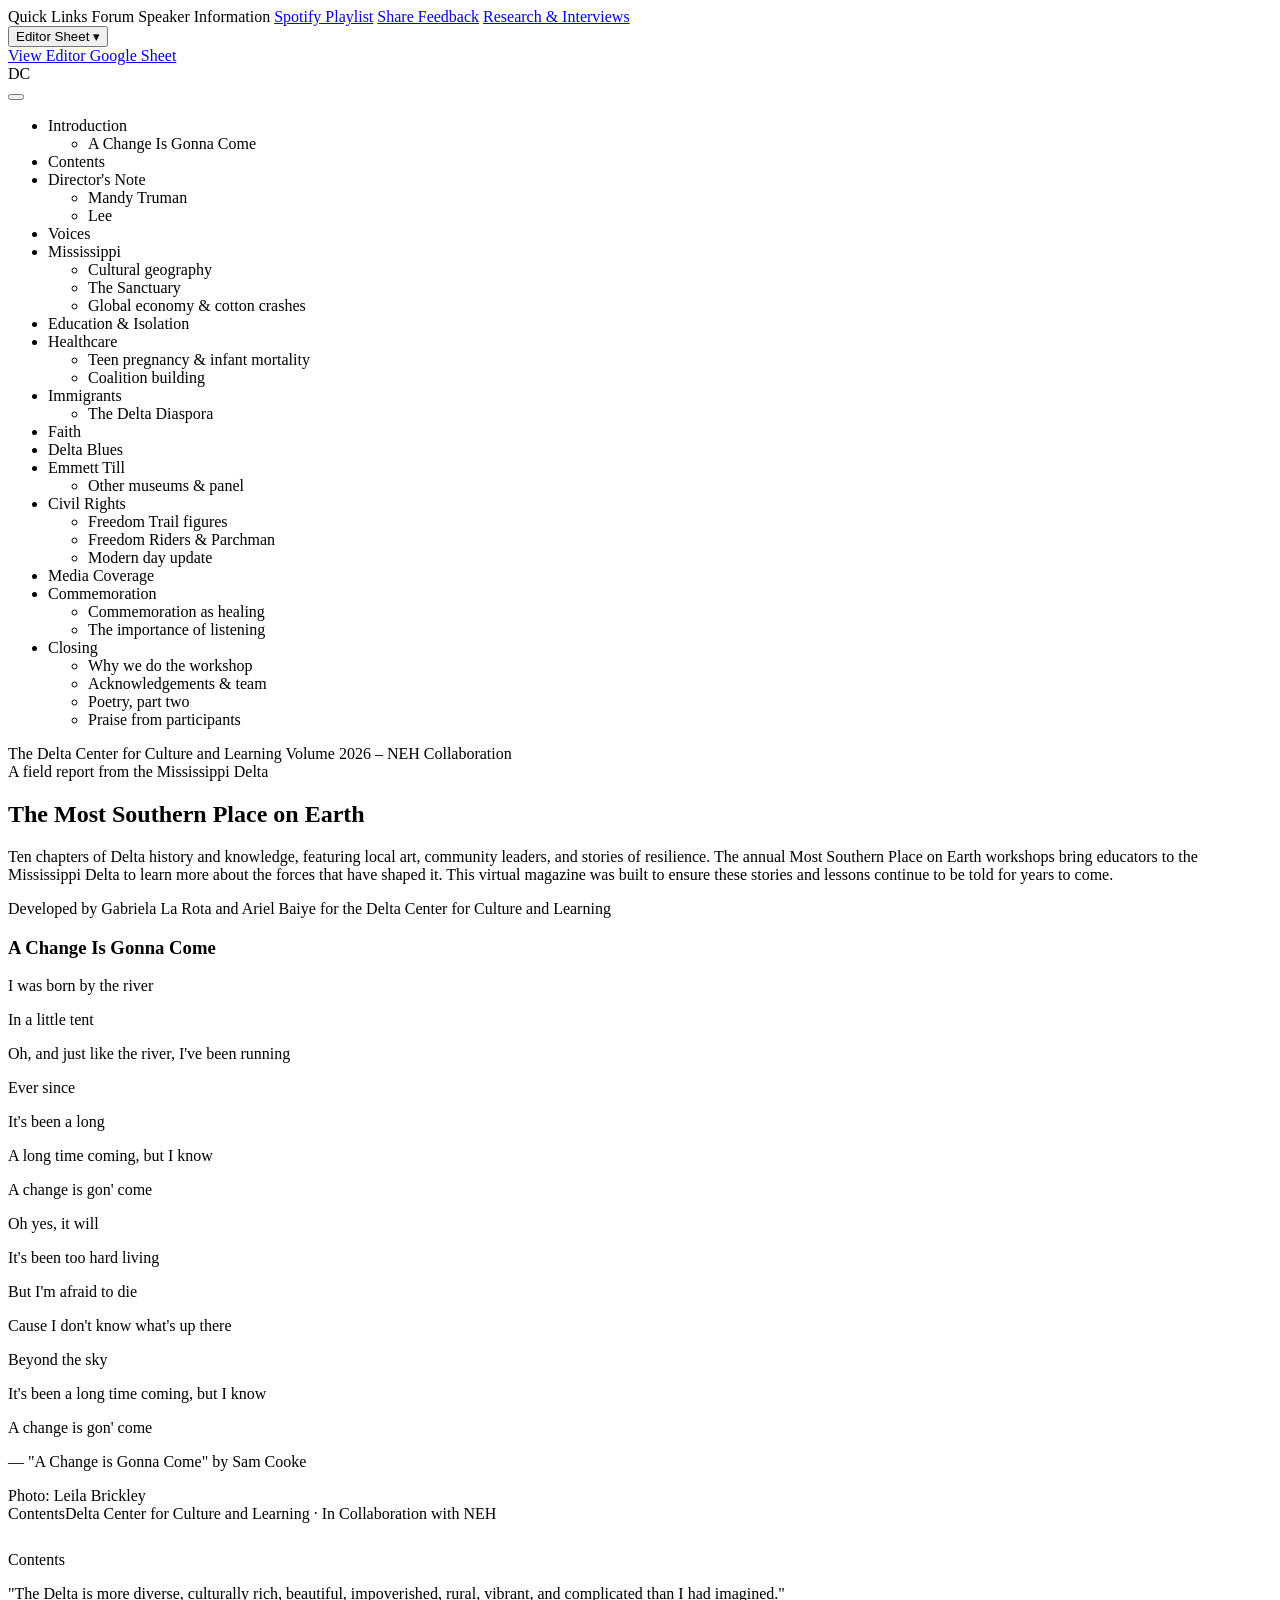
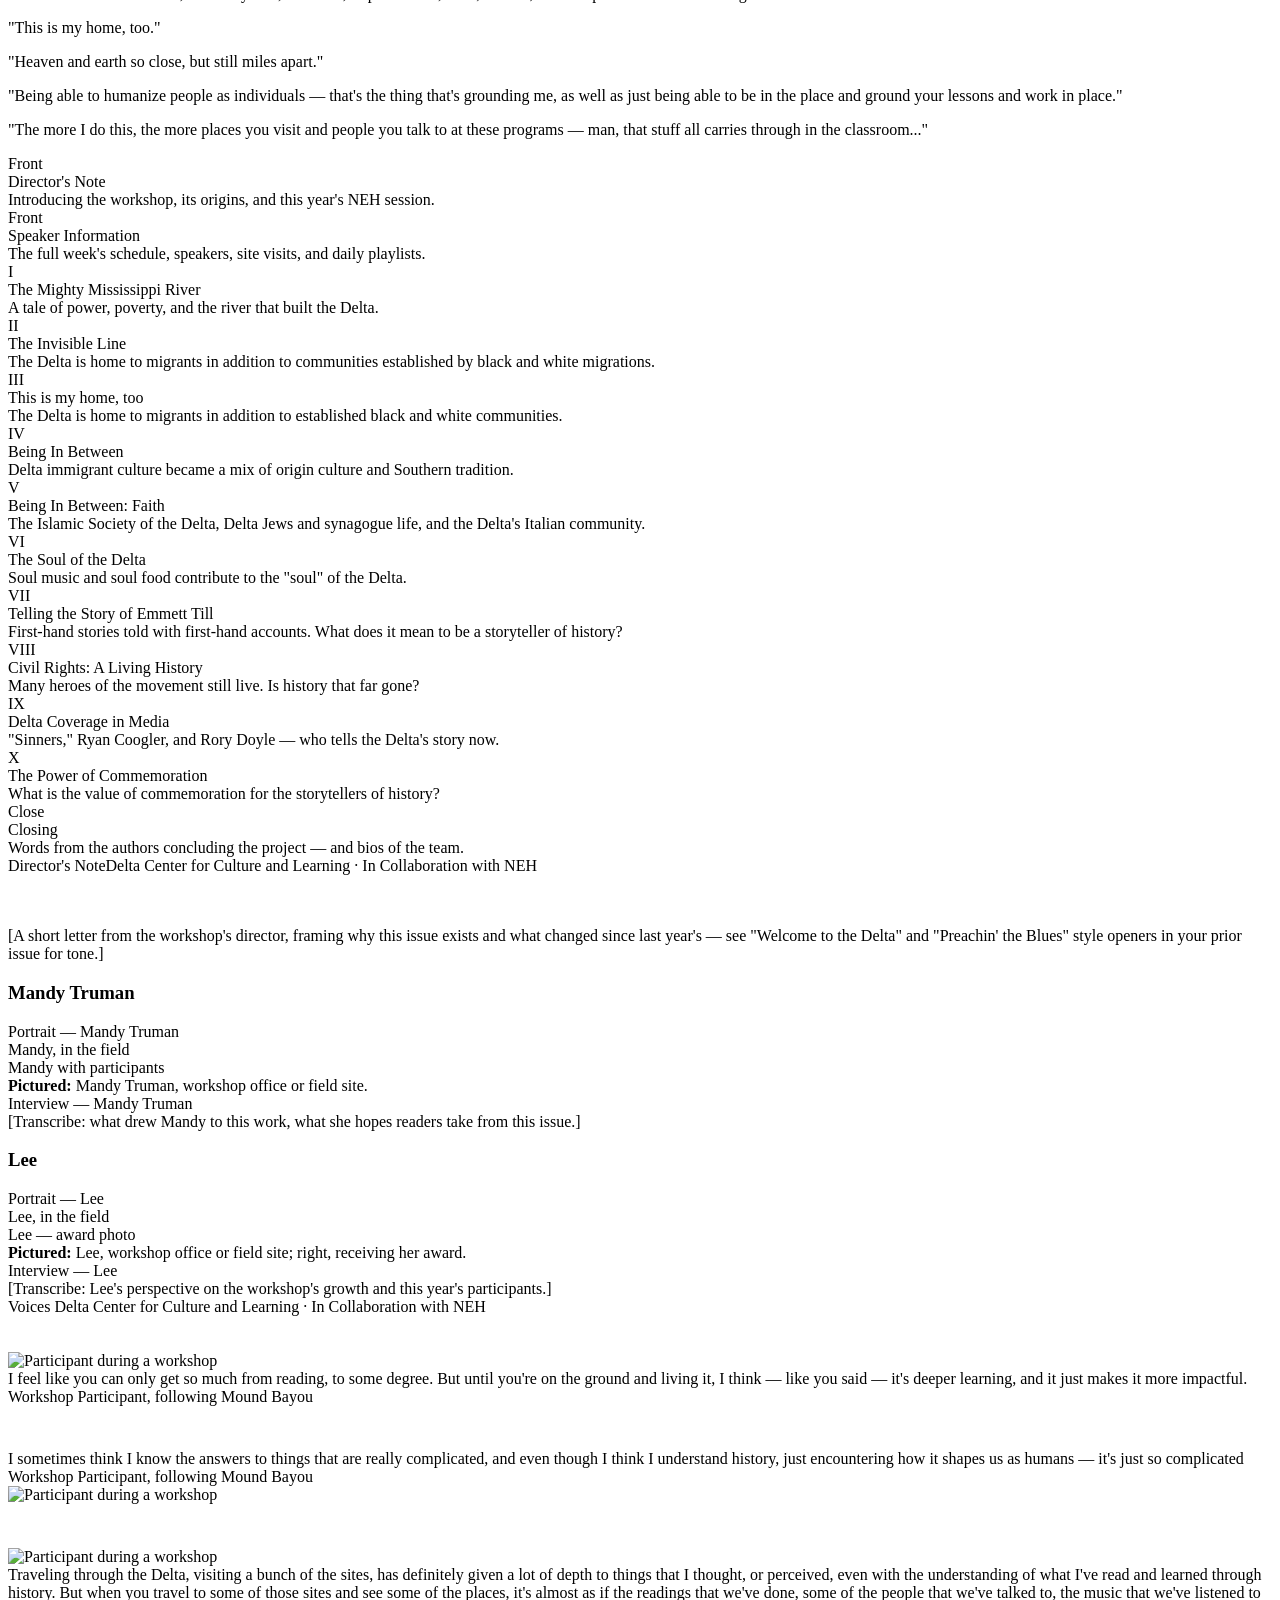
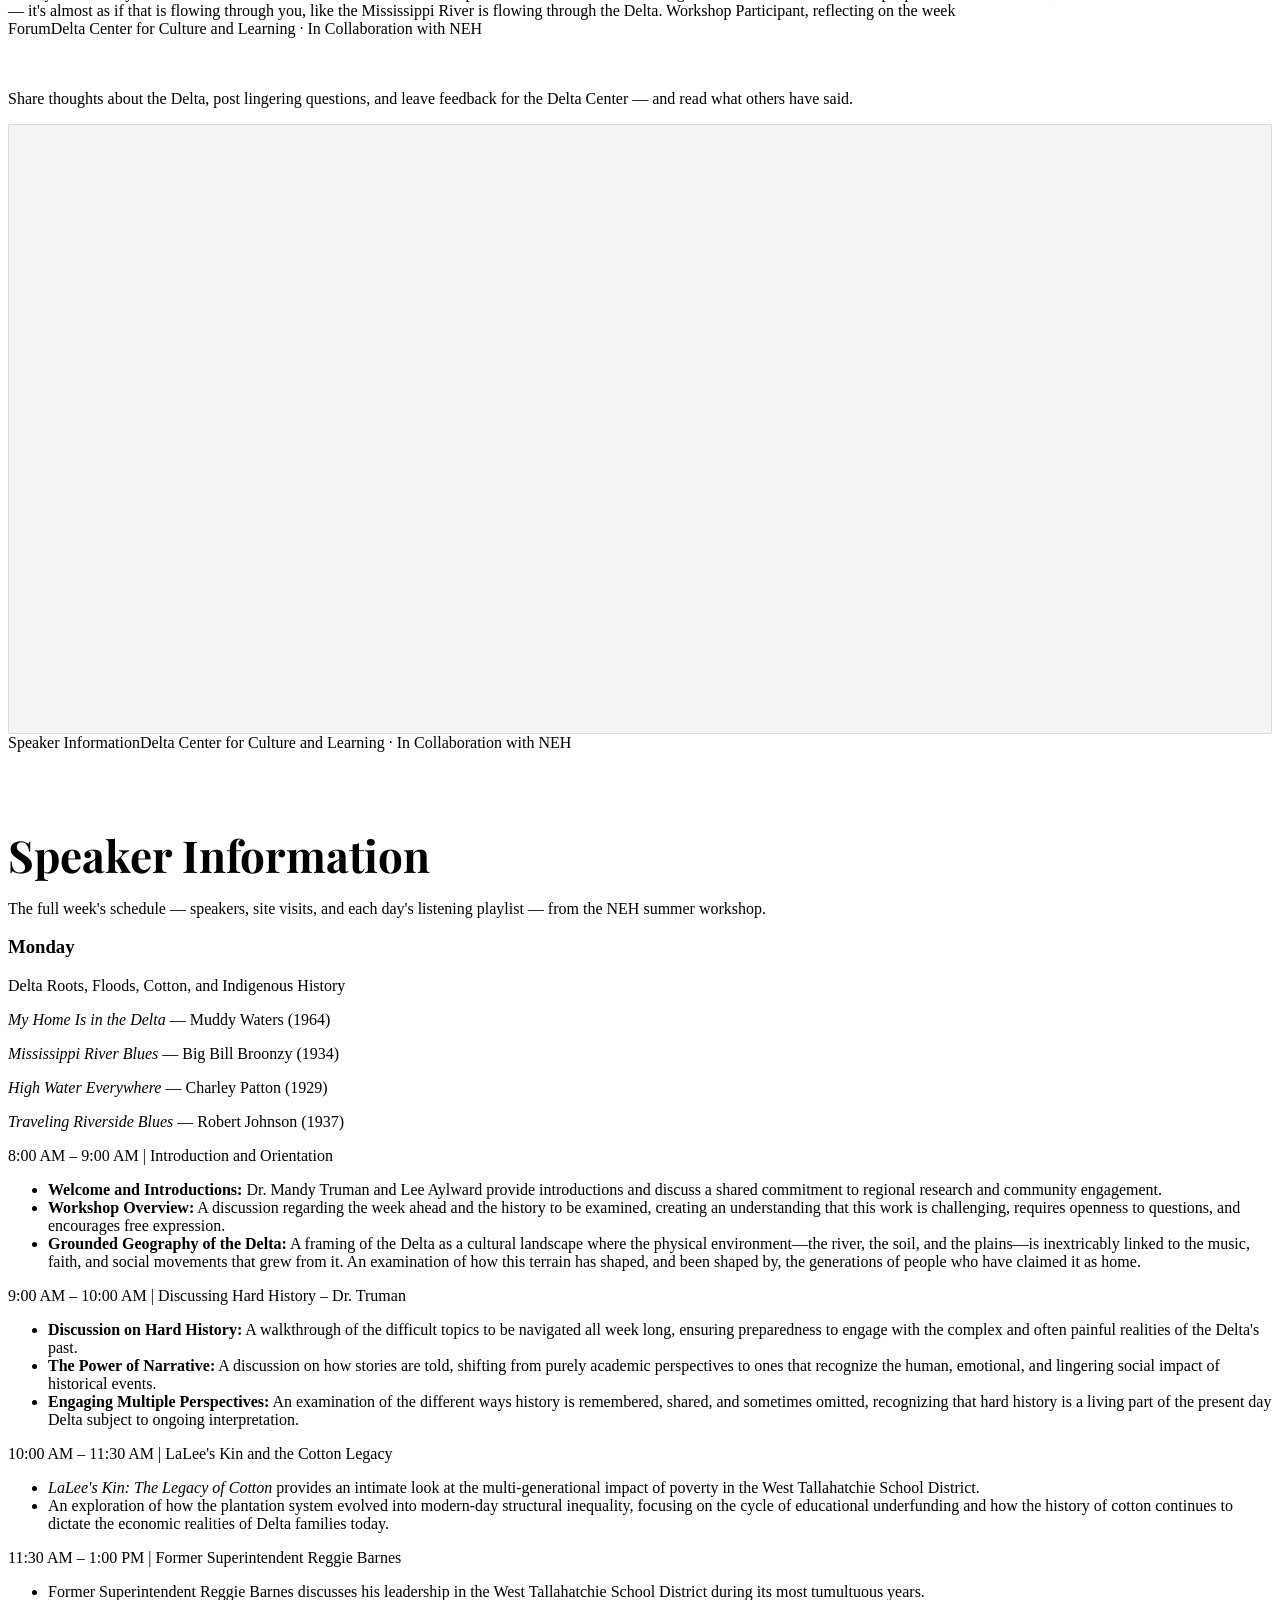
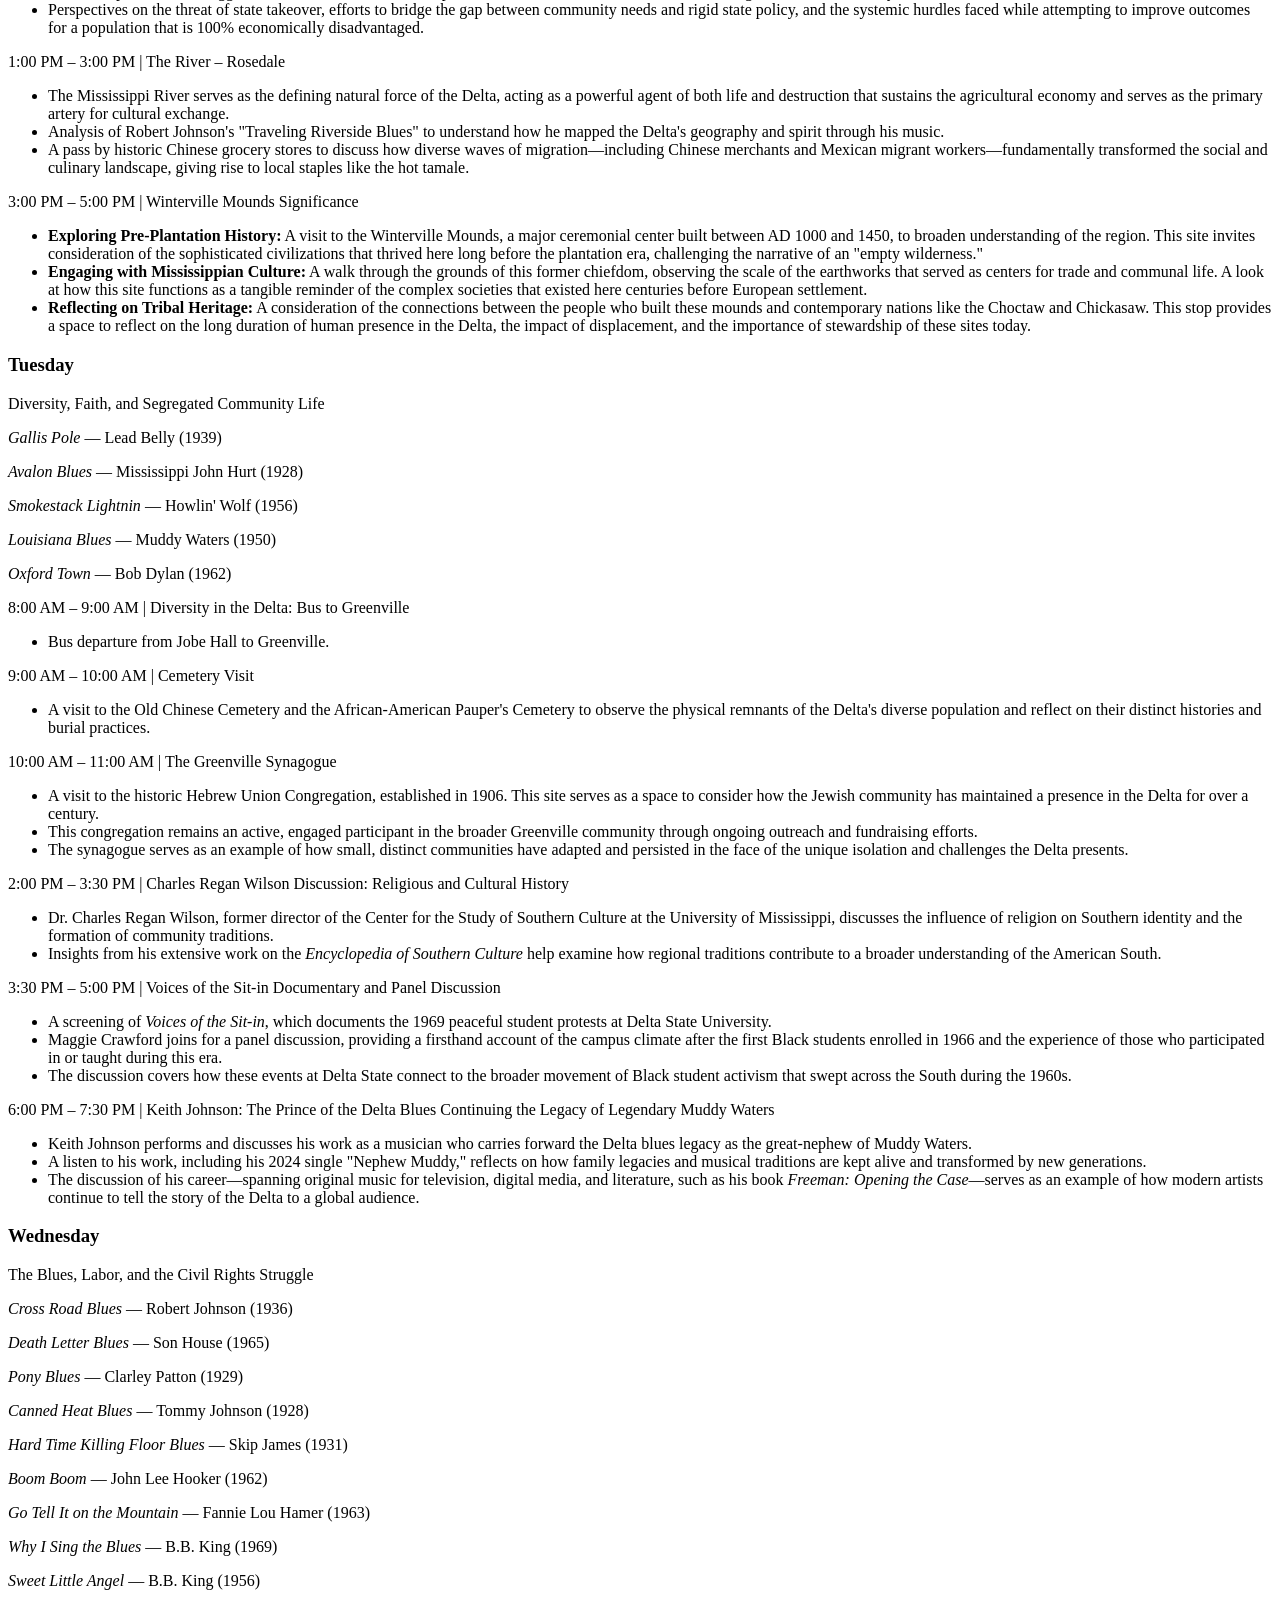
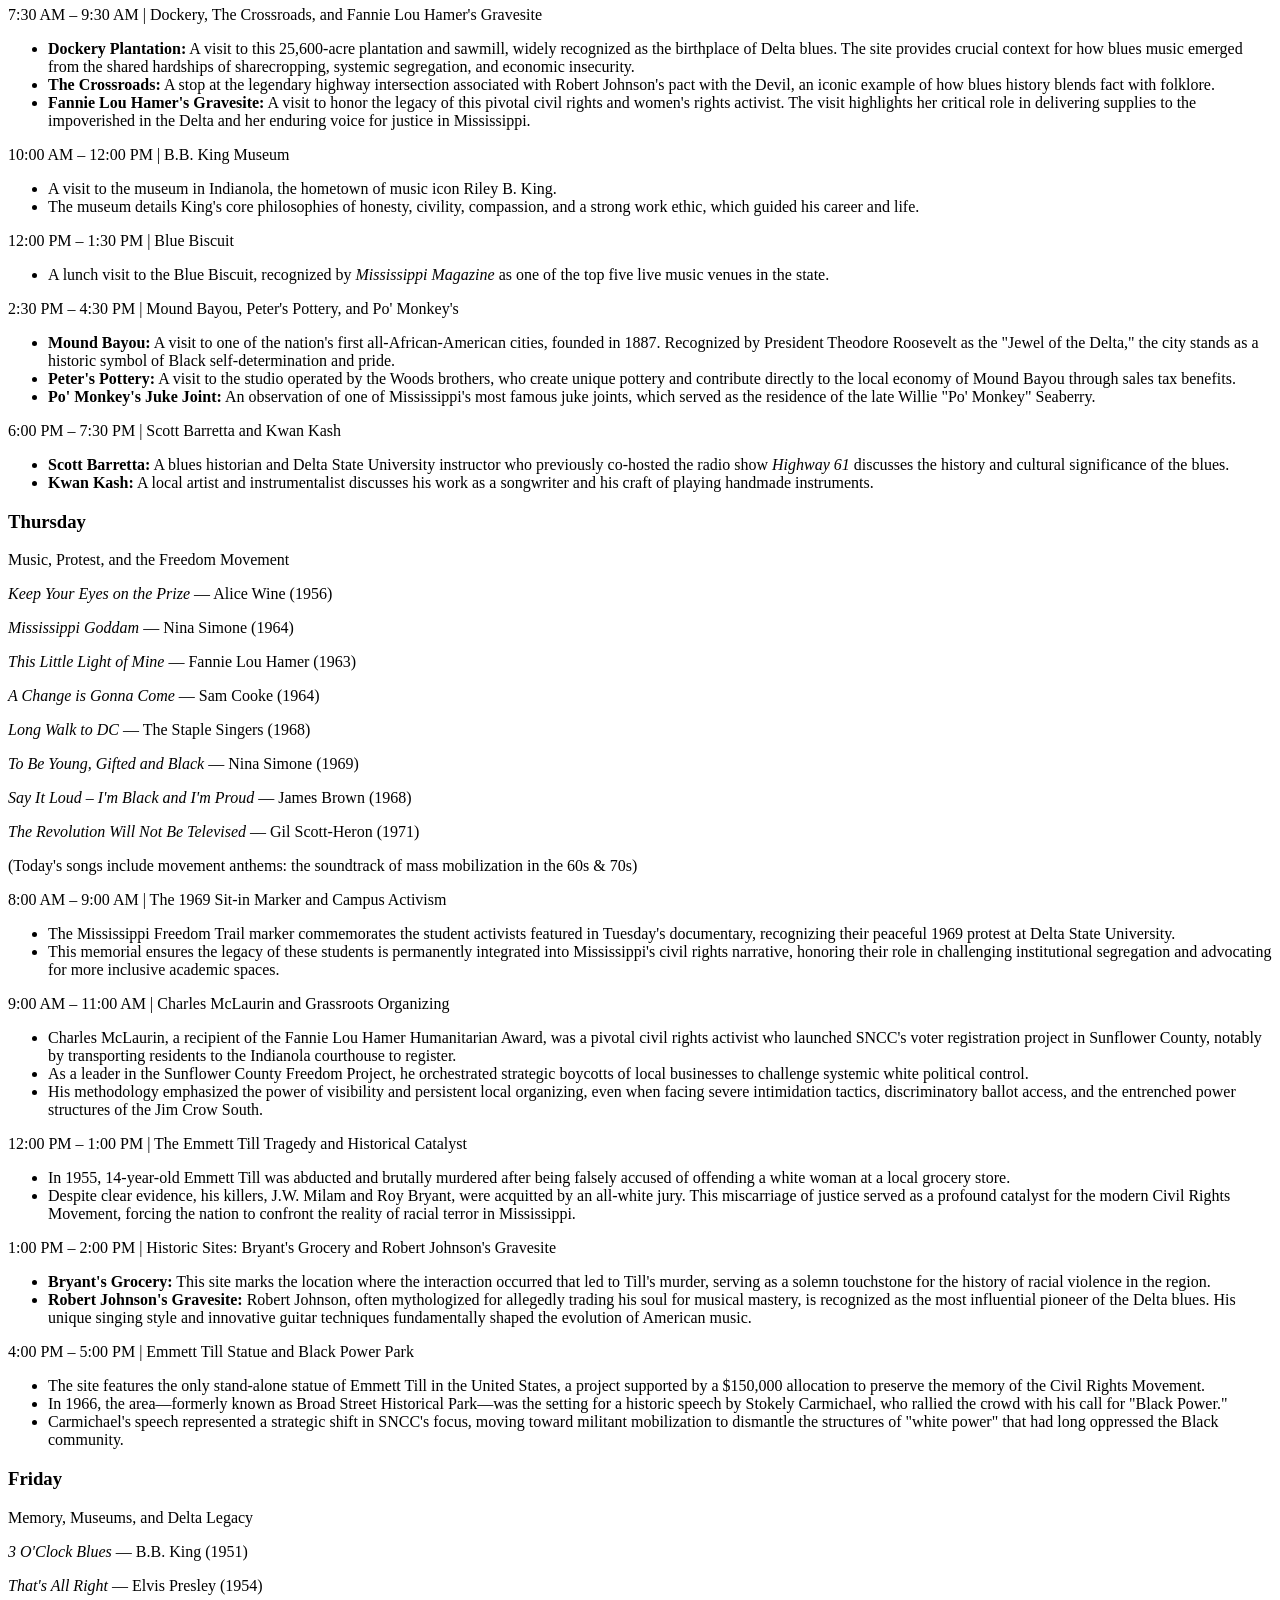
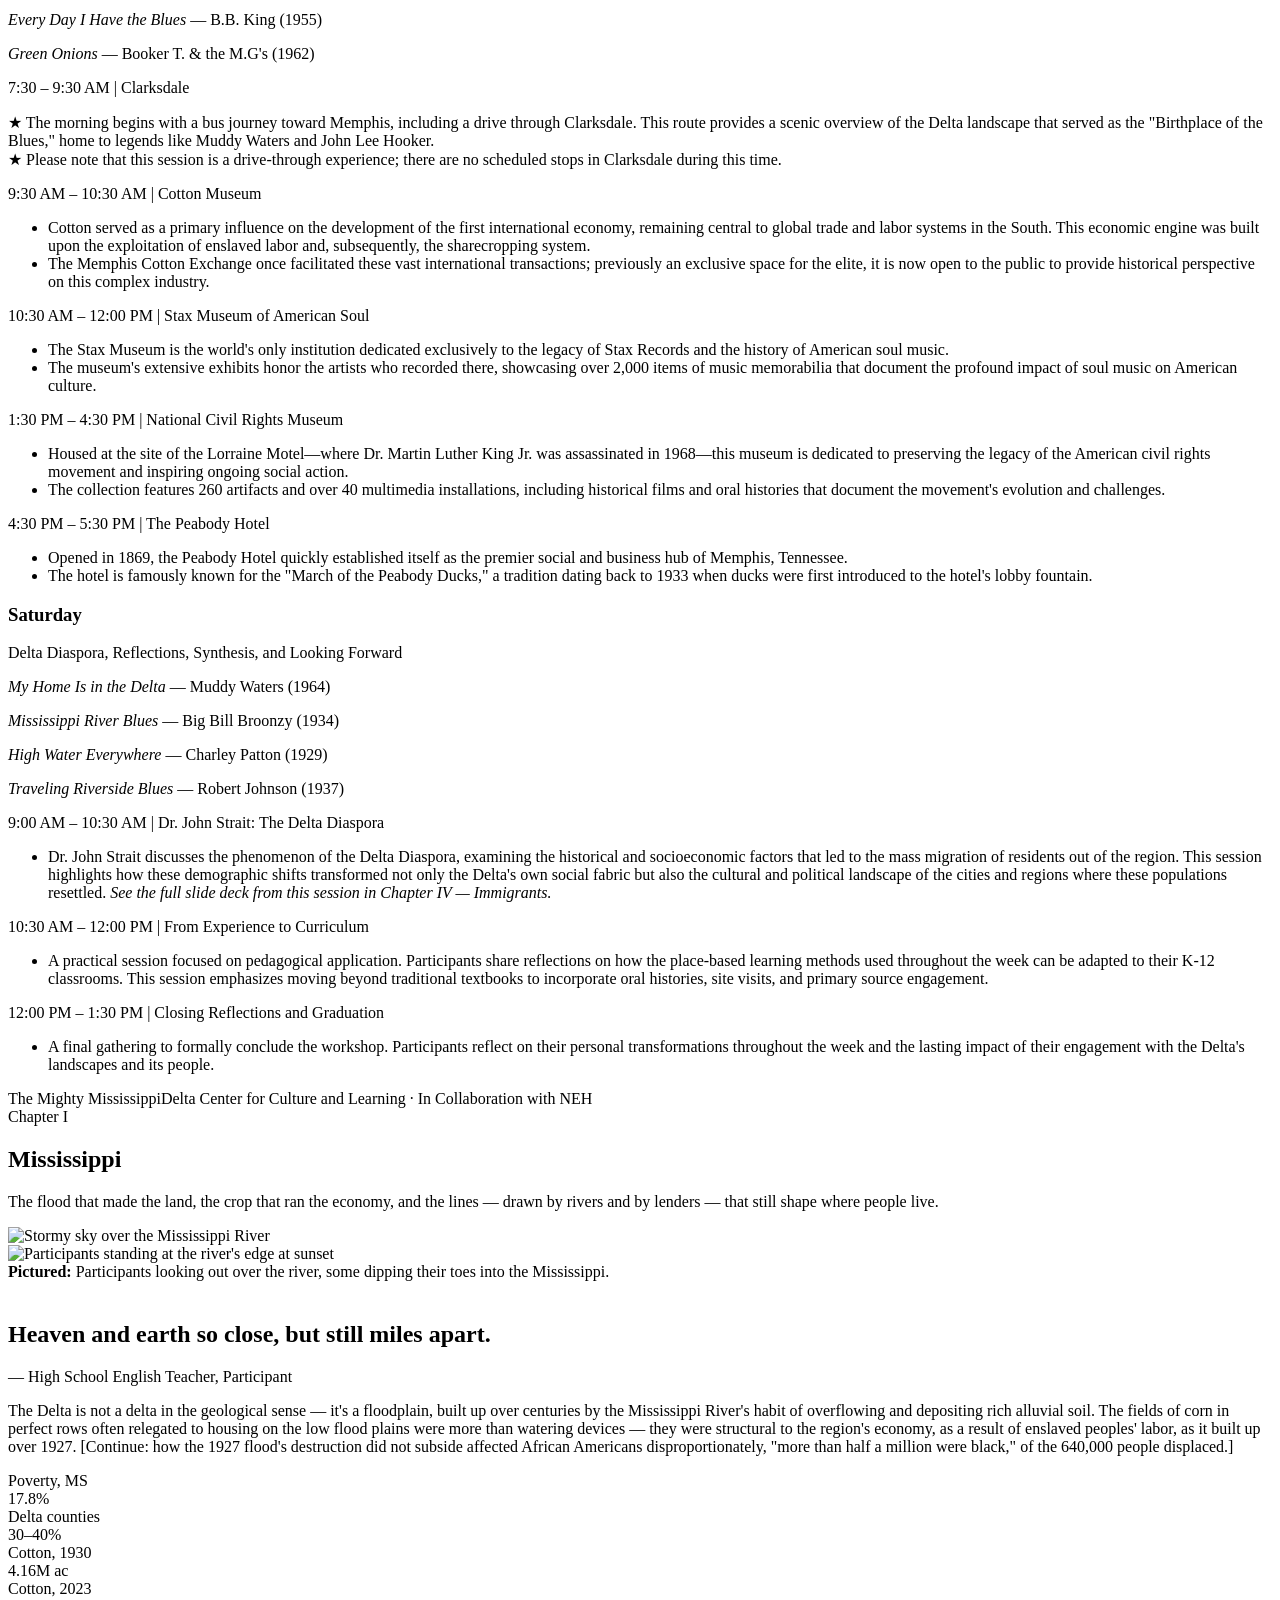
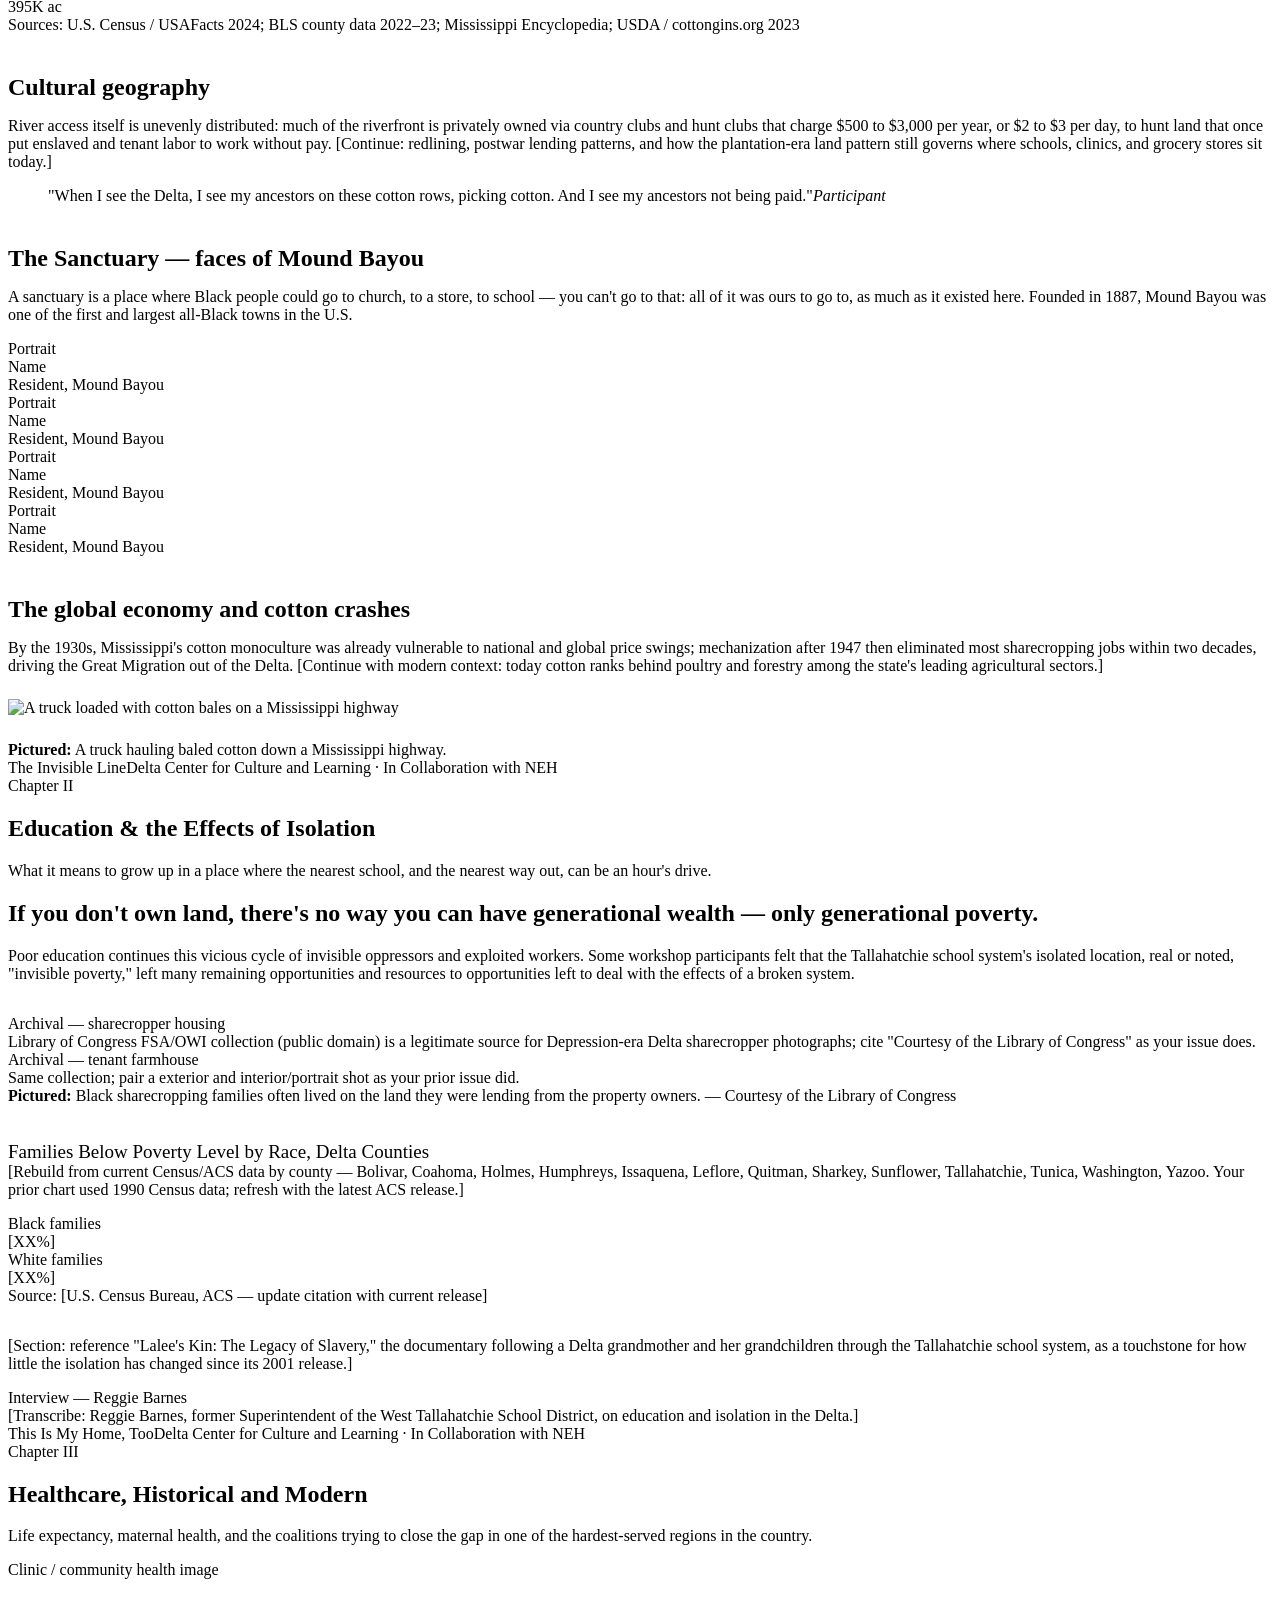
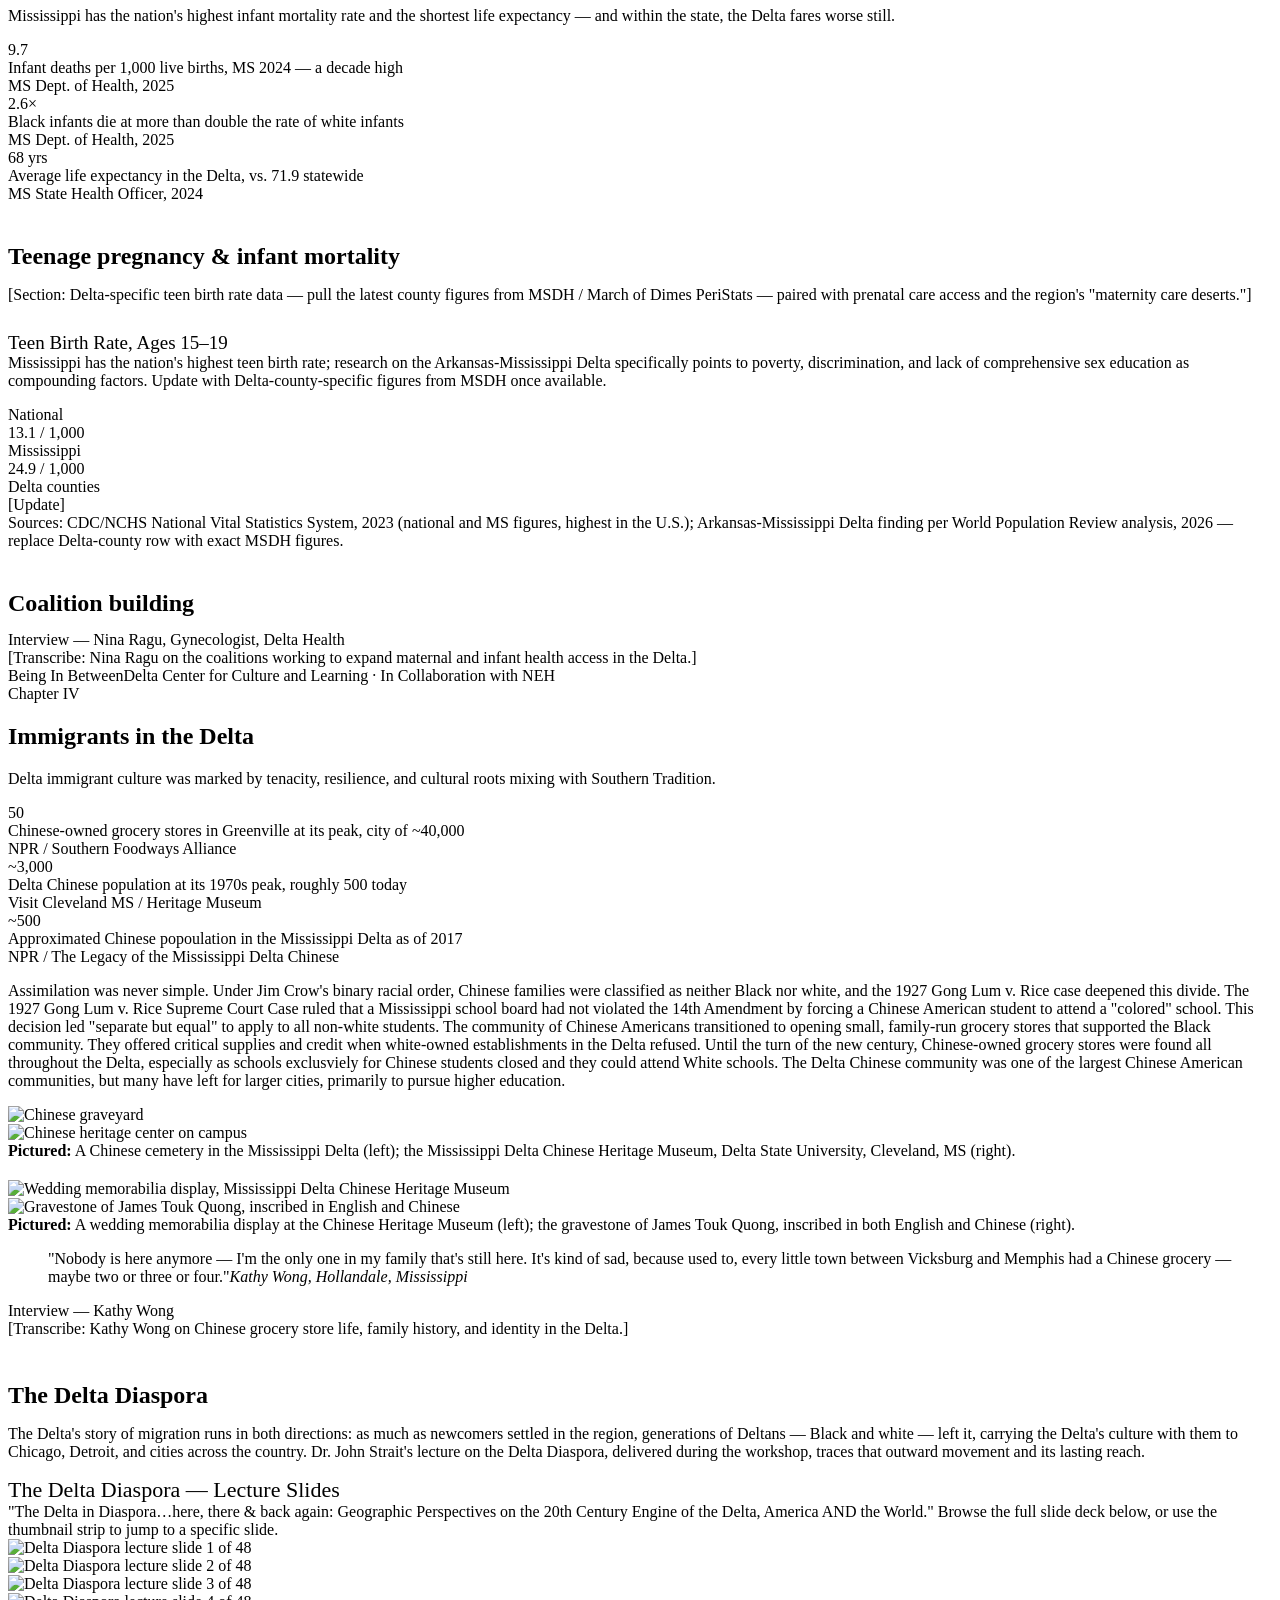
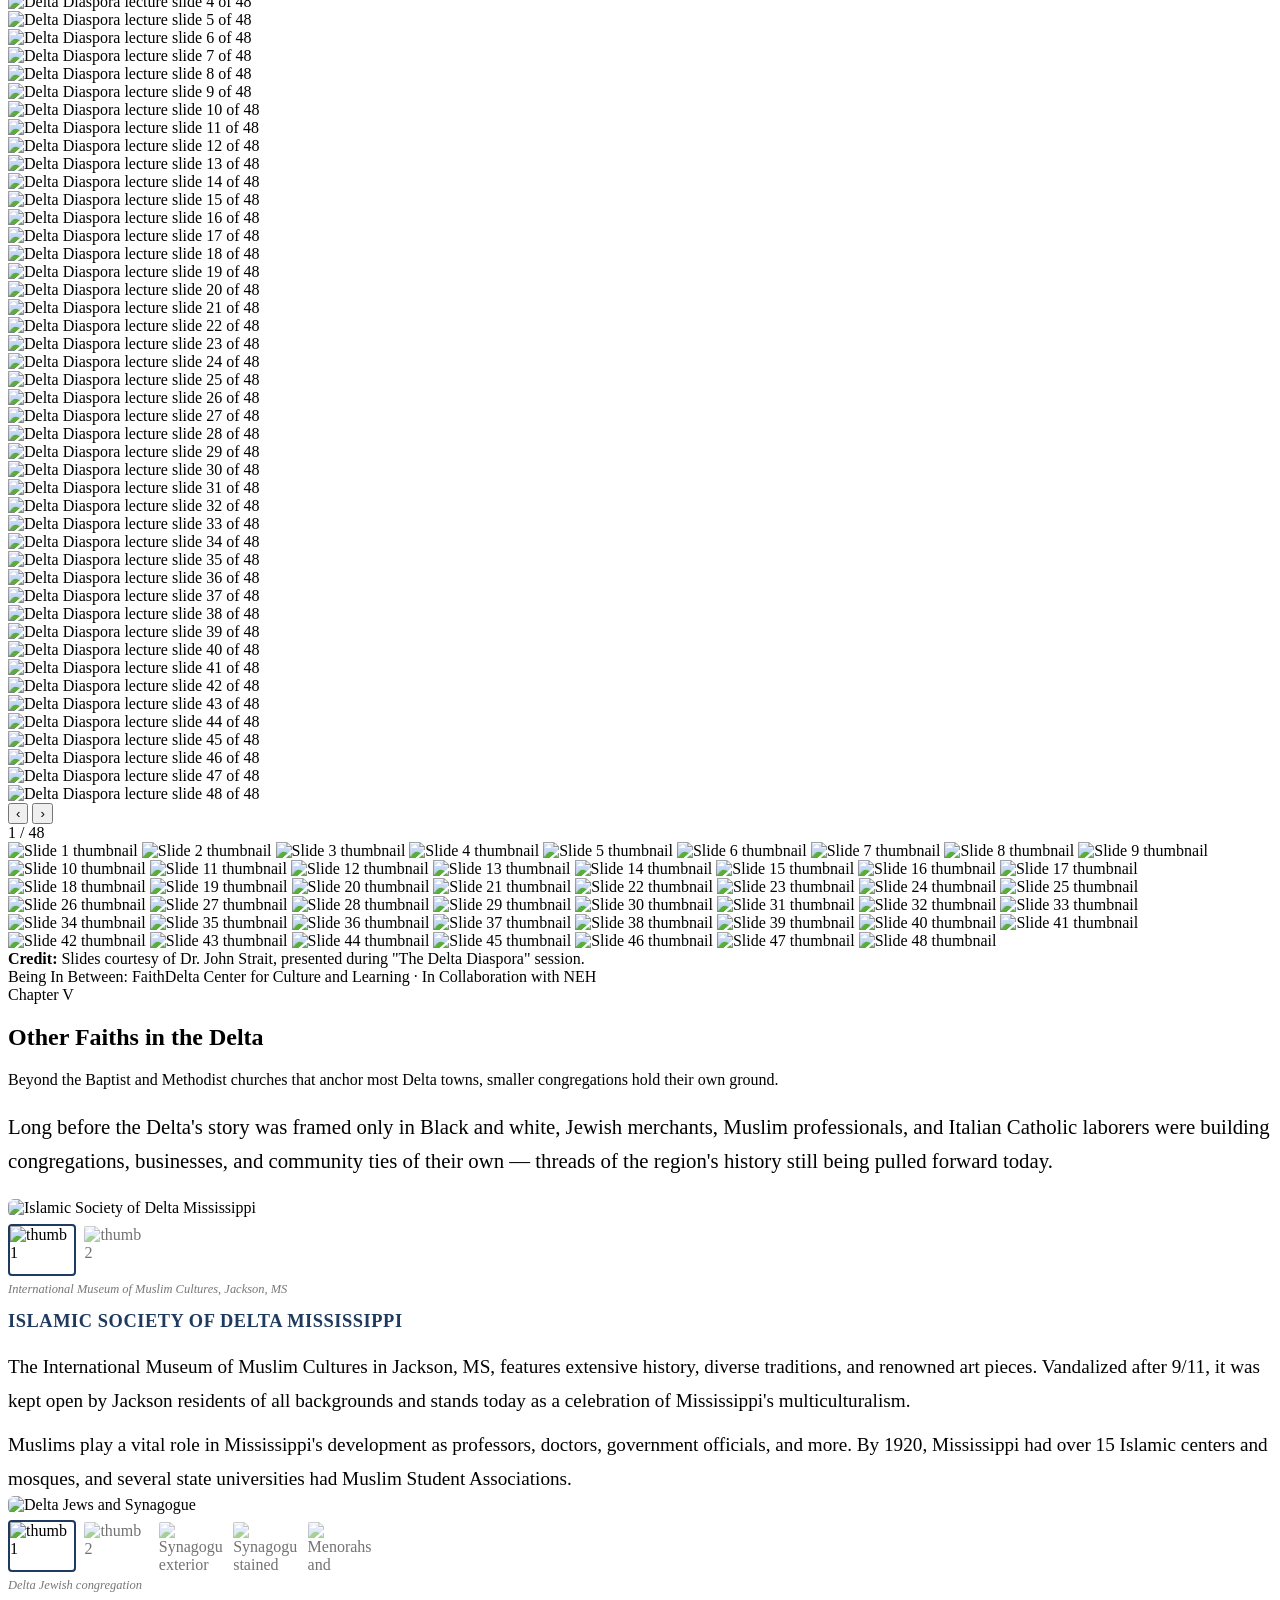
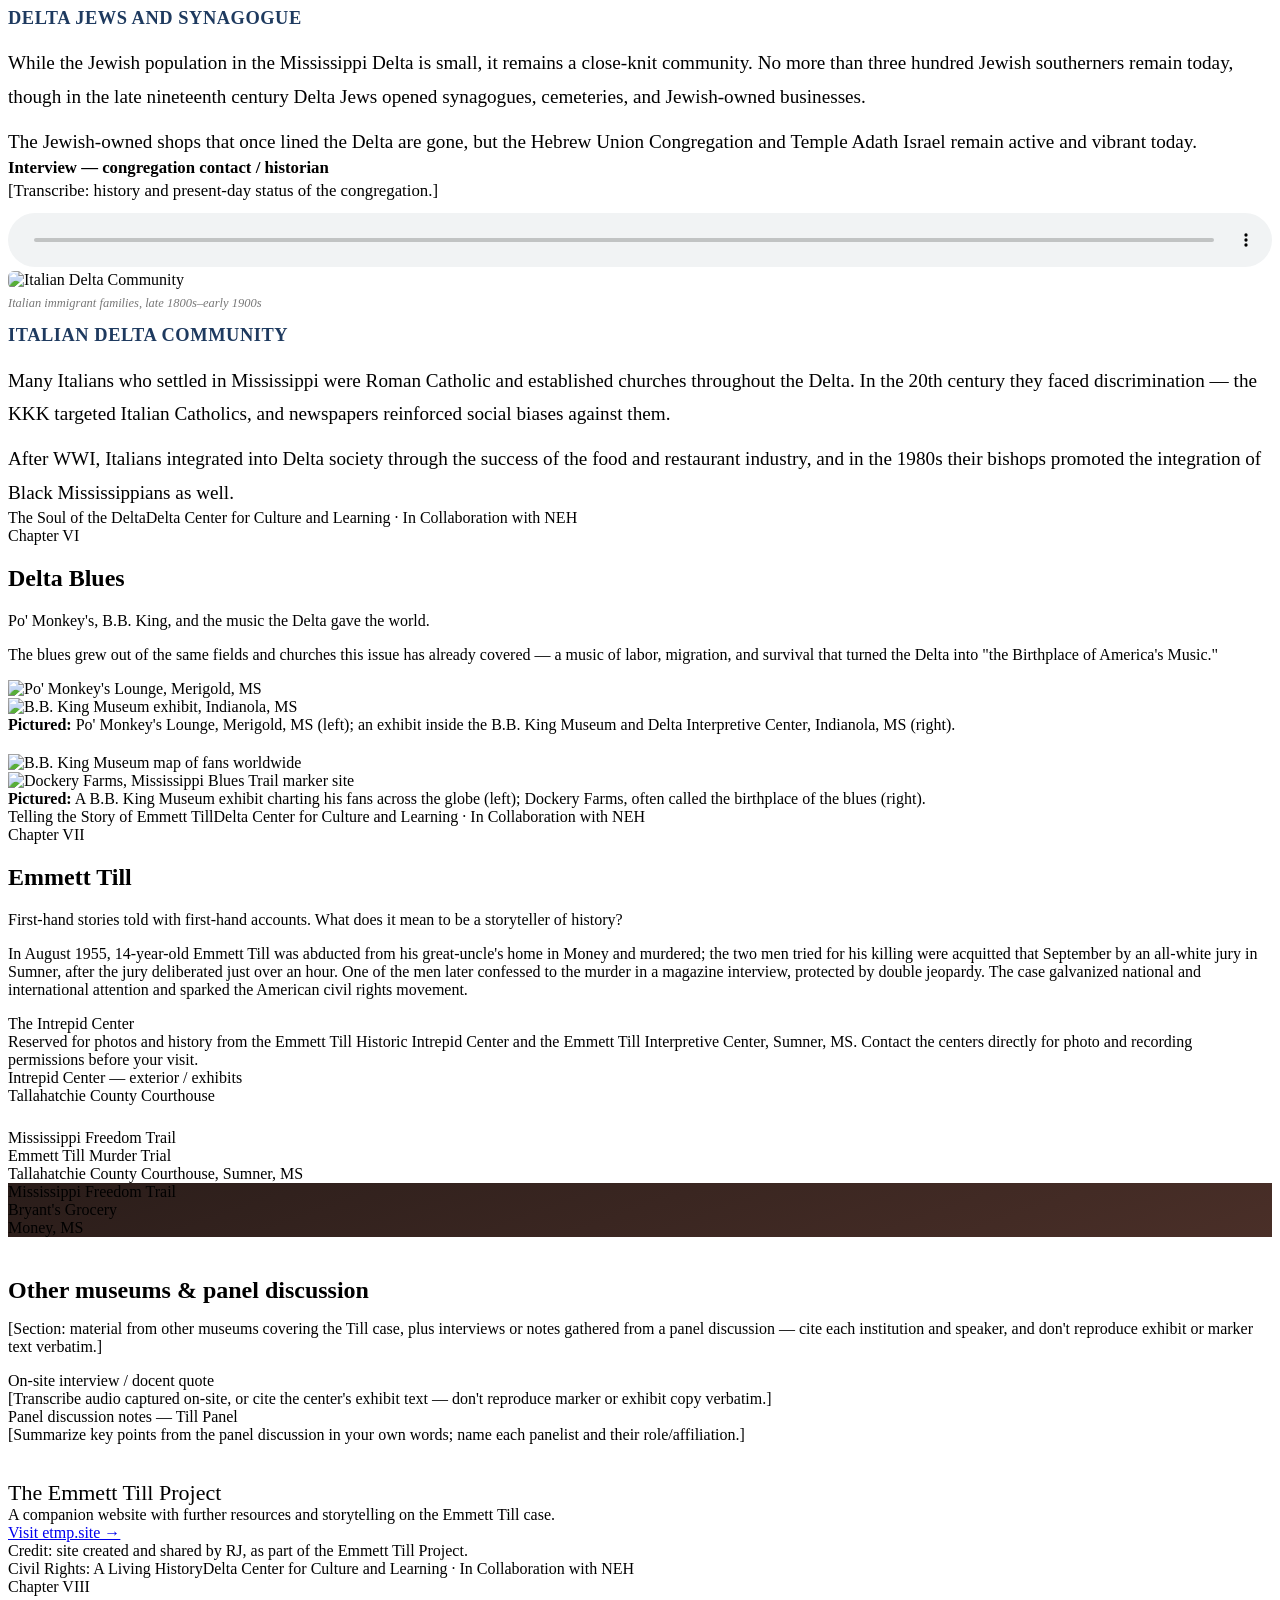
==== images/index.html @ 6dad5e68 "Add files via upload" ====
<!DOCTYPE html>
<html lang="en">
<head>
<meta charset="UTF-8">
<meta name="viewport" content="width=device-width, initial-scale=1.0">
<title>The Delta Center for Culture and Learning — Delta Issue</title>
<link rel="preconnect" href="https://fonts.googleapis.com">
<link rel="preconnect" href="https://fonts.gstatic.com" crossorigin>
<link href="https://fonts.googleapis.com/css2?family=Playfair+Display:ital,wght@0,400;0,500;0,600;0,700;0,800;0,900;1,400;1,500;1,600;1,700;1,900&family=Source+Serif+4:ital,opsz,wght@0,8..60,400;0,8..60,500;0,8..60,600;1,8..60,400;1,8..60,500&family=Inter:wght@400;500;600;700&display=swap" rel="stylesheet">
<link rel="stylesheet" href="style.css">
</head>
<body>

<div id="utility-bar">
  <span class="ub-tag">Quick Links</span>
  <a class="ub-link ub-forum" onclick="showTab('forum')"><span class="ub-dot"></span>Forum</a>
  <a class="ub-link" onclick="showTab('speaker-info')">Speaker Information</a>
  <a class="ub-link" href="https://open.spotify.com/playlist/6NhfGKLC6Xp1E72k2JzBjh?si=ULI50h9TSjuNsazALEF53g" target="_blank" rel="noopener">Spotify Playlist</a>
  <a class="ub-link" href="https://docs.google.com/forms/d/e/1FAIpQLSdi079kkEh_SqEe2CEZ43gurtfbxNzGVz-3DhPPpC2FtzV7uQ/viewform?usp=dialog" target="_blank" rel="noopener">Share Feedback</a>
  <a class="ub-link" href="https://drive.google.com/drive/folders/1-0xJCeeuGb4RIqsmR_c7o-OCWT8lrQpI?usp=sharing" target="_blank" rel="noopener">Research &amp; Interviews</a>
  <div class="ub-dropdown">
    <button class="ub-link ub-dropdown-btn" onclick="toggleDropdown(event)">Editor Sheet ▾</button>
    <div class="ub-dropdown-menu" id="editor-dropdown">
      <a href="https://docs.google.com/spreadsheets/d/1Xf6y4uyLqFO4zrjT4_mNOWg7-rJALG3hPVKj_UsiA2A/edit?usp=sharing" target="_blank" rel="noopener">View Editor Google Sheet</a>
    </div>
  </div>
</div>

<nav id="spine">
  <div class="spine-head">
    <div class="mark" onclick="showTab('cover')" title="Home — back to cover">DC</div>
    <button id="spine-toggle" class="spine-toggle" onclick="toggleSpine()" aria-label="Expand sidebar" aria-expanded="false">
      <span></span><span></span><span></span>
    </button>
  </div>
  <ul id="spine-list">
    <li><a data-tab="intro" title="Introduction">Introduction</a>
      <ul class="spine-sub">
        <li><a data-tab="intro" data-target="sub-i-too">A Change Is Gonna Come</a></li>
      </ul>
    </li>
    <li><a data-tab="toc-front" title="Table of Contents">Contents</a></li>
    <li><a data-tab="directors-note" title="Director's Note">Director's Note</a>
      <ul class="spine-sub">
        <li><a data-tab="directors-note" data-target="sub-mandy">Mandy Truman</a></li>
        <li><a data-tab="directors-note" data-target="sub-lee">Lee</a></li>
      </ul>
    </li>
    <li><a data-tab="voices" title="Voices">Voices</a></li>
    <li><a data-tab="ch-mississippi" title="Chapter I — Mississippi">Mississippi</a>
      <ul class="spine-sub">
        <li><a data-tab="ch-mississippi" data-target="sub-cultural-geography">Cultural geography</a></li>
        <li><a data-tab="ch-mississippi" data-target="sub-sanctuary">The Sanctuary</a></li>
        <li><a data-tab="ch-mississippi" data-target="sub-global-economy">Global economy &amp; cotton crashes</a></li>
      </ul>
    </li>
    <li><a data-tab="ch-education" title="Chapter II — Education">Education &amp; Isolation</a></li>
    <li><a data-tab="ch-healthcare" title="Chapter III — Healthcare">Healthcare</a>
      <ul class="spine-sub">
        <li><a data-tab="ch-healthcare" data-target="sub-teen-pregnancy">Teen pregnancy &amp; infant mortality</a></li>
        <li><a data-tab="ch-healthcare" data-target="sub-coalition-building">Coalition building</a></li>
      </ul>
    </li>
    <li><a data-tab="ch-immigrants" title="Chapter IV — Immigrants">Immigrants</a>
      <ul class="spine-sub">
        <li><a data-tab="ch-immigrants" data-target="sub-delta-diaspora">The Delta Diaspora</a></li>
      </ul>
    </li>
    <li><a data-tab="ch-faiths" title="Chapter V — Other Faiths">Faith</a></li>
    <li><a data-tab="ch-blues" title="Chapter VI — Delta Blues">Delta Blues</a></li>
    <li><a data-tab="ch-emmetttill" title="Chapter VII — Emmett Till">Emmett Till</a>
      <ul class="spine-sub">
        <li><a data-tab="ch-emmetttill" data-target="sub-other-museums">Other museums &amp; panel</a></li>
      </ul>
    </li>
    <li><a data-tab="ch-civilrights" title="Chapter VIII — Civil Rights">Civil Rights</a>
      <ul class="spine-sub">
        <li><a data-tab="ch-civilrights" data-target="sub-freedom-trail-figures">Freedom Trail figures</a></li>
        <li><a data-tab="ch-civilrights" data-target="sub-freedom-riders">Freedom Riders &amp; Parchman</a></li>
        <li><a data-tab="ch-civilrights" data-target="sub-modern-day-update">Modern day update</a></li>
      </ul>
    </li>
    <li><a data-tab="ch-media" title="Chapter IX — Media Coverage">Media Coverage</a></li>
    <li><a data-tab="ch-commemoration" title="Chapter X — Commemoration">Commemoration</a>
      <ul class="spine-sub">
        <li><a data-tab="ch-commemoration" data-target="sub-commemoration-healing">Commemoration as healing</a></li>
        <li><a data-tab="ch-commemoration" data-target="sub-importance-listening">The importance of listening</a></li>
      </ul>
    </li>
    <li><a data-tab="closing" title="Closing">Closing</a>
      <ul class="spine-sub">
        <li><a data-tab="closing" data-target="sub-why-workshop">Why we do the workshop</a></li>
        <li><a data-tab="closing" data-target="sub-acknowledgements">Acknowledgements &amp; team</a></li>
        <li><a data-tab="closing" data-target="sub-poetry-two">Poetry, part two</a></li>
        <li><a data-tab="closing" data-target="sub-praise">Praise from participants</a></li>
      </ul>
    </li>
  </ul>
</nav>

<main>

  <!-- ============ COVER ============ -->
  <!-- COVER PHOTO IDEAS from your notes: Rory Doyle's "Delta Hill Riders" series
       (rorydoylephoto.com/delta-hill-riders — license before use) or Delta church
       photography in the spirit of the NYT "Chronicling Mississippi's Church Mothers"
       piece. Don't pull images directly from either site without permission. -->
  <section id="cover" class="tab-panel">
   <div class="cover-carousel" id="cover-carousel">
     <div class="cover-slide active" style="background-image:url('images/cover/cover1.jpeg');"></div>
     <div class="cover-slide" style="background-image:url('images/cover/IMG_6058%20(1).JPG');"></div>
     <div class="cover-slide" style="background-image:url('images/cover/IMG_2053%20(1).jpeg');"></div>
   </div>
   <div class="cover-overlay"></div>
   <div class="cover-inner">
    <div class="cover-top">
      <span>The Delta Center for Culture and Learning</span>
      <span>Volume 2026 – NEH Collaboration</span>
    </div>
    <div class="cover-mid wrap" style="padding-left:0;padding-right:0;max-width:100%;">
      <span class="eyebrow">A field report from the Mississippi Delta</span>
     <h1 class="cover-title"> The Most <span class="hl-italic">Southern</span> Place on <span class="hl-bold">Earth</span></h1>
      <p class="cover-dek">Ten chapters of Delta history and knowledge, featuring local art, community leaders, and stories of resilience. The annual Most Southern Place on Earth workshops bring educators to the Mississippi Delta to learn more about the forces that have shaped it. This virtual magazine was built to ensure these stories and lessons continue to be told for years to come. 
</p>
    </div>
    <div class="cover-bottom wrap" style="padding-left:0;padding-right:0;max-width:100%;">
      <span>Developed by Gabriela La Rota and Ariel Baiye for the Delta Center for Culture and Learning</span>
    </div>
   </div>
   <div class="cover-dots" id="cover-dots"></div>
   <div class="tab-pager"></div>
  </section>

  <!-- ============ INTRODUCTION ============ -->
  <section id="intro" class="tab-panel intro-cinematic">

    <!-- SCROLL TRACK: height is set by script.js based on how many .poem-line elements exist,
         giving enough scroll distance for the sticky photo + line-by-line reveal below.
         If prefers-reduced-motion is on, JS switches this to a plain static layout instead. -->
    <div class="intro-scroll-track" id="intro-scroll-track">
      <div class="intro-sticky" id="intro-sticky">
        <div class="intro-photo" id="intro-photo" style="background-image:url('images/introphoto.JPG');"></div>
        <div class="intro-photo-overlay"></div>
        <div class="intro-poem-card" id="intro-poem-card"> 
          <h3 id="sub-i-too">A Change Is Gonna Come</h3>
          <!-- POEM TEXT: these are placeholder lines only — do not put the real Langston Hughes
               "I, Too" text here, it's still under copyright. Either write an original poem
               (a workshop participant's own words) or credit/link to "I, Too" instead of
               reproducing it. Each <p class="poem-line"> reveals one at a time as the reader
               scrolls — add, remove, or edit lines freely; the reveal timing adjusts automatically. -->
          <p class="poem-line">I was born by the river</p>
          <p class="poem-line">In a little tent</p>
          <p class="poem-line">Oh, and just like the river, I've been running</p>
          <p class="poem-line">Ever since</p>
          <p class="poem-line">It's been a long</p>
          <p class="poem-line">A long time coming, but I know</p>
          <p class="poem-line">A change is gon' come</p>
          <p class="poem-line">Oh yes, it will</p>
          <p class="poem-line">It's been too hard living</p>
          <p class="poem-line">But I'm afraid to die </p>
          <p class="poem-line">Cause I don't know what's up there</p>
          <p class="poem-line">Beyond the sky</p>
          <p class="poem-line">It's been a long time coming, but I know</p>
          <p class="poem-line">A change is gon' come</p>
          <p class="poem-line poem-credit">— "A Change is Gonna Come" by Sam Cooke </p>
          
        </div>
      </div>
    </div>
    <div class="intro-caption">Photo: Leila Brickley</div>

    <div class="tab-pager"></div>
  </section>

  <!-- ============ TOC ============ -->
  <section id="toc-front" class="tab-panel section-front">
    <div class="running-head"><span class="eyebrow" style="margin:0;">Contents</span><span class="meta">Delta Center for Culture and Learning · In Collaboration with NEH</span></div>
    <div class="wrap" style="padding-top:28px;">
      <div class="toc-wordmark">Contents</div>
      <div class="toc-layout">
        <div class="toc-quotes">
          <p class="tq">"The Delta is more diverse, culturally rich, beautiful, impoverished, rural, vibrant, and complicated than I had imagined."</p>
          <p class="tq">"This is my home, too."</p>
          <p class="tq">"Heaven and earth so close, but still miles apart."</p>
          <p class="tq">"Being able to humanize people as individuals — that's the thing that's grounding me, as well as just being able to be in the place and ground your lessons and work in place."</p>
          <p class="tq">"The more I do this, the more places you visit and people you talk to at these programs — man, that stuff all carries through in the classroom..."</p>
        </div>
        <div class="toc-listing">
          <div class="toc-list-item" onclick="showTab('directors-note')"><div class="tl-pg">Front</div><div><div class="tl-title">Director's Note</div><div class="tl-desc">Introducing the workshop, its origins, and this year's NEH session.</div></div></div>
          <div class="toc-list-item" onclick="showTab('speaker-info')"><div class="tl-pg">Front</div><div><div class="tl-title">Speaker Information</div><div class="tl-desc">The full week's schedule, speakers, site visits, and daily playlists.</div></div></div>
          <div class="toc-list-item" onclick="showTab('ch-mississippi')"><div class="tl-pg">I</div><div><div class="tl-title">The Mighty Mississippi River</div><div class="tl-desc">A tale of power, poverty, and the river that built the Delta.</div></div></div>
          <div class="toc-list-item" onclick="showTab('ch-education')"><div class="tl-pg">II</div><div><div class="tl-title">The Invisible Line</div><div class="tl-desc">The Delta is home to migrants in addition to communities established by black and white migrations.</div></div></div>
          <div class="toc-list-item" onclick="showTab('ch-healthcare')"><div class="tl-pg">III</div><div><div class="tl-title">This is my home, too</div><div class="tl-desc">The Delta is home to migrants in addition to established black and white communities.</div></div></div>
          <div class="toc-list-item" onclick="showTab('ch-immigrants')"><div class="tl-pg">IV</div><div><div class="tl-title">Being In Between</div><div class="tl-desc">Delta immigrant culture became a mix of origin culture and Southern tradition.</div></div></div>
          <div class="toc-list-item" onclick="showTab('ch-faiths')"><div class="tl-pg">V</div><div><div class="tl-title">Being In Between: Faith</div><div class="tl-desc">The Islamic Society of the Delta, Delta Jews and synagogue life, and the Delta's Italian community.</div></div></div>
          <div class="toc-list-item" onclick="showTab('ch-blues')"><div class="tl-pg">VI</div><div><div class="tl-title">The Soul of the Delta</div><div class="tl-desc">Soul music and soul food contribute to the "soul" of the Delta.</div></div></div>
          <div class="toc-list-item" onclick="showTab('ch-emmetttill')"><div class="tl-pg">VII</div><div><div class="tl-title">Telling the Story of Emmett Till</div><div class="tl-desc">First-hand stories told with first-hand accounts. What does it mean to be a storyteller of history?</div></div></div>
          <div class="toc-list-item" onclick="showTab('ch-civilrights')"><div class="tl-pg">VIII</div><div><div class="tl-title">Civil Rights: A Living History</div><div class="tl-desc">Many heroes of the movement still live. Is history that far gone?</div></div></div>
          <div class="toc-list-item" onclick="showTab('ch-media')"><div class="tl-pg">IX</div><div><div class="tl-title">Delta Coverage in Media</div><div class="tl-desc">"Sinners," Ryan Coogler, and Rory Doyle — who tells the Delta's story now.</div></div></div>
          <div class="toc-list-item" onclick="showTab('ch-commemoration')"><div class="tl-pg">X</div><div><div class="tl-title">The Power of Commemoration</div><div class="tl-desc">What is the value of commemoration for the storytellers of history?</div></div></div>
          <div class="toc-list-item" onclick="showTab('closing')"><div class="tl-pg">Close</div><div><div class="tl-title">Closing</div><div class="tl-desc">Words from the authors concluding the project — and bios of the team.</div></div></div>
        </div>
      </div>
    </div>
    <div class="tab-pager"></div>
  </section>

  <!-- ============ DIRECTOR'S NOTE ============ -->
  <section id="directors-note" class="tab-panel section-front">
    <div class="running-head"><span class="eyebrow" style="margin:0;">Director's Note</span><span class="meta">Delta Center for Culture and Learning · In Collaboration with NEH</span></div>
    <div class="wrap" style="padding-top:36px;">
      <p class="lede">[A short letter from the workshop's director, framing why this issue exists and what changed since last year's — see "Welcome to the Delta" and "Preachin' the Blues" style openers in your prior issue for tone.]</p>

      <div class="director-block">
        <h3 id="sub-mandy" class="director-name">Mandy Truman</h3>
        <div class="grid3">
          <div class="photo-slot" style="--ar:1/1;"><div class="ph-label">Portrait — Mandy Truman</div></div>
          <div class="photo-slot" style="--ar:1/1;"><div class="ph-label">Mandy, in the field</div></div>
          <div class="photo-slot" style="--ar:1/1;"><div class="ph-label">Mandy with participants</div></div>
        </div>
        <div class="pictured"><b>Pictured:</b> Mandy Truman, workshop office or field site.</div>
        <div class="voice-slot">
          <div class="who">Interview — Mandy Truman</div>
          <div class="prompt">[Transcribe: what drew Mandy to this work, what she hopes readers take from this issue.]</div>
        </div>
      </div>

      <div class="director-block">
        <h3 id="sub-lee" class="director-name">Lee</h3>
        <div class="grid3">
          <div class="photo-slot" style="--ar:1/1;"><div class="ph-label">Portrait — Lee</div></div>
          <div class="photo-slot" style="--ar:1/1;"><div class="ph-label">Lee, in the field</div></div>
          <div class="photo-slot" style="--ar:1/1;"><div class="ph-label">Lee — award photo</div></div>
        </div>
        <div class="pictured"><b>Pictured:</b> Lee, workshop office or field site; right, receiving her award.</div>
        <div class="voice-slot">
          <div class="who">Interview — Lee</div>
          <div class="prompt">[Transcribe: Lee's perspective on the workshop's growth and this year's participants.]</div>
        </div>
      </div>
    </div>
    <div class="tab-pager"></div>
  </section>

<!-- ============ VOICES ============ -->
<section id="voices" class="tab-panel section-front">
  <div class="running-head">
    <span class="eyebrow" style="margin:0;">Voices</span>
    <span class="meta">Delta Center for Culture and Learning · In Collaboration with NEH</span>
  </div>
  <div class="wrap" style="padding-top:36px;">
    <div class="grid2" style="align-items:center;">
      <div class="photo-slot" style="--ar:4/5;">
        <img src="images/participant_1.jpg"
             onerror="this.onerror=null;this.src='images/participant_1.jpg';"
             alt="Participant during a workshop">
      </div>
      <blockquote class="pull" style="margin:0;">
        I feel like you can only get so much from reading, to some degree. But until you're on the ground and living it, I think — like you said — it's deeper learning, and it just makes it more impactful.
        Workshop Participant, following Mound Bayou
      </blockquote>
    </div>
    <div class="grid2" style="align-items:center; margin-top:44px;">
      <blockquote class="pull" style="margin:0; order:2;">
        I sometimes think I know the answers to things that are really complicated, and even though I think I understand history, just encountering how it shapes us as humans — it's just so complicated
        Workshop Participant, following Mound Bayou
      </blockquote>
      <div class="photo-slot" style="--ar:4/5; order:1;">
        <img src="images/participant-2.jpg"
             onerror="this.onerror=null;this.src='images/participant-2.jpg';"
             alt="Participant during a workshop">
      </div>
    </div>
    <div class="grid2" style="align-items:center; margin-top:44px;">
      <div class="photo-slot" style="--ar:4/5;">
        <img src="images/participant-3.jpg"
             onerror="this.onerror=null;this.src='images/participant-3.jpg';"
             alt="Participant during a workshop">
      </div>
      <blockquote class="pull" style="margin:0;">
        Traveling through the Delta, visiting a bunch of the sites, has definitely given a lot of depth to things that I thought, or perceived, even with the understanding of what I've read and learned through history. But when you travel to some of those sites and see some of the places, it's almost as if the readings that we've done, some of the people that we've talked to, the music that we've listened to — it's almost as if that is flowing through you, like the Mississippi River is flowing through the Delta.
        Workshop Participant, reflecting on the week
      </blockquote>
    </div>
  </div>
  <div class="tab-pager"></div>
</section>
  
  <!-- ============ FORUM ============ -->
  <section id="forum" class="tab-panel section-front">
    <div class="running-head"><span class="eyebrow" style="margin:0;">Forum</span><span class="meta">Delta Center for Culture and Learning · In Collaboration with NEH</span></div>
    <div class="wrap" style="padding-top:36px;">
      <p class="lede">Share thoughts about the Delta, post lingering questions, and leave feedback for the Delta Center — and read what others have said.</p>
      <!-- PADLET EMBED: replace the src URL below with a new one from padlet.com if you ever swap boards -->
      <div class="padlet-embed" style="border:1px solid rgba(0,0,0,0.1);border-radius:2px;box-sizing:border-box;overflow:hidden;position:relative;width:100%;background:#F4F4F4"><p style="padding:0;margin:0"><iframe src="https://padlet.com/embed/j7jm1ndsqqq8w8w6" frameborder="0" allow="camera;microphone;geolocation;display-capture;clipboard-write" style="width:100%;height:608px;display:block;padding:0;margin:0"></iframe></p></div>
    </div>
  </section>

  <!-- ============ SPEAKER INFORMATION ============ -->
  <section id="speaker-info" class="tab-panel section-front">
    <div class="running-head"><span class="eyebrow" style="margin:0;">Speaker Information</span><span class="meta">Delta Center for Culture and Learning · In Collaboration with NEH</span></div>
    <div class="wrap" style="padding-top:36px;">
      <h2 style="font-family:'Playfair Display'; font-size:clamp(30px,4.5vw,44px); color:var(--navy); margin-bottom:10px;">Speaker Information</h2>
      <p class="lede">The full week's schedule — speakers, site visits, and each day's listening playlist — from the NEH summer workshop.</p>
<div class="day-card day-mon" id="day-monday">
  <div class="day-header"><h3>Monday</h3><div class="day-theme">Delta Roots, Floods, Cotton, and Indigenous History</div></div>
  <div class="day-playlist">
    <p><i>My Home Is in the Delta</i> — Muddy Waters (1964)</p>
    <p><i>Mississippi River Blues</i> — Big Bill Broonzy (1934)</p>
    <p><i>High Water Everywhere</i> — Charley Patton (1929)</p>
    <p><i>Traveling Riverside Blues</i> — Robert Johnson (1937)</p>
  </div>
  <div class="day-schedule">
    <div class="time-block">
      <div class="time-title">8:00 AM – 9:00 AM | Introduction and Orientation</div>
      <ul>
        <li><b>Welcome and Introductions:</b> Dr. Mandy Truman and Lee Aylward provide introductions and discuss a shared commitment to regional research and community engagement.</li>
        <li><b>Workshop Overview:</b> A discussion regarding the week ahead and the history to be examined, creating an understanding that this work is challenging, requires openness to questions, and encourages free expression.</li>
        <li><b>Grounded Geography of the Delta:</b> A framing of the Delta as a cultural landscape where the physical environment—the river, the soil, and the plains—is inextricably linked to the music, faith, and social movements that grew from it. An examination of how this terrain has shaped, and been shaped by, the generations of people who have claimed it as home.</li>
      </ul>
    </div>
    <div class="time-block">
      <div class="time-title">9:00 AM – 10:00 AM | Discussing Hard History – Dr. Truman</div>
      <ul>
        <li><b>Discussion on Hard History:</b> A walkthrough of the difficult topics to be navigated all week long, ensuring preparedness to engage with the complex and often painful realities of the Delta's past.</li>
        <li><b>The Power of Narrative:</b> A discussion on how stories are told, shifting from purely academic perspectives to ones that recognize the human, emotional, and lingering social impact of historical events.</li>
        <li><b>Engaging Multiple Perspectives:</b> An examination of the different ways history is remembered, shared, and sometimes omitted, recognizing that hard history is a living part of the present day Delta subject to ongoing interpretation.</li>
      </ul>
    </div>
    <div class="time-block">
      <div class="time-title">10:00 AM – 11:30 AM | LaLee's Kin and the Cotton Legacy</div>
      <ul>
        <li><i>LaLee's Kin: The Legacy of Cotton</i> provides an intimate look at the multi-generational impact of poverty in the West Tallahatchie School District.</li>
        <li>An exploration of how the plantation system evolved into modern-day structural inequality, focusing on the cycle of educational underfunding and how the history of cotton continues to dictate the economic realities of Delta families today.</li>
      </ul>
    </div>
    <div class="time-block">
      <div class="time-title">11:30 AM – 1:00 PM | Former Superintendent Reggie Barnes</div>
      <ul>
        <li>Former Superintendent Reggie Barnes discusses his leadership in the West Tallahatchie School District during its most tumultuous years.</li>
        <li>Perspectives on the threat of state takeover, efforts to bridge the gap between community needs and rigid state policy, and the systemic hurdles faced while attempting to improve outcomes for a population that is 100% economically disadvantaged.</li>
      </ul>
    </div>
    <div class="time-block">
      <div class="time-title">1:00 PM – 3:00 PM | The River – Rosedale</div>
      <ul>
        <li>The Mississippi River serves as the defining natural force of the Delta, acting as a powerful agent of both life and destruction that sustains the agricultural economy and serves as the primary artery for cultural exchange.</li>
        <li>Analysis of Robert Johnson's "Traveling Riverside Blues" to understand how he mapped the Delta's geography and spirit through his music.</li>
        <li>A pass by historic Chinese grocery stores to discuss how diverse waves of migration—including Chinese merchants and Mexican migrant workers—fundamentally transformed the social and culinary landscape, giving rise to local staples like the hot tamale.</li>
      </ul>
    </div>
    <div class="time-block">
      <div class="time-title">3:00 PM – 5:00 PM | Winterville Mounds Significance</div>
      <ul>
        <li><b>Exploring Pre-Plantation History:</b> A visit to the Winterville Mounds, a major ceremonial center built between AD 1000 and 1450, to broaden understanding of the region. This site invites consideration of the sophisticated civilizations that thrived here long before the plantation era, challenging the narrative of an "empty wilderness."</li>
        <li><b>Engaging with Mississippian Culture:</b> A walk through the grounds of this former chiefdom, observing the scale of the earthworks that served as centers for trade and communal life. A look at how this site functions as a tangible reminder of the complex societies that existed here centuries before European settlement.</li>
        <li><b>Reflecting on Tribal Heritage:</b> A consideration of the connections between the people who built these mounds and contemporary nations like the Choctaw and Chickasaw. This stop provides a space to reflect on the long duration of human presence in the Delta, the impact of displacement, and the importance of stewardship of these sites today.</li>
      </ul>
    </div>
  </div>
</div>

<div class="day-card day-tue" id="day-tuesday">
  <div class="day-header"><h3>Tuesday</h3><div class="day-theme">Diversity, Faith, and Segregated Community Life</div></div>
  <div class="day-playlist">
    <p><i>Gallis Pole</i> — Lead Belly (1939)</p>
    <p><i>Avalon Blues</i> — Mississippi John Hurt (1928)</p>
    <p><i>Smokestack Lightnin</i> — Howlin' Wolf (1956)</p>
    <p><i>Louisiana Blues</i> — Muddy Waters (1950)</p>
    <p><i>Oxford Town</i> — Bob Dylan (1962)</p>
  </div>
  <div class="day-schedule">
    <div class="time-block">
      <div class="time-title">8:00 AM – 9:00 AM | Diversity in the Delta: Bus to Greenville</div>
      <ul>
        <li>Bus departure from Jobe Hall to Greenville.</li>
      </ul>
    </div>
    <div class="time-block">
      <div class="time-title">9:00 AM – 10:00 AM | Cemetery Visit</div>
      <ul>
        <li>A visit to the Old Chinese Cemetery and the African-American Pauper's Cemetery to observe the physical remnants of the Delta's diverse population and reflect on their distinct histories and burial practices.</li>
      </ul>
    </div>
    <div class="time-block">
      <div class="time-title">10:00 AM – 11:00 AM | The Greenville Synagogue</div>
      <ul>
        <li>A visit to the historic Hebrew Union Congregation, established in 1906. This site serves as a space to consider how the Jewish community has maintained a presence in the Delta for over a century.</li>
        <li>This congregation remains an active, engaged participant in the broader Greenville community through ongoing outreach and fundraising efforts.</li>
        <li>The synagogue serves as an example of how small, distinct communities have adapted and persisted in the face of the unique isolation and challenges the Delta presents.</li>
      </ul>
    </div>
    <div class="time-block">
      <div class="time-title">2:00 PM – 3:30 PM | Charles Regan Wilson Discussion: Religious and Cultural History</div>
      <ul>
        <li>Dr. Charles Regan Wilson, former director of the Center for the Study of Southern Culture at the University of Mississippi, discusses the influence of religion on Southern identity and the formation of community traditions.</li>
        <li>Insights from his extensive work on the <i>Encyclopedia of Southern Culture</i> help examine how regional traditions contribute to a broader understanding of the American South.</li>
      </ul>
    </div>
    <div class="time-block">
      <div class="time-title">3:30 PM – 5:00 PM | Voices of the Sit-in Documentary and Panel Discussion</div>
      <ul>
        <li>A screening of <i>Voices of the Sit-in</i>, which documents the 1969 peaceful student protests at Delta State University.</li>
        <li>Maggie Crawford joins for a panel discussion, providing a firsthand account of the campus climate after the first Black students enrolled in 1966 and the experience of those who participated in or taught during this era.</li>
        <li>The discussion covers how these events at Delta State connect to the broader movement of Black student activism that swept across the South during the 1960s.</li>
      </ul>
    </div>
    <div class="time-block">
      <div class="time-title">6:00 PM – 7:30 PM | Keith Johnson: The Prince of the Delta Blues Continuing the Legacy of Legendary Muddy Waters</div>
      <ul>
        <li>Keith Johnson performs and discusses his work as a musician who carries forward the Delta blues legacy as the great-nephew of Muddy Waters.</li>
        <li>A listen to his work, including his 2024 single "Nephew Muddy," reflects on how family legacies and musical traditions are kept alive and transformed by new generations.</li>
        <li>The discussion of his career—spanning original music for television, digital media, and literature, such as his book <i>Freeman: Opening the Case</i>—serves as an example of how modern artists continue to tell the story of the Delta to a global audience.</li>
      </ul>
    </div>
  </div>
</div>

<div class="day-card day-wed" id="day-wednesday">
  <div class="day-header"><h3>Wednesday</h3><div class="day-theme">The Blues, Labor, and the Civil Rights Struggle</div></div>
  <div class="day-playlist">
    <p><i>Cross Road Blues</i> — Robert Johnson (1936)</p>
    <p><i>Death Letter Blues</i> — Son House (1965)</p>
    <p><i>Pony Blues</i> — Clarley Patton (1929)</p>
    <p><i>Canned Heat Blues</i> — Tommy Johnson (1928)</p>
    <p><i>Hard Time Killing Floor Blues</i> — Skip James (1931)</p>
    <p><i>Boom Boom</i> — John Lee Hooker (1962)</p>
    <p><i>Go Tell It on the Mountain</i> — Fannie Lou Hamer (1963)</p>
    <p><i>Why I Sing the Blues</i> — B.B. King (1969)</p>
    <p><i>Sweet Little Angel</i> — B.B. King (1956)</p>
  </div>
  <div class="day-schedule">
    <div class="time-block">
      <div class="time-title">7:30 AM – 9:30 AM | Dockery, The Crossroads, and Fannie Lou Hamer's Gravesite</div>
      <ul>
        <li><b>Dockery Plantation:</b> A visit to this 25,600-acre plantation and sawmill, widely recognized as the birthplace of Delta blues. The site provides crucial context for how blues music emerged from the shared hardships of sharecropping, systemic segregation, and economic insecurity.</li>
        <li><b>The Crossroads:</b> A stop at the legendary highway intersection associated with Robert Johnson's pact with the Devil, an iconic example of how blues history blends fact with folklore.</li>
        <li><b>Fannie Lou Hamer's Gravesite:</b> A visit to honor the legacy of this pivotal civil rights and women's rights activist. The visit highlights her critical role in delivering supplies to the impoverished in the Delta and her enduring voice for justice in Mississippi.</li>
      </ul>
    </div>
    <div class="time-block">
      <div class="time-title">10:00 AM – 12:00 PM | B.B. King Museum</div>
      <ul>
        <li>A visit to the museum in Indianola, the hometown of music icon Riley B. King.</li>
        <li>The museum details King's core philosophies of honesty, civility, compassion, and a strong work ethic, which guided his career and life.</li>
      </ul>
    </div>
    <div class="time-block">
      <div class="time-title">12:00 PM – 1:30 PM | Blue Biscuit</div>
      <ul>
        <li>A lunch visit to the Blue Biscuit, recognized by <i>Mississippi Magazine</i> as one of the top five live music venues in the state.</li>
      </ul>
    </div>
    <div class="time-block">
      <div class="time-title">2:30 PM – 4:30 PM | Mound Bayou, Peter's Pottery, and Po' Monkey's</div>
      <ul>
        <li><b>Mound Bayou:</b> A visit to one of the nation's first all-African-American cities, founded in 1887. Recognized by President Theodore Roosevelt as the "Jewel of the Delta," the city stands as a historic symbol of Black self-determination and pride.</li>
        <li><b>Peter's Pottery:</b> A visit to the studio operated by the Woods brothers, who create unique pottery and contribute directly to the local economy of Mound Bayou through sales tax benefits.</li>
        <li><b>Po' Monkey's Juke Joint:</b> An observation of one of Mississippi's most famous juke joints, which served as the residence of the late Willie "Po' Monkey" Seaberry.</li>
      </ul>
    </div>
    <div class="time-block">
      <div class="time-title">6:00 PM – 7:30 PM | Scott Barretta and Kwan Kash</div>
      <ul>
        <li><b>Scott Barretta:</b> A blues historian and Delta State University instructor who previously co-hosted the radio show <i>Highway 61</i> discusses the history and cultural significance of the blues.</li>
        <li><b>Kwan Kash:</b> A local artist and instrumentalist discusses his work as a songwriter and his craft of playing handmade instruments.</li>
      </ul>
    </div>
  </div>
</div>

<div class="day-card day-thu" id="day-thursday">
  <div class="day-header"><h3>Thursday</h3><div class="day-theme">Music, Protest, and the Freedom Movement</div></div>
  <div class="day-playlist">
    <p><i>Keep Your Eyes on the Prize</i> — Alice Wine (1956)</p>
    <p><i>Mississippi Goddam</i> — Nina Simone (1964)</p>
    <p><i>This Little Light of Mine</i> — Fannie Lou Hamer (1963)</p>
    <p><i>A Change is Gonna Come</i> — Sam Cooke (1964)</p>
    <p><i>Long Walk to DC</i> — The Staple Singers (1968)</p>
    <p><i>To Be Young, Gifted and Black</i> — Nina Simone (1969)</p>
    <p><i>Say It Loud – I'm Black and I'm Proud</i> — James Brown (1968)</p>
    <p><i>The Revolution Will Not Be Televised</i> — Gil Scott-Heron (1971)</p>
    <p class="playlist-note">(Today's songs include movement anthems: the soundtrack of mass mobilization in the 60s &amp; 70s)</p>
  </div>
  <div class="day-schedule">
    <div class="time-block">
      <div class="time-title">8:00 AM – 9:00 AM | The 1969 Sit-in Marker and Campus Activism</div>
      <ul>
        <li>The Mississippi Freedom Trail marker commemorates the student activists featured in Tuesday's documentary, recognizing their peaceful 1969 protest at Delta State University.</li>
        <li>This memorial ensures the legacy of these students is permanently integrated into Mississippi's civil rights narrative, honoring their role in challenging institutional segregation and advocating for more inclusive academic spaces.</li>
      </ul>
    </div>
    <div class="time-block">
      <div class="time-title">9:00 AM – 11:00 AM | Charles McLaurin and Grassroots Organizing</div>
      <ul>
        <li>Charles McLaurin, a recipient of the Fannie Lou Hamer Humanitarian Award, was a pivotal civil rights activist who launched SNCC's voter registration project in Sunflower County, notably by transporting residents to the Indianola courthouse to register.</li>
        <li>As a leader in the Sunflower County Freedom Project, he orchestrated strategic boycotts of local businesses to challenge systemic white political control.</li>
        <li>His methodology emphasized the power of visibility and persistent local organizing, even when facing severe intimidation tactics, discriminatory ballot access, and the entrenched power structures of the Jim Crow South.</li>
      </ul>
    </div>
    <div class="time-block">
      <div class="time-title">12:00 PM – 1:00 PM | The Emmett Till Tragedy and Historical Catalyst</div>
      <ul>
        <li>In 1955, 14-year-old Emmett Till was abducted and brutally murdered after being falsely accused of offending a white woman at a local grocery store.</li>
        <li>Despite clear evidence, his killers, J.W. Milam and Roy Bryant, were acquitted by an all-white jury. This miscarriage of justice served as a profound catalyst for the modern Civil Rights Movement, forcing the nation to confront the reality of racial terror in Mississippi.</li>
      </ul>
    </div>
    <div class="time-block">
      <div class="time-title">1:00 PM – 2:00 PM | Historic Sites: Bryant's Grocery and Robert Johnson's Gravesite</div>
      <ul>
        <li><b>Bryant's Grocery:</b> This site marks the location where the interaction occurred that led to Till's murder, serving as a solemn touchstone for the history of racial violence in the region.</li>
        <li><b>Robert Johnson's Gravesite:</b> Robert Johnson, often mythologized for allegedly trading his soul for musical mastery, is recognized as the most influential pioneer of the Delta blues. His unique singing style and innovative guitar techniques fundamentally shaped the evolution of American music.</li>
      </ul>
    </div>
    <div class="time-block">
      <div class="time-title">4:00 PM – 5:00 PM | Emmett Till Statue and Black Power Park</div>
      <ul>
        <li>The site features the only stand-alone statue of Emmett Till in the United States, a project supported by a $150,000 allocation to preserve the memory of the Civil Rights Movement.</li>
        <li>In 1966, the area—formerly known as Broad Street Historical Park—was the setting for a historic speech by Stokely Carmichael, who rallied the crowd with his call for "Black Power."</li>
        <li>Carmichael's speech represented a strategic shift in SNCC's focus, moving toward militant mobilization to dismantle the structures of "white power" that had long oppressed the Black community.</li>
      </ul>
    </div>
  </div>
</div>

<div class="day-card day-fri" id="day-friday">
  <div class="day-header"><h3>Friday</h3><div class="day-theme">Memory, Museums, and Delta Legacy</div></div>
  <div class="day-playlist">
    <p><i>3 O'Clock Blues</i> — B.B. King (1951)</p>
    <p><i>That's All Right</i> — Elvis Presley (1954)</p>
    <p><i>Every Day I Have the Blues</i> — B.B. King (1955)</p>
    <p><i>Green Onions</i> — Booker T. & the M.G's (1962)</p>
  </div>
  <div class="day-schedule">
    <div class="time-block">
      <div class="time-title">7:30 – 9:30 AM | Clarksdale</div>
      <ul style="list-style:none; padding-left:0;">
        <li>★ The morning begins with a bus journey toward Memphis, including a drive through Clarksdale. This route provides a scenic overview of the Delta landscape that served as the "Birthplace of the Blues," home to legends like Muddy Waters and John Lee Hooker.</li>
        <li>★ Please note that this session is a drive-through experience; there are no scheduled stops in Clarksdale during this time.</li>
      </ul>
    </div>
    <div class="time-block">
      <div class="time-title">9:30 AM – 10:30 AM | Cotton Museum</div>
      <ul>
        <li>Cotton served as a primary influence on the development of the first international economy, remaining central to global trade and labor systems in the South. This economic engine was built upon the exploitation of enslaved labor and, subsequently, the sharecropping system.</li>
        <li>The Memphis Cotton Exchange once facilitated these vast international transactions; previously an exclusive space for the elite, it is now open to the public to provide historical perspective on this complex industry.</li>
      </ul>
    </div>
    <div class="time-block">
      <div class="time-title">10:30 AM – 12:00 PM | Stax Museum of American Soul</div>
      <ul>
        <li>The Stax Museum is the world's only institution dedicated exclusively to the legacy of Stax Records and the history of American soul music.</li>
        <li>The museum's extensive exhibits honor the artists who recorded there, showcasing over 2,000 items of music memorabilia that document the profound impact of soul music on American culture.</li>
      </ul>
    </div>
    <div class="time-block">
      <div class="time-title">1:30 PM – 4:30 PM | National Civil Rights Museum</div>
      <ul>
        <li>Housed at the site of the Lorraine Motel—where Dr. Martin Luther King Jr. was assassinated in 1968—this museum is dedicated to preserving the legacy of the American civil rights movement and inspiring ongoing social action.</li>
        <li>The collection features 260 artifacts and over 40 multimedia installations, including historical films and oral histories that document the movement's evolution and challenges.</li>
      </ul>
    </div>
    <div class="time-block">
      <div class="time-title">4:30 PM – 5:30 PM | The Peabody Hotel</div>
      <ul>
        <li>Opened in 1869, the Peabody Hotel quickly established itself as the premier social and business hub of Memphis, Tennessee.</li>
        <li>The hotel is famously known for the "March of the Peabody Ducks," a tradition dating back to 1933 when ducks were first introduced to the hotel's lobby fountain.</li>
      </ul>
    </div>
  </div>
</div>

<div class="day-card day-mon" id="day-saturday">
  <div class="day-header"><h3>Saturday</h3><div class="day-theme">Delta Diaspora, Reflections, Synthesis, and Looking Forward</div></div>
  <div class="day-playlist">
    <p><i>My Home Is in the Delta</i> — Muddy Waters (1964)</p>
    <p><i>Mississippi River Blues</i> — Big Bill Broonzy (1934)</p>
    <p><i>High Water Everywhere</i> — Charley Patton (1929)</p>
    <p><i>Traveling Riverside Blues</i> — Robert Johnson (1937)</p>
  </div>
  <div class="day-schedule">
    <div class="time-block">
      <div class="time-title">9:00 AM – 10:30 AM | Dr. John Strait: The Delta Diaspora</div>
      <ul>
        <li>Dr. John Strait discusses the phenomenon of the Delta Diaspora, examining the historical and socioeconomic factors that led to the mass migration of residents out of the region. This session highlights how these demographic shifts transformed not only the Delta's own social fabric but also the cultural and political landscape of the cities and regions where these populations resettled. <i>See the full slide deck from this session in Chapter IV — Immigrants.</i></li>
      </ul>
    </div>
    <div class="time-block">
      <div class="time-title">10:30 AM – 12:00 PM | From Experience to Curriculum</div>
      <ul>
        <li>A practical session focused on pedagogical application. Participants share reflections on how the place-based learning methods used throughout the week can be adapted to their K-12 classrooms. This session emphasizes moving beyond traditional textbooks to incorporate oral histories, site visits, and primary source engagement.</li>
      </ul>
    </div>
    <div class="time-block">
      <div class="time-title">12:00 PM – 1:30 PM | Closing Reflections and Graduation</div>
      <ul>
        <li>A final gathering to formally conclude the workshop. Participants reflect on their personal transformations throughout the week and the lasting impact of their engagement with the Delta's landscapes and its people.</li>
      </ul>
    </div>
  </div>
</div>

    </div>
    <div class="tab-pager"></div>
  </section>

  <!-- ============ CHAPTER I — MISSISSIPPI ============ -->
  <section id="ch-mississippi" class="tab-panel">
    <div class="running-head"><span class="eyebrow" style="margin:0;">The Mighty Mississippi</span><span class="meta">Delta Center for Culture and Learning · In Collaboration with NEH</span></div>
    <div class="chapter-open">
      <div class="wrap">
        <div class="chapter-num">Chapter I</div>
        <h2>Mississippi</h2>
        <p class="chapter-dek">The flood that made the land, the crop that ran the economy, and the lines — drawn by rivers and by lenders — that still shape where people live.</p>
      </div>
    </div>
    <div class="chapter-body">
      <div class="wrap">
        <div class="grid2">
          <div class="photo-slot" style="--ar:4/3;"><img src="images/mississippi-sky.jpg" alt="Stormy sky over the Mississippi River"></div>
          <div class="photo-slot" style="--ar:4/3;"><img src="images/mississippi-river-edge.jpg" alt="Participants standing at the river's edge at sunset"></div>
        </div>
        <div class="pictured"><b>Pictured:</b> Participants looking out over the river, some dipping their toes into the Mississippi.</div>

        <h2 class="claim" style="margin-top:40px;">Heaven and earth so close, <span class="hl-italic">but still miles apart.</span></h2>
        <p class="meta" style="margin-bottom:10px;">— High School English Teacher, Participant</p>

        <p class="body-p">The Delta is not a delta in the geological sense — it's a floodplain, built up over centuries by the Mississippi River's habit of overflowing and depositing rich alluvial soil. The fields of corn in perfect rows often relegated to housing on the low flood plains were more than watering devices — they were structural to the region's economy, as a result of enslaved peoples' labor, as it built up over 1927. [Continue: how the 1927 flood's destruction did not subside affected African Americans disproportionately, "more than half a million were black," of the 640,000 people displaced.]</p>

        <div class="bar-chart">
          <div class="bar-row"><div class="b-label">Poverty, MS</div><div class="bar-track"><div class="bar-fill" style="width:65%;"></div></div><div class="b-val">17.8%</div></div>
          <div class="bar-row"><div class="b-label">Delta counties</div><div class="bar-track"><div class="bar-fill" style="width:100%; background:var(--school-bus-yellow);"></div></div><div class="b-val">30–40%</div></div>
          <div class="bar-row"><div class="b-label">Cotton, 1930</div><div class="bar-track"><div class="bar-fill" style="width:100%;"></div></div><div class="b-val">4.16M ac</div></div>
          <div class="bar-row"><div class="b-label">Cotton, 2023</div><div class="bar-track"><div class="bar-fill" style="width:9%;"></div></div><div class="b-val">395K ac</div></div>
          <div class="bar-source">Sources: U.S. Census / USAFacts 2024; BLS county data 2022–23; Mississippi Encyclopedia; USDA / cottongins.org 2023</div>
        </div>

        <h3 id="sub-cultural-geography" style="font-size:24px; color:var(--navy); margin:40px 0 14px;">Cultural geography</h3>
        <p class="body-p">River access itself is unevenly distributed: much of the riverfront is privately owned via country clubs and hunt clubs that charge $500 to $3,000 per year, or $2 to $3 per day, to hunt land that once put enslaved and tenant labor to work without pay. [Continue: redlining, postwar lending patterns, and how the plantation-era land pattern still governs where schools, clinics, and grocery stores sit today.]</p>
        <blockquote class="pull">"When I see the Delta, I see <span class="hl-bold">my ancestors on these cotton rows, picking cotton. And I see my ancestors not being paid.</span>"<cite>Participant</cite></blockquote>

        <h3 id="sub-sanctuary" style="font-size:24px; color:var(--navy); margin:40px 0 14px;">The Sanctuary — faces of Mound Bayou</h3>
        <p class="body-p">A sanctuary is a place where Black people could go to church, to a store, to school — you can't go to that: all of it was ours to go to, as much as it existed here. Founded in 1887, Mound Bayou was one of the first and largest all-Black towns in the U.S.</p>
        <div class="portrait-grid">
          <div class="portrait"><div class="photo-slot"><div class="ph-label">Portrait</div></div><div class="p-name">Name</div><div class="p-role">Resident, Mound Bayou</div></div>
          <div class="portrait"><div class="photo-slot"><div class="ph-label">Portrait</div></div><div class="p-name">Name</div><div class="p-role">Resident, Mound Bayou</div></div>
          <div class="portrait"><div class="photo-slot"><div class="ph-label">Portrait</div></div><div class="p-name">Name</div><div class="p-role">Resident, Mound Bayou</div></div>
          <div class="portrait"><div class="photo-slot"><div class="ph-label">Portrait</div></div><div class="p-name">Name</div><div class="p-role">Resident, Mound Bayou</div></div>
        </div>

        <h3 id="sub-global-economy" style="font-size:24px; color:var(--navy); margin:40px 0 14px;">The global economy and cotton crashes</h3>
        <p class="body-p">By the 1930s, Mississippi's cotton monoculture was already vulnerable to national and global price swings; mechanization after 1947 then eliminated most sharecropping jobs within two decades, driving the Great Migration out of the Delta. [Continue with modern context: today cotton ranks behind poultry and forestry among the state's leading agricultural sectors.]</p>
        <div class="photo-slot" style="--ar:3/2; margin:24px 0;">
          <img src="images/cotton-truck-highway.jpg" alt="A truck loaded with cotton bales on a Mississippi highway">
        </div>
        <div class="pictured"><b>Pictured:</b> A truck hauling baled cotton down a Mississippi highway.</div>
      </div>
    </div>
    <div class="tab-pager"></div>
  </section>

  <!-- ============ CHAPTER II — EDUCATION / THE INVISIBLE LINE ============ -->
  <section id="ch-education" class="tab-panel">
    <div class="running-head"><span class="eyebrow" style="margin:0;">The Invisible Line</span><span class="meta">Delta Center for Culture and Learning · In Collaboration with NEH</span></div>
    <div class="chapter-open">
      <div class="wrap">
        <div class="chapter-num">Chapter II</div>
        <h2>Education &amp; the Effects of Isolation</h2>
        <p class="chapter-dek">What it means to grow up in a place where the nearest school, and the nearest way out, can be an hour's drive.</p>
      </div>
    </div>
    <div class="chapter-body">
      <div class="wrap">
        <h2 class="claim">If you don't own land, there's no way you can have generational wealth — <span class="hl-italic">only generational poverty.</span></h2>
        <p class="body-p">Poor education continues this vicious cycle of invisible oppressors and exploited workers. Some workshop participants felt that the Tallahatchie school system's isolated location, real or noted, "invisible poverty," left many remaining opportunities and resources to opportunities left to deal with the effects of a broken system.</p>

        <div class="grid2" style="margin-top:32px;">
          <div class="photo-slot" style="--ar:4/5;"><div class="ph-label">Archival — sharecropper housing</div><div class="ph-suggest">Library of Congress FSA/OWI collection (public domain) is a legitimate source for Depression-era Delta sharecropper photographs; cite "Courtesy of the Library of Congress" as your issue does.</div></div>
          <div class="photo-slot" style="--ar:4/5;"><div class="ph-label">Archival — tenant farmhouse</div><div class="ph-suggest">Same collection; pair a exterior and interior/portrait shot as your prior issue did.</div></div>
        </div>
        <div class="pictured"><b>Pictured:</b> Black sharecropping families often lived on the land they were lending from the property owners. — Courtesy of the Library of Congress</div>

        <div class="bar-chart" style="margin-top:36px;">
          <div class="framed-title" style="font-size:19px;">Families Below Poverty Level by Race, Delta Counties</div>
          <div class="framed-sub" style="margin-bottom:16px;">[Rebuild from current Census/ACS data by county — Bolivar, Coahoma, Holmes, Humphreys, Issaquena, Leflore, Quitman, Sharkey, Sunflower, Tallahatchie, Tunica, Washington, Yazoo. Your prior chart used 1990 Census data; refresh with the latest ACS release.]</div>
          <div class="bar-row"><div class="b-label">Black families</div><div class="bar-track"><div class="bar-fill" style="width:70%;"></div></div><div class="b-val">[XX%]</div></div>
          <div class="bar-row"><div class="b-label">White families</div><div class="bar-track"><div class="bar-fill" style="width:18%; background:var(--school-bus-yellow);"></div></div><div class="b-val">[XX%]</div></div>
          <div class="bar-source">Source: [U.S. Census Bureau, ACS — update citation with current release]</div>
        </div>

        <p class="body-p" style="margin-top:32px;">[Section: reference "Lalee's Kin: The Legacy of Slavery," the documentary following a Delta grandmother and her grandchildren through the Tallahatchie school system, as a touchstone for how little the isolation has changed since its 2001 release.]</p>
        <div class="voice-slot">
          <div class="who">Interview — Reggie Barnes</div>
          <div class="prompt">[Transcribe: Reggie Barnes, former Superintendent of the West Tallahatchie School District, on education and isolation in the Delta.]</div>
        </div>
      </div>
    </div>
    <div class="tab-pager"></div>
  </section>

  <!-- ============ CHAPTER III — HEALTHCARE ============ -->
  <section id="ch-healthcare" class="tab-panel">
    <div class="running-head"><span class="eyebrow" style="margin:0;">This Is My Home, Too</span><span class="meta">Delta Center for Culture and Learning · In Collaboration with NEH</span></div>
    <div class="chapter-open">
      <div class="wrap">
        <div class="chapter-num">Chapter III</div>
        <h2>Healthcare, Historical and Modern</h2>
        <p class="chapter-dek">Life expectancy, maternal health, and the coalitions trying to close the gap in one of the hardest-served regions in the country.</p>
      </div>
    </div>
    <div class="chapter-body">
      <div class="wrap">
        <div class="photo-slot" style="--ar:21/9;"><div class="ph-label">Clinic / community health image</div></div>
        <p class="lede" style="margin-top:28px;">Mississippi has the nation's highest infant mortality rate and the shortest life expectancy — and within the state, the Delta fares worse still.</p>
        <div class="stat-row">
          <div class="stat"><div class="s-num">9.7</div><div class="s-label">Infant deaths per 1,000 live births, MS 2024 — a decade high</div><div class="s-source">MS Dept. of Health, 2025</div></div>
          <div class="stat"><div class="s-num">2.6×</div><div class="s-label">Black infants die at more than double the rate of white infants</div><div class="s-source">MS Dept. of Health, 2025</div></div>
          <div class="stat"><div class="s-num">68 yrs</div><div class="s-label">Average life expectancy in the Delta, vs. 71.9 statewide</div><div class="s-source">MS State Health Officer, 2024</div></div>
        </div>
        <h3 id="sub-teen-pregnancy" style="font-size:24px; color:var(--navy); margin:40px 0 14px;">Teenage pregnancy &amp; infant mortality</h3>
        <p class="body-p">[Section: Delta-specific teen birth rate data — pull the latest county figures from MSDH / March of Dimes PeriStats — paired with prenatal care access and the region's "maternity care deserts."]</p>
        <div class="bar-chart" style="margin-top:28px;">
          <div class="framed-title" style="font-size:19px;">Teen Birth Rate, Ages 15–19</div>
          <div class="framed-sub" style="margin-bottom:16px;">Mississippi has the nation's highest teen birth rate; research on the Arkansas-Mississippi Delta specifically points to poverty, discrimination, and lack of comprehensive sex education as compounding factors. Update with Delta-county-specific figures from MSDH once available.</div>
          <div class="bar-row"><div class="b-label">National</div><div class="bar-track"><div class="bar-fill" style="width:53%;"></div></div><div class="b-val">13.1 / 1,000</div></div>
          <div class="bar-row"><div class="b-label">Mississippi</div><div class="bar-track"><div class="bar-fill" style="width:100%; background:var(--school-bus-yellow);"></div></div><div class="b-val">24.9 / 1,000</div></div>
          <div class="bar-row"><div class="b-label">Delta counties</div><div class="bar-track"><div class="bar-fill" style="width:100%; opacity:.4;"></div></div><div class="b-val">[Update]</div></div>
          <div class="bar-source">Sources: CDC/NCHS National Vital Statistics System, 2023 (national and MS figures, highest in the U.S.); Arkansas-Mississippi Delta finding per World Population Review analysis, 2026 — replace Delta-county row with exact MSDH figures.</div>
        </div>
        <h3 id="sub-coalition-building" style="font-size:24px; color:var(--navy); margin:40px 0 14px;">Coalition building</h3>
        <div class="voice-slot">
          <div class="who">Interview — Nina Ragu, Gynecologist, Delta Health</div>
          <div class="prompt">[Transcribe: Nina Ragu on the coalitions working to expand maternal and infant health access in the Delta.]</div>
        </div>
      </div>
    </div>
    <div class="tab-pager"></div>
  </section>

  <!-- ============ CHAPTER IV — IMMIGRANTS / BEING IN BETWEEN ============ -->
  <section id="ch-immigrants" class="tab-panel">
    <div class="running-head"><span class="eyebrow" style="margin:0;">Being In Between</span><span class="meta">Delta Center for Culture and Learning · In Collaboration with NEH</span></div>
    <div class="chapter-open">
      <div class="wrap">
        <div class="chapter-num">Chapter IV</div>
        <h2>Immigrants in the Delta</h2>
        <p class="chapter-dek">Delta immigrant culture was marked by tenacity, resilience, and cultural roots mixing with Southern Tradition.</p>
      </div>
    </div>
    <div class="chapter-body">
      <div class="wrap">
        <div class="stat-row">
          <div class="stat"><div class="s-num">50</div><div class="s-label">Chinese-owned grocery stores in Greenville at its peak, city of ~40,000</div><div class="s-source">NPR / Southern Foodways Alliance</div></div>
          <div class="stat"><div class="s-num">~3,000</div><div class="s-label">Delta Chinese population at its 1970s peak, roughly 500 today</div><div class="s-source">Visit Cleveland MS / Heritage Museum</div></div>
           <div class="stat"><div class="s-num">~500</div><div class="s-label">Approximated Chinese popoulation in the Mississippi Delta as of 2017</div><div class="s-source">NPR / The Legacy of the Mississippi Delta Chinese</div></div>
        </div>
        <p class="body-p">Assimilation was never simple. Under Jim Crow's binary racial order, Chinese families were classified as neither Black nor white, and the 1927 Gong Lum v. Rice case deepened this divide. The 1927 Gong Lum v. Rice Supreme Court Case ruled that a Mississippi school board had not violated the 14th Amendment by forcing a Chinese American student to attend a "colored" school. This decision led "separate but equal" to apply to all non-white students. The community of 
        Chinese Americans transitioned to opening small, family-run grocery stores that supported the Black community. They offered critical supplies and credit when white-owned establishments in the Delta refused. Until the turn of the new century, Chinese-owned grocery stores were found all throughout the Delta, especially as schools exclusviely for Chinese students closed and they could attend White schools.
        The Delta Chinese community was one of the largest Chinese American communities, but many have left for larger cities, primarily to pursue higher education.</p>
        <div class="grid2">
          <div class="photo-slot" style="--ar:4/5;">
  <img src="images/IMG_5889.JPG" alt="Chinese graveyard">
</div>
<div class="photo-slot" style="--ar:4/5;">
  <img src="images/IMG_6151.JPG" alt="Chinese heritage center on campus">
</div>
        </div>
        <div class="pictured"><b>Pictured:</b> A Chinese cemetery in the Mississippi Delta (left); the Mississippi Delta Chinese Heritage Museum, Delta State University, Cleveland, MS (right).</div>
        <div class="grid2" style="margin-top:20px;">
          <div class="photo-slot" style="--ar:4/5;">
            <img src="images/chinese-heritage-museum-2.jpg" alt="Wedding memorabilia display, Mississippi Delta Chinese Heritage Museum">
          </div>
          <div class="photo-slot" style="--ar:4/5;">
            <img src="images/chinese-cemetery-gravestone.jpg" alt="Gravestone of James Touk Quong, inscribed in English and Chinese">
          </div>
        </div>
        <div class="pictured"><b>Pictured:</b> A wedding memorabilia display at the Chinese Heritage Museum (left); the gravestone of James Touk Quong, inscribed in both English and Chinese (right).</div>
        <blockquote class="pull">"Nobody is here anymore — I'm the only one in my family that's still here. It's kind of sad, because used to, every little town between Vicksburg and Memphis had a Chinese grocery — maybe two or three or four."<cite>Kathy Wong, Hollandale, Mississippi</cite></blockquote>
        <div class="voice-slot">
          <div class="who">Interview — Kathy Wong</div>
          <div class="prompt">[Transcribe: Kathy Wong on Chinese grocery store life, family history, and identity in the Delta.]</div>
        </div>

        <h3 id="sub-delta-diaspora" style="font-size:24px; color:var(--navy); margin:44px 0 14px;">The Delta Diaspora</h3>
        <p class="body-p">The Delta's story of migration runs in both directions: as much as newcomers settled in the region, generations of Deltans — Black and white — left it, carrying the Delta's culture with them to Chicago, Detroit, and cities across the country. Dr. John Strait's lecture on the Delta Diaspora, delivered during the workshop, traces that outward movement and its lasting reach.</p>
      <div class="diaspora-gallery" id="dg-strait">
        <div class="framed-title" style="font-size:22px;">The Delta Diaspora — Lecture Slides</div>
        <div class="framed-sub">"The Delta in Diaspora…here, there &amp; back again: Geographic Perspectives on the 20th Century Engine of the Delta, America AND the World." Browse the full slide deck below, or use the thumbnail strip to jump to a specific slide.</div>
        <div class="dg-viewer" tabindex="0">
                    <div class="dg-slide active"><img src="images/delta-diaspora/slide-01.jpg" alt="Delta Diaspora lecture slide 1 of 48" loading="lazy"></div>
          <div class="dg-slide"><img src="images/delta-diaspora/slide-02.jpg" alt="Delta Diaspora lecture slide 2 of 48" loading="lazy"></div>
          <div class="dg-slide"><img src="images/delta-diaspora/slide-03.jpg" alt="Delta Diaspora lecture slide 3 of 48" loading="lazy"></div>
          <div class="dg-slide"><img src="images/delta-diaspora/slide-04.jpg" alt="Delta Diaspora lecture slide 4 of 48" loading="lazy"></div>
          <div class="dg-slide"><img src="images/delta-diaspora/slide-05.jpg" alt="Delta Diaspora lecture slide 5 of 48" loading="lazy"></div>
          <div class="dg-slide"><img src="images/delta-diaspora/slide-06.jpg" alt="Delta Diaspora lecture slide 6 of 48" loading="lazy"></div>
          <div class="dg-slide"><img src="images/delta-diaspora/slide-07.jpg" alt="Delta Diaspora lecture slide 7 of 48" loading="lazy"></div>
          <div class="dg-slide"><img src="images/delta-diaspora/slide-08.jpg" alt="Delta Diaspora lecture slide 8 of 48" loading="lazy"></div>
          <div class="dg-slide"><img src="images/delta-diaspora/slide-09.jpg" alt="Delta Diaspora lecture slide 9 of 48" loading="lazy"></div>
          <div class="dg-slide"><img src="images/delta-diaspora/slide-10.jpg" alt="Delta Diaspora lecture slide 10 of 48" loading="lazy"></div>
          <div class="dg-slide"><img src="images/delta-diaspora/slide-11.jpg" alt="Delta Diaspora lecture slide 11 of 48" loading="lazy"></div>
          <div class="dg-slide"><img src="images/delta-diaspora/slide-12.jpg" alt="Delta Diaspora lecture slide 12 of 48" loading="lazy"></div>
          <div class="dg-slide"><img src="images/delta-diaspora/slide-13.jpg" alt="Delta Diaspora lecture slide 13 of 48" loading="lazy"></div>
          <div class="dg-slide"><img src="images/delta-diaspora/slide-14.jpg" alt="Delta Diaspora lecture slide 14 of 48" loading="lazy"></div>
          <div class="dg-slide"><img src="images/delta-diaspora/slide-15.jpg" alt="Delta Diaspora lecture slide 15 of 48" loading="lazy"></div>
          <div class="dg-slide"><img src="images/delta-diaspora/slide-16.jpg" alt="Delta Diaspora lecture slide 16 of 48" loading="lazy"></div>
          <div class="dg-slide"><img src="images/delta-diaspora/slide-17.jpg" alt="Delta Diaspora lecture slide 17 of 48" loading="lazy"></div>
          <div class="dg-slide"><img src="images/delta-diaspora/slide-18.jpg" alt="Delta Diaspora lecture slide 18 of 48" loading="lazy"></div>
          <div class="dg-slide"><img src="images/delta-diaspora/slide-19.jpg" alt="Delta Diaspora lecture slide 19 of 48" loading="lazy"></div>
          <div class="dg-slide"><img src="images/delta-diaspora/slide-20.jpg" alt="Delta Diaspora lecture slide 20 of 48" loading="lazy"></div>
          <div class="dg-slide"><img src="images/delta-diaspora/slide-21.jpg" alt="Delta Diaspora lecture slide 21 of 48" loading="lazy"></div>
          <div class="dg-slide"><img src="images/delta-diaspora/slide-22.jpg" alt="Delta Diaspora lecture slide 22 of 48" loading="lazy"></div>
          <div class="dg-slide"><img src="images/delta-diaspora/slide-23.jpg" alt="Delta Diaspora lecture slide 23 of 48" loading="lazy"></div>
          <div class="dg-slide"><img src="images/delta-diaspora/slide-24.jpg" alt="Delta Diaspora lecture slide 24 of 48" loading="lazy"></div>
          <div class="dg-slide"><img src="images/delta-diaspora/slide-25.jpg" alt="Delta Diaspora lecture slide 25 of 48" loading="lazy"></div>
          <div class="dg-slide"><img src="images/delta-diaspora/slide-26.jpg" alt="Delta Diaspora lecture slide 26 of 48" loading="lazy"></div>
          <div class="dg-slide"><img src="images/delta-diaspora/slide-27.jpg" alt="Delta Diaspora lecture slide 27 of 48" loading="lazy"></div>
          <div class="dg-slide"><img src="images/delta-diaspora/slide-28.jpg" alt="Delta Diaspora lecture slide 28 of 48" loading="lazy"></div>
          <div class="dg-slide"><img src="images/delta-diaspora/slide-29.jpg" alt="Delta Diaspora lecture slide 29 of 48" loading="lazy"></div>
          <div class="dg-slide"><img src="images/delta-diaspora/slide-30.jpg" alt="Delta Diaspora lecture slide 30 of 48" loading="lazy"></div>
          <div class="dg-slide"><img src="images/delta-diaspora/slide-31.jpg" alt="Delta Diaspora lecture slide 31 of 48" loading="lazy"></div>
          <div class="dg-slide"><img src="images/delta-diaspora/slide-32.jpg" alt="Delta Diaspora lecture slide 32 of 48" loading="lazy"></div>
          <div class="dg-slide"><img src="images/delta-diaspora/slide-33.jpg" alt="Delta Diaspora lecture slide 33 of 48" loading="lazy"></div>
          <div class="dg-slide"><img src="images/delta-diaspora/slide-34.jpg" alt="Delta Diaspora lecture slide 34 of 48" loading="lazy"></div>
          <div class="dg-slide"><img src="images/delta-diaspora/slide-35.jpg" alt="Delta Diaspora lecture slide 35 of 48" loading="lazy"></div>
          <div class="dg-slide"><img src="images/delta-diaspora/slide-36.jpg" alt="Delta Diaspora lecture slide 36 of 48" loading="lazy"></div>
          <div class="dg-slide"><img src="images/delta-diaspora/slide-37.jpg" alt="Delta Diaspora lecture slide 37 of 48" loading="lazy"></div>
          <div class="dg-slide"><img src="images/delta-diaspora/slide-38.jpg" alt="Delta Diaspora lecture slide 38 of 48" loading="lazy"></div>
          <div class="dg-slide"><img src="images/delta-diaspora/slide-39.jpg" alt="Delta Diaspora lecture slide 39 of 48" loading="lazy"></div>
          <div class="dg-slide"><img src="images/delta-diaspora/slide-40.jpg" alt="Delta Diaspora lecture slide 40 of 48" loading="lazy"></div>
          <div class="dg-slide"><img src="images/delta-diaspora/slide-41.jpg" alt="Delta Diaspora lecture slide 41 of 48" loading="lazy"></div>
          <div class="dg-slide"><img src="images/delta-diaspora/slide-42.jpg" alt="Delta Diaspora lecture slide 42 of 48" loading="lazy"></div>
          <div class="dg-slide"><img src="images/delta-diaspora/slide-43.jpg" alt="Delta Diaspora lecture slide 43 of 48" loading="lazy"></div>
          <div class="dg-slide"><img src="images/delta-diaspora/slide-44.jpg" alt="Delta Diaspora lecture slide 44 of 48" loading="lazy"></div>
          <div class="dg-slide"><img src="images/delta-diaspora/slide-45.jpg" alt="Delta Diaspora lecture slide 45 of 48" loading="lazy"></div>
          <div class="dg-slide"><img src="images/delta-diaspora/slide-46.jpg" alt="Delta Diaspora lecture slide 46 of 48" loading="lazy"></div>
          <div class="dg-slide"><img src="images/delta-diaspora/slide-47.jpg" alt="Delta Diaspora lecture slide 47 of 48" loading="lazy"></div>
          <div class="dg-slide"><img src="images/delta-diaspora/slide-48.jpg" alt="Delta Diaspora lecture slide 48 of 48" loading="lazy"></div>
          <button class="dg-btn dg-prev" aria-label="Previous slide">&#8249;</button>
          <button class="dg-btn dg-next" aria-label="Next slide">&#8250;</button>
          <div class="dg-count">1 / 48</div>
        </div>
        <div class="dg-thumbs">
                    <img src="images/delta-diaspora/slide-01.jpg" class="active" alt="Slide 1 thumbnail">
          <img src="images/delta-diaspora/slide-02.jpg" class="" alt="Slide 2 thumbnail">
          <img src="images/delta-diaspora/slide-03.jpg" class="" alt="Slide 3 thumbnail">
          <img src="images/delta-diaspora/slide-04.jpg" class="" alt="Slide 4 thumbnail">
          <img src="images/delta-diaspora/slide-05.jpg" class="" alt="Slide 5 thumbnail">
          <img src="images/delta-diaspora/slide-06.jpg" class="" alt="Slide 6 thumbnail">
          <img src="images/delta-diaspora/slide-07.jpg" class="" alt="Slide 7 thumbnail">
          <img src="images/delta-diaspora/slide-08.jpg" class="" alt="Slide 8 thumbnail">
          <img src="images/delta-diaspora/slide-09.jpg" class="" alt="Slide 9 thumbnail">
          <img src="images/delta-diaspora/slide-10.jpg" class="" alt="Slide 10 thumbnail">
          <img src="images/delta-diaspora/slide-11.jpg" class="" alt="Slide 11 thumbnail">
          <img src="images/delta-diaspora/slide-12.jpg" class="" alt="Slide 12 thumbnail">
          <img src="images/delta-diaspora/slide-13.jpg" class="" alt="Slide 13 thumbnail">
          <img src="images/delta-diaspora/slide-14.jpg" class="" alt="Slide 14 thumbnail">
          <img src="images/delta-diaspora/slide-15.jpg" class="" alt="Slide 15 thumbnail">
          <img src="images/delta-diaspora/slide-16.jpg" class="" alt="Slide 16 thumbnail">
          <img src="images/delta-diaspora/slide-17.jpg" class="" alt="Slide 17 thumbnail">
          <img src="images/delta-diaspora/slide-18.jpg" class="" alt="Slide 18 thumbnail">
          <img src="images/delta-diaspora/slide-19.jpg" class="" alt="Slide 19 thumbnail">
          <img src="images/delta-diaspora/slide-20.jpg" class="" alt="Slide 20 thumbnail">
          <img src="images/delta-diaspora/slide-21.jpg" class="" alt="Slide 21 thumbnail">
          <img src="images/delta-diaspora/slide-22.jpg" class="" alt="Slide 22 thumbnail">
          <img src="images/delta-diaspora/slide-23.jpg" class="" alt="Slide 23 thumbnail">
          <img src="images/delta-diaspora/slide-24.jpg" class="" alt="Slide 24 thumbnail">
          <img src="images/delta-diaspora/slide-25.jpg" class="" alt="Slide 25 thumbnail">
          <img src="images/delta-diaspora/slide-26.jpg" class="" alt="Slide 26 thumbnail">
          <img src="images/delta-diaspora/slide-27.jpg" class="" alt="Slide 27 thumbnail">
          <img src="images/delta-diaspora/slide-28.jpg" class="" alt="Slide 28 thumbnail">
          <img src="images/delta-diaspora/slide-29.jpg" class="" alt="Slide 29 thumbnail">
          <img src="images/delta-diaspora/slide-30.jpg" class="" alt="Slide 30 thumbnail">
          <img src="images/delta-diaspora/slide-31.jpg" class="" alt="Slide 31 thumbnail">
          <img src="images/delta-diaspora/slide-32.jpg" class="" alt="Slide 32 thumbnail">
          <img src="images/delta-diaspora/slide-33.jpg" class="" alt="Slide 33 thumbnail">
          <img src="images/delta-diaspora/slide-34.jpg" class="" alt="Slide 34 thumbnail">
          <img src="images/delta-diaspora/slide-35.jpg" class="" alt="Slide 35 thumbnail">
          <img src="images/delta-diaspora/slide-36.jpg" class="" alt="Slide 36 thumbnail">
          <img src="images/delta-diaspora/slide-37.jpg" class="" alt="Slide 37 thumbnail">
          <img src="images/delta-diaspora/slide-38.jpg" class="" alt="Slide 38 thumbnail">
          <img src="images/delta-diaspora/slide-39.jpg" class="" alt="Slide 39 thumbnail">
          <img src="images/delta-diaspora/slide-40.jpg" class="" alt="Slide 40 thumbnail">
          <img src="images/delta-diaspora/slide-41.jpg" class="" alt="Slide 41 thumbnail">
          <img src="images/delta-diaspora/slide-42.jpg" class="" alt="Slide 42 thumbnail">
          <img src="images/delta-diaspora/slide-43.jpg" class="" alt="Slide 43 thumbnail">
          <img src="images/delta-diaspora/slide-44.jpg" class="" alt="Slide 44 thumbnail">
          <img src="images/delta-diaspora/slide-45.jpg" class="" alt="Slide 45 thumbnail">
          <img src="images/delta-diaspora/slide-46.jpg" class="" alt="Slide 46 thumbnail">
          <img src="images/delta-diaspora/slide-47.jpg" class="" alt="Slide 47 thumbnail">
          <img src="images/delta-diaspora/slide-48.jpg" class="" alt="Slide 48 thumbnail">
        </div>
        <div class="dg-credit"><b>Credit:</b> Slides courtesy of Dr. John Strait, presented during "The Delta Diaspora" session.</div>
      </div>
      </div>
    </div>
    <div class="tab-pager"></div>
  </section>

  <!-- ============ CHAPTER V — OTHER FAITHS ============ -->
<section id="ch-faiths" class="tab-panel">
    <div class="running-head"><span class="eyebrow" style="margin:0;">Being In Between: Faith</span><span class="meta">Delta Center for Culture and Learning · In Collaboration with NEH</span></div>
    <div class="chapter-open">
      <div class="wrap">
        <div class="chapter-num">Chapter V</div>
        <h2>Other Faiths in the Delta</h2>
        <p class="chapter-dek">Beyond the Baptist and Methodist churches that anchor most Delta towns, smaller congregations hold their own ground.</p>
      </div>
    </div>
    <div class="chapter-body">
      <div class="wrap">
        <p class="lede">Long before the Delta's story was framed only in Black and white, Jewish merchants, Muslim professionals, and Italian Catholic laborers were building congregations, businesses, and community ties of their own — threads of the region's history still being pulled forward today.</p>
        <div class="grid3">

          <div class="faith-col">
            <div class="photo-slot gallery" data-gallery="islamic" style="--ar:1/1;">
              <img class="gallery-img" src="images/immc-exhibtion-1.webp" data-full="images/immc-exhibtion-1.webp" alt="Islamic Society of Delta Mississippi">
            </div>
            <div class="gallery-thumbs">
              <img class="thumb active" src="images/immc-exhibtion-1.webp" data-full="images/immc-exhibtion-1.webp" alt="thumb 1">
              <img class="thumb" src="images/International-Museum-of-Muslim-Cultures-artifacts_26e0b9aeeaf756a39a565edb1a58484e.jpg" data-full="images/International-Museum-of-Muslim-Cultures-artifacts_26e0b9aeeaf756a39a565edb1a58484e.jpg" alt="thumb 2">
            </div>
            <div class="caption">International Museum of Muslim Cultures, Jackson, MS</div>

            <h3 class="faith-title">Islamic Society of Delta Mississippi</h3>
            <div class="history">The International Museum of Muslim Cultures in Jackson, MS, features extensive history, diverse traditions, and renowned art pieces. Vandalized after 9/11, it was kept open by Jackson residents of all backgrounds and stands today as a celebration of Mississippi's multiculturalism.</div>
            <div class="history">Muslims play a vital role in Mississippi's development as professors, doctors, government officials, and more. By 1920, Mississippi had over 15 Islamic centers and mosques, and several state universities had Muslim Student Associations.</div>

          <div class="faith-col">
            <div class="photo-slot gallery" data-gallery="jewish" style="--ar:1/1;">
              <img class="gallery-img" src="images/IMG_5914.JPG" data-full="images/IMG_5914.JPG" alt="Delta Jews and Synagogue">
            </div>
            <div class="gallery-thumbs">
              <img class="thumb active" src="images/IMG_5914.JPG" data-full="images/IMG_5914.JPG" alt="thumb 1">
              <img class="thumb" src="images/IMG_5928.JPG" data-full="images/IMG_5928.JPG" alt="thumb 2">
              <img class="thumb" src="images/synagogue-exterior.jpg" data-full="images/synagogue-exterior.jpg" alt="Synagogue exterior">
              <img class="thumb" src="images/synagogue-interior.jpg" data-full="images/synagogue-interior.jpg" alt="Synagogue stained glass interior">
              <img class="thumb" src="images/synagogue-candles.jpg" data-full="images/synagogue-candles.jpg" alt="Menorahs and Judaica display">
            </div>
            <div class="caption">Delta Jewish congregation</div>

            <h3 class="faith-title">Delta Jews and Synagogue</h3>
            <div class="history">While the Jewish population in the Mississippi Delta is small, it remains a close-knit community. No more than three hundred Jewish southerners remain today, though in the late nineteenth century Delta Jews opened synagogues, cemeteries, and Jewish-owned businesses.</div>
            <div class="history">The Jewish-owned shops that once lined the Delta are gone, but the Hebrew Union Congregation and Temple Adath Israel remain active and vibrant today.</div>

            <div class="voice-slot">
              <div class="who">Interview — congregation contact / historian</div>
              <div class="prompt">[Transcribe: history and present-day status of the congregation.]</div>
              <audio controls preload="none" src="audio/jewish-interview.mp3"></audio>
            </div>
          </div>

          <div class="faith-col">
            <div class="photo-slot gallery" data-gallery="italian" style="--ar:1/1;">
              <img class="gallery-img" src="images/images (2).jpeg" data-full="images/images (2).jpeg" alt="Italian Delta Community">
            </div>
            <div class="caption">Italian immigrant families, late 1800s–early 1900s</div>

            <h3 class="faith-title">Italian Delta Community</h3>
            <div class="history">Many Italians who settled in Mississippi were Roman Catholic and established churches throughout the Delta. In the 20th century they faced discrimination — the KKK targeted Italian Catholics, and newspapers reinforced social biases against them.</div>
            <div class="history">After WWI, Italians integrated into Delta society through the success of the food and restaurant industry, and in the 1980s their bishops promoted the integration of Black Mississippians as well.</div>

        </div>
      </div>
    </div>
    <div class="tab-pager"></div>
  </section>

  <style>
    #ch-faiths .faith-col { display: flex; flex-direction: column; }

    /* Bigger photos */
    #ch-faiths .gallery { cursor: zoom-in; overflow: hidden; border-radius: 6px; }
    #ch-faiths .gallery-img { width: 100%; height: 100%; object-fit: cover; display: block; transition: opacity .15s ease; }
    #ch-faiths .gallery-thumbs { display: flex; gap: .4rem; margin-top: .4rem; }
    #ch-faiths .thumb { width: 64px; height: 48px; object-fit: cover; border-radius: 4px; cursor: pointer; opacity: .55; border: 2px solid transparent; transition: opacity .15s, border-color .15s; }
    #ch-faiths .thumb:hover { opacity: .85; }
    #ch-faiths .thumb.active { opacity: 1; border-color: #1e3a5f; }

    /* Small caption line, out of the way of the history */
    #ch-faiths .caption { font-size: .78rem; font-style: italic; color: #777; margin-top: .4rem; }

    #faith-lightbox { display: none; position: fixed; inset: 0; background: rgba(0,0,0,.85); z-index: 1000; align-items: center; justify-content: center; padding: 2rem; }
    #faith-lightbox.open { display: flex; }
    #faith-lightbox img { max-width: 90vw; max-height: 85vh; border-radius: 4px; }
    #faith-lightbox .lb-close { position: absolute; top: 1.2rem; right: 1.6rem; color: #fff; font-size: 2rem; cursor: pointer; line-height: 1; background: none; border: none; }

    /* Big, readable text */
    #ch-faiths .lede { font-size: 1.3rem; line-height: 1.65; }
    #ch-faiths .faith-title { font-size: 1.15rem; text-transform: uppercase; letter-spacing: .03em; color: #1e3a5f; margin: .9rem 0 .4rem; }
    #ch-faiths .history { font-size: 1.2rem; line-height: 1.75; margin-top: .7rem; }
    #ch-faiths .who { font-size: 1.05rem; font-weight: 700; }
    #ch-faiths .prompt { font-size: 1.05rem; line-height: 1.6; }
    #ch-faiths .voice-slot audio { width: 100%; margin-top: .5rem; }
  </style>

  <script>
  (function () {
    document.querySelectorAll('#ch-faiths .gallery').forEach(function (gallery) {
      var main = gallery.querySelector('.gallery-img');
      var wrap = gallery.parentElement;
      wrap.querySelectorAll('.thumb').forEach(function (thumb) {
        thumb.addEventListener('click', function () {
          wrap.querySelectorAll('.thumb').forEach(function (t) { t.classList.remove('active'); });
          thumb.classList.add('active');
          main.style.opacity = 0;
          setTimeout(function () { main.src = thumb.dataset.full; main.style.opacity = 1; }, 100);
        });
      });
    });

    var lb = document.createElement('div');
    lb.id = 'faith-lightbox';
    lb.innerHTML = '<button class="lb-close" aria-label="Close">&times;</button><img src="" alt="">';
    document.body.appendChild(lb);
    var lbImg = lb.querySelector('img');

    document.querySelectorAll('#ch-faiths .gallery').forEach(function (g) {
      g.addEventListener('click', function () {
        lbImg.src = g.querySelector('.gallery-img').src;
        lb.classList.add('open');
      });
    });
    lb.addEventListener('click', function (e) {
      if (e.target === lb || e.target.classList.contains('lb-close')) {
        lb.classList.remove('open');
        lbImg.src = '';
      }
    });
  })();
  </script>

  <!-- ============ CHAPTER VI — DELTA BLUES / SOUL OF THE DELTA ============ -->
  <section id="ch-blues" class="tab-panel">
    <div class="running-head"><span class="eyebrow" style="margin:0;">The Soul of the Delta</span><span class="meta">Delta Center for Culture and Learning · In Collaboration with NEH</span></div>
    <div class="chapter-open">
      <div class="wrap">
        <div class="chapter-num">Chapter VI</div>
        <h2>Delta Blues</h2>
        <p class="chapter-dek">Po' Monkey's, B.B. King, and the music the Delta gave the world.</p>
      </div>
    </div>
    <div class="chapter-body">
      <div class="wrap">
        <p class="lede">The blues grew out of the same fields and churches this issue has already covered — a music of labor, migration, and survival that turned the Delta into "the Birthplace of America's Music."</p>
        <div class="grid2">
          <div class="photo-slot" style="--ar:4/5;"><img src="images/po-monkeys-lounge.jpg" alt="Po' Monkey's Lounge, Merigold, MS"></div>
          <div class="photo-slot" style="--ar:4/5;"><img src="images/bb-king-museum-interior.jpg" alt="B.B. King Museum exhibit, Indianola, MS"></div>
        </div>
        <div class="pictured"><b>Pictured:</b> Po' Monkey's Lounge, Merigold, MS (left); an exhibit inside the B.B. King Museum and Delta Interpretive Center, Indianola, MS (right).</div>
        <div class="grid2" style="margin-top:20px;">
          <div class="photo-slot" style="--ar:4/5;"><img src="images/bb-king-fans-map.jpg" alt="B.B. King Museum map of fans worldwide"></div>
          <div class="photo-slot" style="--ar:4/5;"><img src="images/dockery-farms.jpg" alt="Dockery Farms, Mississippi Blues Trail marker site"></div>
        </div>
        <div class="pictured"><b>Pictured:</b> A B.B. King Museum exhibit charting his fans across the globe (left); Dockery Farms, often called the birthplace of the blues (right).</div>
      </div>
    </div>
    <div class="tab-pager"></div>
  </section>

  <!-- ============ CHAPTER VII — EMMETT TILL ============ -->
  <section id="ch-emmetttill" class="tab-panel">
    <div class="running-head"><span class="eyebrow" style="margin:0;">Telling the Story of Emmett Till</span><span class="meta">Delta Center for Culture and Learning · In Collaboration with NEH</span></div>
    <div class="chapter-open">
      <div class="wrap">
        <div class="chapter-num">Chapter VII</div>
        <h2>Emmett Till</h2>
        <p class="chapter-dek">First-hand stories told with first-hand accounts. What does it mean to be a storyteller of history?</p>
      </div>
    </div>
    <div class="chapter-body">
      <div class="wrap">
        <p class="lede">In August 1955, 14-year-old Emmett Till was abducted from his great-uncle's home in Money and murdered; the two men tried for his killing were acquitted that September by an all-white jury in Sumner, after the jury deliberated just over an hour. One of the men later confessed to the murder in a magazine interview, protected by double jeopardy. The case galvanized national and international attention and sparked the American civil rights movement.</p>

        <div class="framed">
          <div class="framed-title">The Intrepid Center</div>
          <div class="framed-sub">Reserved for photos and history from the Emmett Till Historic Intrepid Center and the Emmett Till Interpretive Center, Sumner, MS. Contact the centers directly for photo and recording permissions before your visit.</div>
          <div class="grid2">
            <div class="photo-slot" style="--ar:4/3;"><div class="ph-label">Intrepid Center — exterior / exhibits</div></div>
            <div class="photo-slot" style="--ar:4/3;"><div class="ph-label">Tallahatchie County Courthouse</div></div>
          </div>
          <div class="marker-row" style="margin-top:24px;">
            <div class="marker-photo" style="--rot:-2deg;"><div class="mk-eyebrow">Mississippi Freedom Trail</div><div class="mk-title">Emmett Till Murder Trial</div><div class="mk-sub">Tallahatchie County Courthouse, Sumner, MS</div></div>
            <div class="marker-photo" style="--rot:1.5deg; background:linear-gradient(160deg,#2a1d1a,#4a2f28);"><div class="mk-eyebrow">Mississippi Freedom Trail</div><div class="mk-title">Bryant's Grocery</div><div class="mk-sub">Money, MS</div></div>
          </div>
        </div>

        <h3 id="sub-other-museums" style="font-size:24px; color:var(--navy); margin:40px 0 14px;">Other museums &amp; panel discussion</h3>
        <p class="body-p">[Section: material from other museums covering the Till case, plus interviews or notes gathered from a panel discussion — cite each institution and speaker, and don't reproduce exhibit or marker text verbatim.]</p>
        <div class="voice-slot">
          <div class="who">On-site interview / docent quote</div>
          <div class="prompt">[Transcribe audio captured on-site, or cite the center's exhibit text — don't reproduce marker or exhibit copy verbatim.]</div>
        </div>
        <div class="voice-slot">
          <div class="who">Panel discussion notes — Till Panel</div>
          <div class="prompt">[Summarize key points from the panel discussion in your own words; name each panelist and their role/affiliation.]</div>
        </div>

        <div class="framed" style="margin-top:36px;">
          <div class="framed-title" style="font-size:22px;">The Emmett Till Project</div>
          <div class="framed-sub">A companion website with further resources and storytelling on the Emmett Till case.</div>
          <a class="ext-link-btn" href="https://www.etmp.site" target="_blank" rel="noopener">Visit etmp.site &rarr;</a>
          <div class="ext-link-credit">Credit: site created and shared by RJ, as part of the Emmett Till Project.</div>
        </div>
      </div>
    </div>
    <div class="tab-pager"></div>
  </section>

  <!-- ============ CHAPTER VII — CIVIL RIGHTS: A LIVING HISTORY ============ -->
  <section id="ch-civilrights" class="tab-panel">
    <div class="running-head"><span class="eyebrow" style="margin:0;">Civil Rights: A Living History</span><span class="meta">Delta Center for Culture and Learning · In Collaboration with NEH</span></div>
    <div class="chapter-open">
      <div class="wrap">
        <div class="chapter-num">Chapter VIII</div>
        <h2>Civil Rights</h2>
        <p class="chapter-dek">Freedom Trail figures, the Freedom Riders, the history of Parchman Farm, and what's changed — and hasn't — since. Many heroes of the movement still live. Is history that far gone?</p>
      </div>
    </div>
    <div class="chapter-body">
      <div class="wrap">
        <p class="lede">Events reflecting the past and present of racial challenges, seen through news clippings and archives.</p>

        <h3 id="sub-freedom-trail-figures" style="font-size:24px; color:var(--navy); margin:0 0 14px;">Freedom Trail figures</h3>
        <p class="body-p" style="margin-top:0;">The Mississippi Freedom Trail honors organizers and leaders whose work reached directly into the Delta. A starting list for this issue:</p>
        <div class="portrait-grid">
          <div class="portrait"><div class="photo-slot"><div class="ph-label">Portrait — archival/licensed</div></div><div class="p-name">Fannie Lou Hamer</div><div class="p-role">Voting-rights organizer, Ruleville</div></div>
          <div class="portrait"><div class="photo-slot"><div class="ph-label">Portrait — archival/licensed</div></div><div class="p-name">Amzie Moore</div><div class="p-role">NAACP organizer, Cleveland</div></div>
          <div class="portrait"><div class="photo-slot"><div class="ph-label">Portrait — archival/licensed</div></div><div class="p-name">Stokely Carmichael</div><div class="p-role">SNCC organizer</div></div>
          <div class="portrait"><div class="photo-slot"><div class="ph-label">Portrait — archival/licensed</div></div><div class="p-name">T. R. M. Howard</div><div class="p-role">Physician &amp; organizer, Mound Bayou</div></div>
          <div class="portrait"><div class="photo-slot"><div class="ph-label">Portrait — archival/licensed</div></div><div class="p-name">Aaron Henry</div><div class="p-role">NAACP state president, Clarksdale</div></div>
        </div>
        <p class="meta" style="margin-top:6px;">[Verify each figure's exact title/dates before publication and cite a primary source per bio; portraits need licensed or public-domain images.]</p>

        <div class="framed" style="margin-top:36px;">
          <div class="framed-title">A Living History</div>
          <div class="framed-sub">A collage of period front pages, styled after the clipping spread in your printed issue. Replace each clipping with your own scanned front page or licensed archival reproduction — cite the paper and date on every one.</div>
          <div class="clipping-field">
            <div class="clipping" style="width:270px; top:0; left:8%; transform:rotate(-3deg);">
              <div class="c-mast">The New York Times</div>
              <div class="c-head">High Court Bans School Segregation; 9-to-0 Decision Grants Time to Comply</div>
              <div class="c-label">[Insert scan — May 18, 1954]</div>
            </div>
            <div class="clipping" style="width:250px; top:120px; left:38%; transform:rotate(2deg);">
              <div class="c-mast">The New York Times</div>
              <div class="c-head">25,000 Go to Alabama's Capitol; White Rights Worker Is Slain</div>
              <div class="c-label">[Insert scan — Mar. 1965]</div>
            </div>
            <div class="clipping" style="width:250px; top:20px; left:64%; transform:rotate(-1.5deg);">
              <div class="c-mast">Evening Tribune</div>
              <div class="c-head">Governor Defies School Order — Negro Pupils Turned Back in Arkansas</div>
              <div class="c-label">[Insert scan — Sept. 1957]</div>
            </div>
            <div class="clipping" style="width:280px; top:230px; left:14%; transform:rotate(1deg);">
              <div class="c-mast">The New York Times</div>
              <div class="c-head">"Threatening the Future": The High Stakes of Deepening School Segregation</div>
              <div class="c-label">[Insert current-day coverage — cite date and byline]</div>
            </div>
          </div>
          <p class="meta" style="margin-top:10px;">Courtesy of The New York Times and the Guardian — replace with your own licensed reproductions or public-domain scans.</p>
        </div>

        <h3 id="sub-freedom-riders" style="font-size:24px; color:var(--navy); margin:44px 0 14px;">Freedom Riders &amp; the history of the penitentiary</h3>
        <div class="photo-slot" style="--ar:16/9; margin-bottom:14px;">
          <img src="images/freedom-riders-mugshots.jpg" alt="Parchman intake photos of Freedom Riders, including Rosa Parks">
        </div>
        <div class="pictured"><b>Pictured:</b> Parchman intake photographs of Freedom Riders arrested and jailed in 1961, including Rosa Parks.</div>
        <p class="body-p">In 1961, dozens of Freedom Riders arrested in Jackson were transferred to Mississippi State Penitentiary at Parchman — the same prison farm where folklorist Alan Lomax had recorded blues musicians decades earlier. Parchman carries a dual legacy: a working plantation-prison, and a site of civil rights resistance. This chapter's Freedom Trail figures — Fannie Lou Hamer (Ruleville), Amzie Moore, Stokely Carmichael, T.R.M. Howard (Mound Bayou), and Aaron Henry — are joined below by two more voices central to this story.</p>

        <div class="director-block">
          <h3 class="director-name">Charles McLaurin</h3>
          <div class="grid3">
            <div class="photo-slot" style="--ar:1/1;"><div class="ph-label">Portrait — Charles McLaurin</div></div>
            <div class="photo-slot" style="--ar:1/1;"><img src="images/mclaurin-speaking.jpg" alt="Charles McLaurin speaking to a group"></div>
            <div class="photo-slot" style="--ar:1/1;"><div class="ph-label">McLaurin with Fannie Lou Hamer</div></div>
          </div>
          <div class="pictured"><b>Pictured:</b> Charles McLaurin, Fannie Lou Hamer Humanitarian Award recipient and SNCC voter-registration organizer in Sunflower County.</div>
          <div class="voice-slot">
            <div class="who">Interview — Charles McLaurin</div>
            <div class="prompt">[Transcribe: McLaurin on launching SNCC's Sunflower County voter-registration project and organizing under Jim Crow.]</div>
          </div>
          <!-- AUDIO: Charles McLaurin interview clip ("Freedom Summer"). File lives at charles-mclaurin-2.m4a, sitting at the repo root next to index.html. -->
          <div class="page-audio" style="margin-top:8px; padding-left:0; padding-right:0; border-bottom:none;">
            <span class="page-audio-label">Interview: Charles McLaurin — Freedom Summer</span>
            <audio controls preload="none" src="charles-mclaurin-2.m4a">Your browser doesn't support inline audio — <a href="charles-mclaurin-2.m4a">download the interview</a> instead.</audio>
          </div>
        </div>

        <div class="director-block">
          <h3 class="director-name">Maggie Crawford</h3>
          <div class="grid3">
            <div class="photo-slot" style="--ar:1/1;"><div class="ph-label">Portrait — Maggie Crawford</div></div>
            <div class="photo-slot" style="--ar:1/1;"><div class="ph-label">Crawford, 1969 Delta State sit-in</div></div>
            <div class="photo-slot" style="--ar:1/1;"><div class="ph-label">Crawford, panel discussion</div></div>
          </div>
          <div class="pictured"><b>Pictured:</b> Maggie Crawford, participant in the 1969 Delta State University sit-in and panel guest for "Voices of the Sit-in."</div>
          <div class="voice-slot">
            <div class="who">Interview — Maggie Crawford</div>
            <div class="prompt">Firsthand account of the campus climate after Delta State's first Black students enrolled in 1966, and her experience in the 1969 sit-in.</div>
          </div>
          <!-- AUDIO: Maggie Crawford interview clip. File lives at maggie-crawford.m4a, sitting at the repo root next to index.html. -->
          <div class="page-audio" style="margin-top:8px; padding-left:0; padding-right:0; border-bottom:none;">
            <span class="page-audio-label">Interview: Maggie Crawford</span>
            <audio controls preload="none" src="maggie-crawford.m4a">Your browser doesn't support inline audio — <a href="maggie-crawford.m4a">download the interview</a> instead.</audio>
          </div>
        </div>

        <div class="framed-title" style="font-size:20px; margin-top:36px;">Freedom Trail Markers, Photographed</div>
        <div class="framed-sub">A running archive of every marker you photograph in the field — mirroring the scalloped, navy Mississippi Freedom Trail plaques. Replace with your own on-site photos.</div>
        <div class="marker-row">
          <div class="marker-photo" style="--rot:-1deg;"><div class="mk-eyebrow">Freedom Trail</div><div class="mk-title">Freedom Riders</div><div class="mk-sub">Parchman, MS — 1961</div></div>
          <div class="marker-photo" style="--rot:2deg;"><div class="mk-eyebrow">Freedom Trail</div><div class="mk-title">Marker TBD</div><div class="mk-sub">Add once photographed</div></div>
          <div class="marker-photo" style="--rot:-1.5deg;"><div class="mk-eyebrow">Freedom Trail</div><div class="mk-title">Marker TBD</div><div class="mk-sub">Add once photographed</div></div>
        </div>

        <h3 id="sub-modern-day-update" style="font-size:24px; color:var(--navy); margin:40px 0 14px;">Modern day update</h3>
        <div class="grid2" style="margin-bottom:18px;">
          <div class="photo-slot" style="--ar:16/9;">
            <img src="images/blm-museum-panel.jpg" alt="Museum exhibit panel on the Black Lives Matter movement">
          </div>
          <div class="photo-slot" style="--ar:16/9;">
            <img src="images/protest-to-politics-exhibit.jpg" alt="Museum exhibit: From Protest to Politics">
          </div>
        </div>
        <div class="pictured"><b>Pictured:</b> Museum exhibits tracing the movement from Black Lives Matter (left) to Black political power after the Voting Rights Act (right).</div>
        <p class="body-p">[Section: contemporary conditions at Parchman — recent state and federal scrutiny of conditions — and present-day voting rights, representation, and organizing in the Delta. Keep this section fact-checked and current at time of publication.]</p>
        <blockquote class="pull">[Local organizer or historian quote on what commemoration has and hasn't changed.]<cite>Name, role</cite></blockquote>
      </div>
    </div>
    <div class="tab-pager"></div>
  </section>

  <!-- ============ CHAPTER VIII — MEDIA ============ -->
  <section id="ch-media" class="tab-panel">
    <div class="running-head"><span class="eyebrow" style="margin:0;">Delta Coverage in Media</span><span class="meta">Delta Center for Culture and Learning · In Collaboration with NEH</span></div>
    <div class="chapter-open">
      <div class="wrap">
        <div class="chapter-num">Chapter IX</div>
        <h2>Delta Coverage in Media</h2>
        <p class="chapter-dek">From "Sinners" to decades of photojournalism — how outside storytellers have framed the Delta, and what locals make of it.</p>
      </div>
    </div>
    <div class="chapter-body">
      <div class="wrap">
        <p class="lede">2025's "Sinners," directed by Ryan Coogler and set in 1930s Clarksdale, put the Delta back in front of a global audience — reviving old questions about who profits when the region's history becomes entertainment.</p>
        <p class="body-p">[Section: summarize — in your own words, never quoted at length — press interviews in which Ryan Coogler discussed the film's Delta setting and research process. Link out to the original interviews rather than reproducing them.]</p>
        <div class="voice-slot">
          <div class="who">Interview — Rory Doyle</div>
          <div class="prompt">[Contact Rory Doyle (rorydoylephoto.com) for an original interview on documenting the Delta Hill Riders and the Delta more broadly — do not lift quotes from his existing published interviews without permission and attribution.]</div>
        </div>
        <div class="framed-title" style="font-size:20px; margin-top:36px;">Photography by Rory Doyle</div>
        <div class="framed-sub">Rory Doyle's documentary work spans the Delta Hill Riders and the 2019 Delta flooding. License directly from Rory Doyle for reproduction — rorydoylephoto.com.</div>
        <div class="photo-slot" style="--ar:3/2; margin:20px 0 8px;">
          <img src="images/rory-doyle-3.jpg" alt="Two boys riding double on horseback, Delta Hill Riders">
        </div>
        <div class="pictured"><b>Pictured:</b> Two young riders from the Delta Hill Riders, a Black horseback-riding culture centered in Cleveland, MS. Photo by Rory Doyle.</div>

        <div class="photo-slot" style="--ar:3/2; margin:32px 0 8px;">
          <img src="images/rory-doyle-4.jpg" alt="Portrait of a Delta resident in a wide-brimmed hat at dusk">
        </div>
        <div class="pictured"><b>Pictured:</b> A Delta resident at dusk. Photo by Rory Doyle.</div>

        <div class="photo-slot" style="--ar:3/2; margin:32px 0 8px;">
          <img src="images/rory-doyle-1.jpg" alt="A flooded church standing in Delta floodwaters">
        </div>
        <div class="pictured"><b>Pictured:</b> A church surrounded by 2019 Delta floodwaters. Photo by Rory Doyle.</div>

        <div class="photo-slot" style="--ar:3/2; margin:32px 0 8px;">
          <img src="images/rory-doyle-2.jpg" alt="Aerial view of flooded Delta farmland, homes, and grain silos">
        </div>
        <div class="pictured"><b>Pictured:</b> An aerial view of flooded Delta farmland during the 2019 flood. Photo by Rory Doyle.</div>
      </div>
    </div>
    <div class="tab-pager"></div>
  </section>

  <!-- ============ CHAPTER IX — COMMEMORATION ============ -->
  <section id="ch-commemoration" class="tab-panel">
    <div class="running-head"><span class="eyebrow" style="margin:0;">The Power of Commemoration</span><span class="meta">Delta Center for Culture and Learning · In Collaboration with NEH</span></div>
    <div class="chapter-open">
      <div class="wrap">
        <div class="chapter-num">Chapter X</div>
        <h2>The Importance of Commemoration</h2>
        <p class="chapter-dek">"For 50 years, I didn't say anything to anyone," Lula Orsby-Jones said. She felt her story wasn't important enough to be told. What is the value of commemoration for the storytellers of history?</p>
      </div>
    </div>
    <div class="chapter-body">
      <div class="wrap">
        <p class="lede">The museum is built for consumption. Its whole purpose is to be a publicly available space of education and commemorative power. Every day, people walk the entire length of a museum, taking in the stories being told in a variety of ways: the stories line the walls — and are also commemorated in a deeper, more atmospheric sense, in how the museum came to be there.</p>

        <div class="framed">
          <div class="framed-title">The National Civil Rights Museum, Lorraine Motel</div>
          <div class="framed-sub">Memphis, TN. Built out of the Lorraine Motel, the site of Dr. King's assassination — an active, informative, and thought-provoking experience.</div>
          <div class="grid2">
            <div class="photo-slot" style="--ar:4/3;"><img src="images/lorraine-motel-group.jpg" alt="Group photo at the Lorraine Motel sign, National Civil Rights Museum"></div>
            <div class="photo-slot" style="--ar:4/3;"><img src="images/march-on-washington-exhibit.jpg" alt="March on Washington protest sign exhibit"></div>
          </div>
          <p class="meta" style="margin-top:10px;">Photos featuring the National Civil Rights Museum at the Lorraine Motel — replace with your own visit photography; request permission for interior exhibit shots.</p>
        </div>

        <div class="marker-row" style="margin-top:36px;">
          <div class="marker-photo" style="--rot:-2deg;"><div class="mk-eyebrow">Mississippi Blues Trail</div><div class="mk-title">Birthplace of the Blues?</div><div class="mk-sub">Dockery Farms, MS</div></div>
          <div class="marker-photo" style="--rot:1deg;"><div class="mk-eyebrow">Mississippi Freedom Trail</div><div class="mk-title">Mound Bayou</div><div class="mk-sub">Founded 1887 by Isaiah T. Montgomery &amp; Benjamin T. Green</div></div>
          <div class="marker-photo" style="--rot:-1deg;"><div class="mk-eyebrow">Mississippi</div><div class="mk-title">1927 Flood</div><div class="mk-sub">Broke levee, April 21, 1927</div></div>
        </div>

        <div class="voice-slot">
          <div class="who">Museum speaker — Mound Bayou</div>
          <div class="prompt">[Transcribe: on-site museum speaker at Mound Bayou on the town's founding and legacy.]</div>
        </div>

        <h3 id="sub-commemoration-healing" style="font-size:24px; color:var(--navy); margin:40px 0 14px;">Commemoration as healing</h3>
        <p class="body-p">In 2009, the records of the 1969 Delta State sit-in, "one of Delta State's most important insight into commemoration: its ability to heal," conducted by asking students questions about their families and connecting them to storytellers directly affects how the stories come to be presented in each exhibit. Who were the storytellers, and what did it take for them to share their stories?</p>
        <blockquote class="pull">"The Delta State never said anything about it. <span class="hl-bold">For 50 years, I didn't say anything to anyone.</span>"<cite>Lula Orsby-Jones, participant in the 1969 Delta State sit-in</cite></blockquote>

        <h3 id="sub-importance-listening" style="font-size:24px; color:var(--navy); margin:40px 0 14px;">The importance of listening</h3>
        <p class="body-p">[Section: how blues and civil rights tourism has revived some downtowns while barely touching others — and how residents describe the gap between the story told to visitors and the one they live. Balance the economic-development case with critiques from Delta-based advocates about who profits and who tells the story.]</p>
      </div>
    </div>
    <div class="tab-pager"></div>
  </section>

  <!-- ============ CLOSING ============ -->
  <section id="closing" class="tab-panel section-front">
    <div class="running-head"><span class="eyebrow" style="margin:0;">Closing</span><span class="meta">Delta Center for Culture and Learning · In Collaboration with NEH</span></div>
    <div class="wrap" style="padding-top:36px;">
      <h3 id="sub-why-workshop" style="font-family:'Playfair Display'; font-size:26px; color:var(--navy); margin-bottom:10px;">Why we do the workshop</h3>
      <p class="lede">[A closing statement — from the director or the group collectively — on the purpose of the workshop and this publication.]</p>

      <h3 id="sub-acknowledgements" style="font-family:'Playfair Display'; font-size:26px; color:var(--navy); margin:44px 0 10px;">Acknowledgements &amp; meet the team</h3>
      <!-- HEADSHOTS: upload each photo as a plain file to the repo root (same place as index.html) --
           no folder needed. Then reference it here as: <img src="team-ariel.jpg" alt="Ariel Baiye"> -->
      <div class="team-grid">
        <div class="team-card">
          <img src="images/arieldelta.jpeg" alt="Ariel Baiye" style="aspect-ratio:1; object-fit:cover; width:100%; margin-bottom:10px;">
          <div class="name">Ariel Baiye</div>Designer and Editor
        </div>
        <div class="team-card">
          <div class="photo-slot" style="--ar:1/1; margin-bottom:10px;"><div class="ph-label">Headshot — Gabriela</div></div>
          <div class="name">Gabriela La Rota</div>Designer and Editor
        </div>
        <div class="team-card">
          <img src="leiladelta.jpeg" alt="Leila" style="aspect-ratio:1; object-fit:cover; width:100%; margin-bottom:10px;">
          <div class="name">Leila</div>Photographer and Editor
        </div>
      </div>

      <h3 id="sub-poetry-two" style="font-family:'Playfair Display'; font-size:26px; color:var(--navy); margin:44px 0 10px;">Poetry, part two</h3>
      <div class="photo-slot" style="--ar:21/9;"><div class="ph-label">Closing spread — poem + image</div><div class="ph-suggest">A second original poem, closing the issue where the introduction opened it.</div></div>
    </div>

    <div class="back-cover">
      <div class="wrap">
        <h3 id="sub-praise">Praise From Participants</h3>
        <p class="praise">[Closing participant quote — what the workshop meant to them.]<cite>Participant</cite></p>
        <p class="praise">[Second closing participant quote.]<cite>Participant</cite></p>
      </div>
    </div>

    <footer class="credits">THE DELTA ISSUE — PROTOTYPE LAYOUT · REPLACE ALL BRACKETED COPY AND PHOTO PLACEHOLDERS BEFORE PUBLICATION</footer>
    <div class="tab-pager"></div>
  </section>

</main>

<script src="script.js"></script>
</body>
</html>
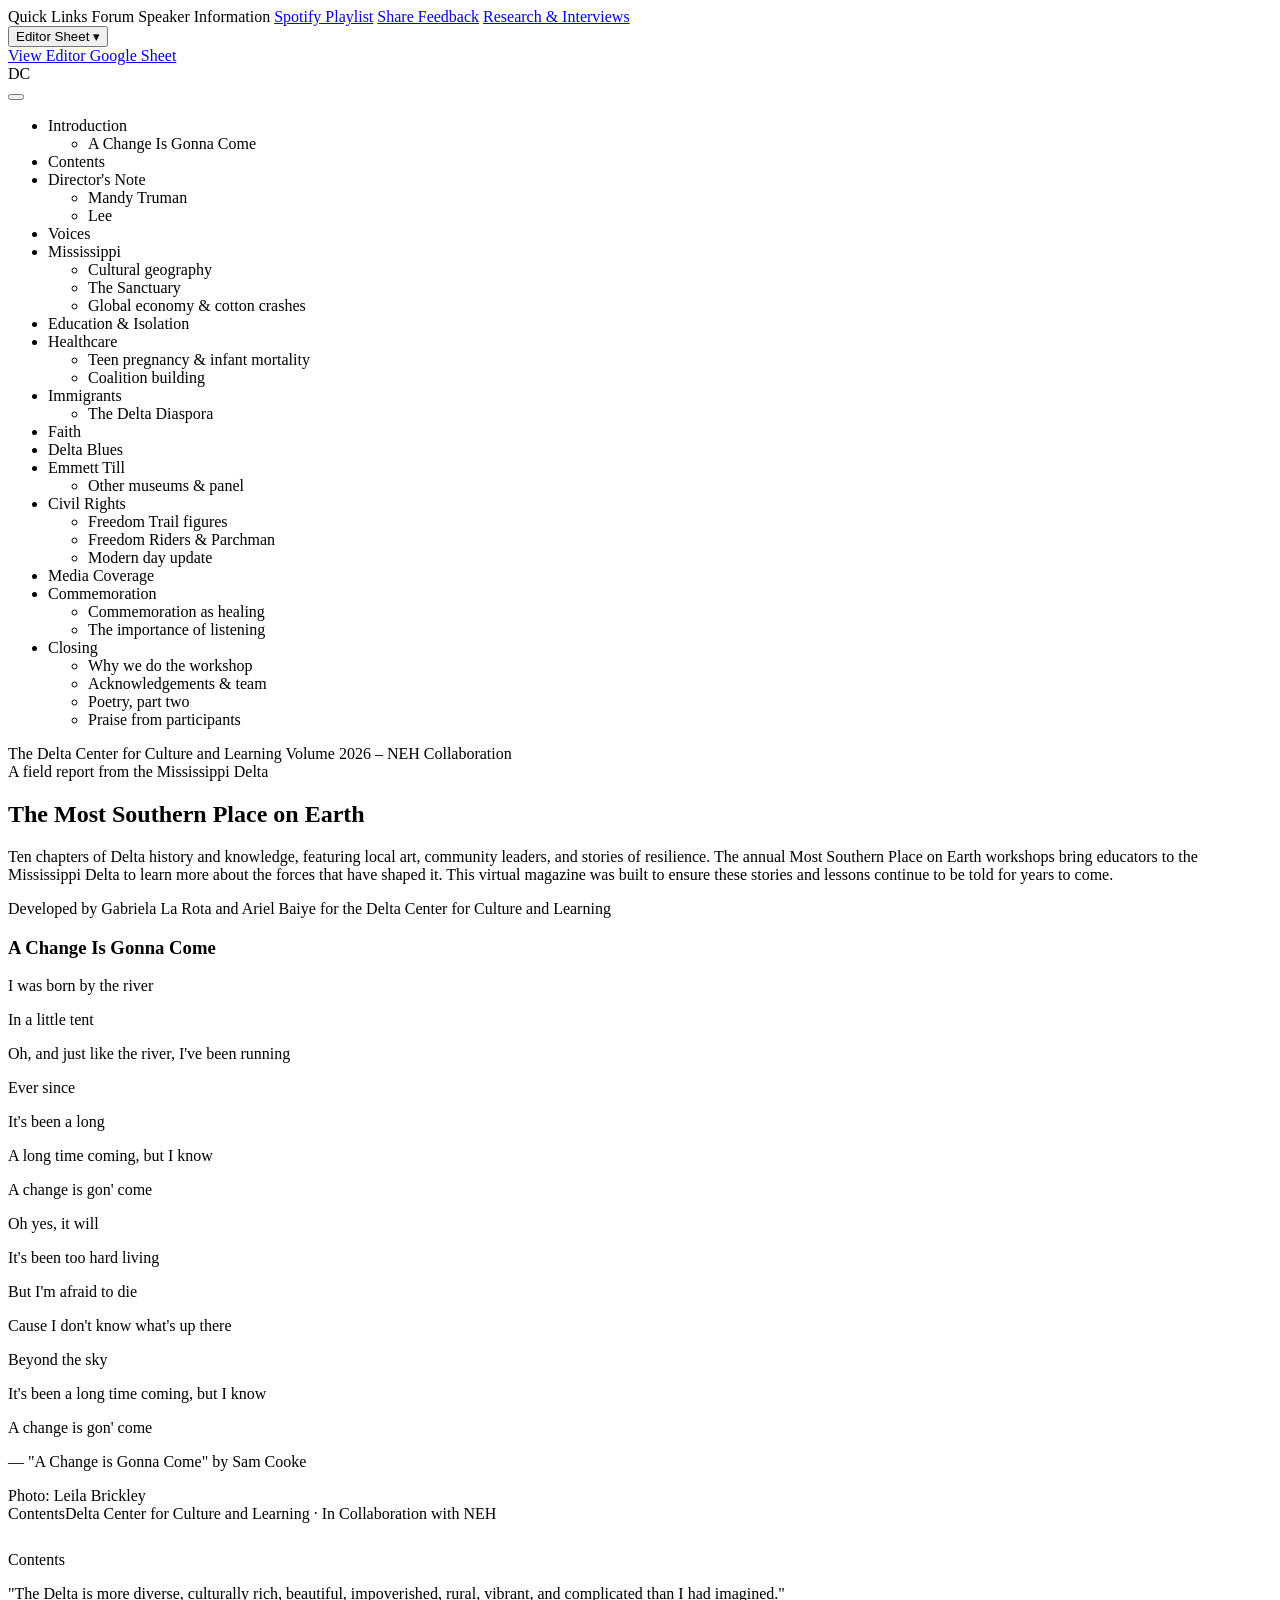
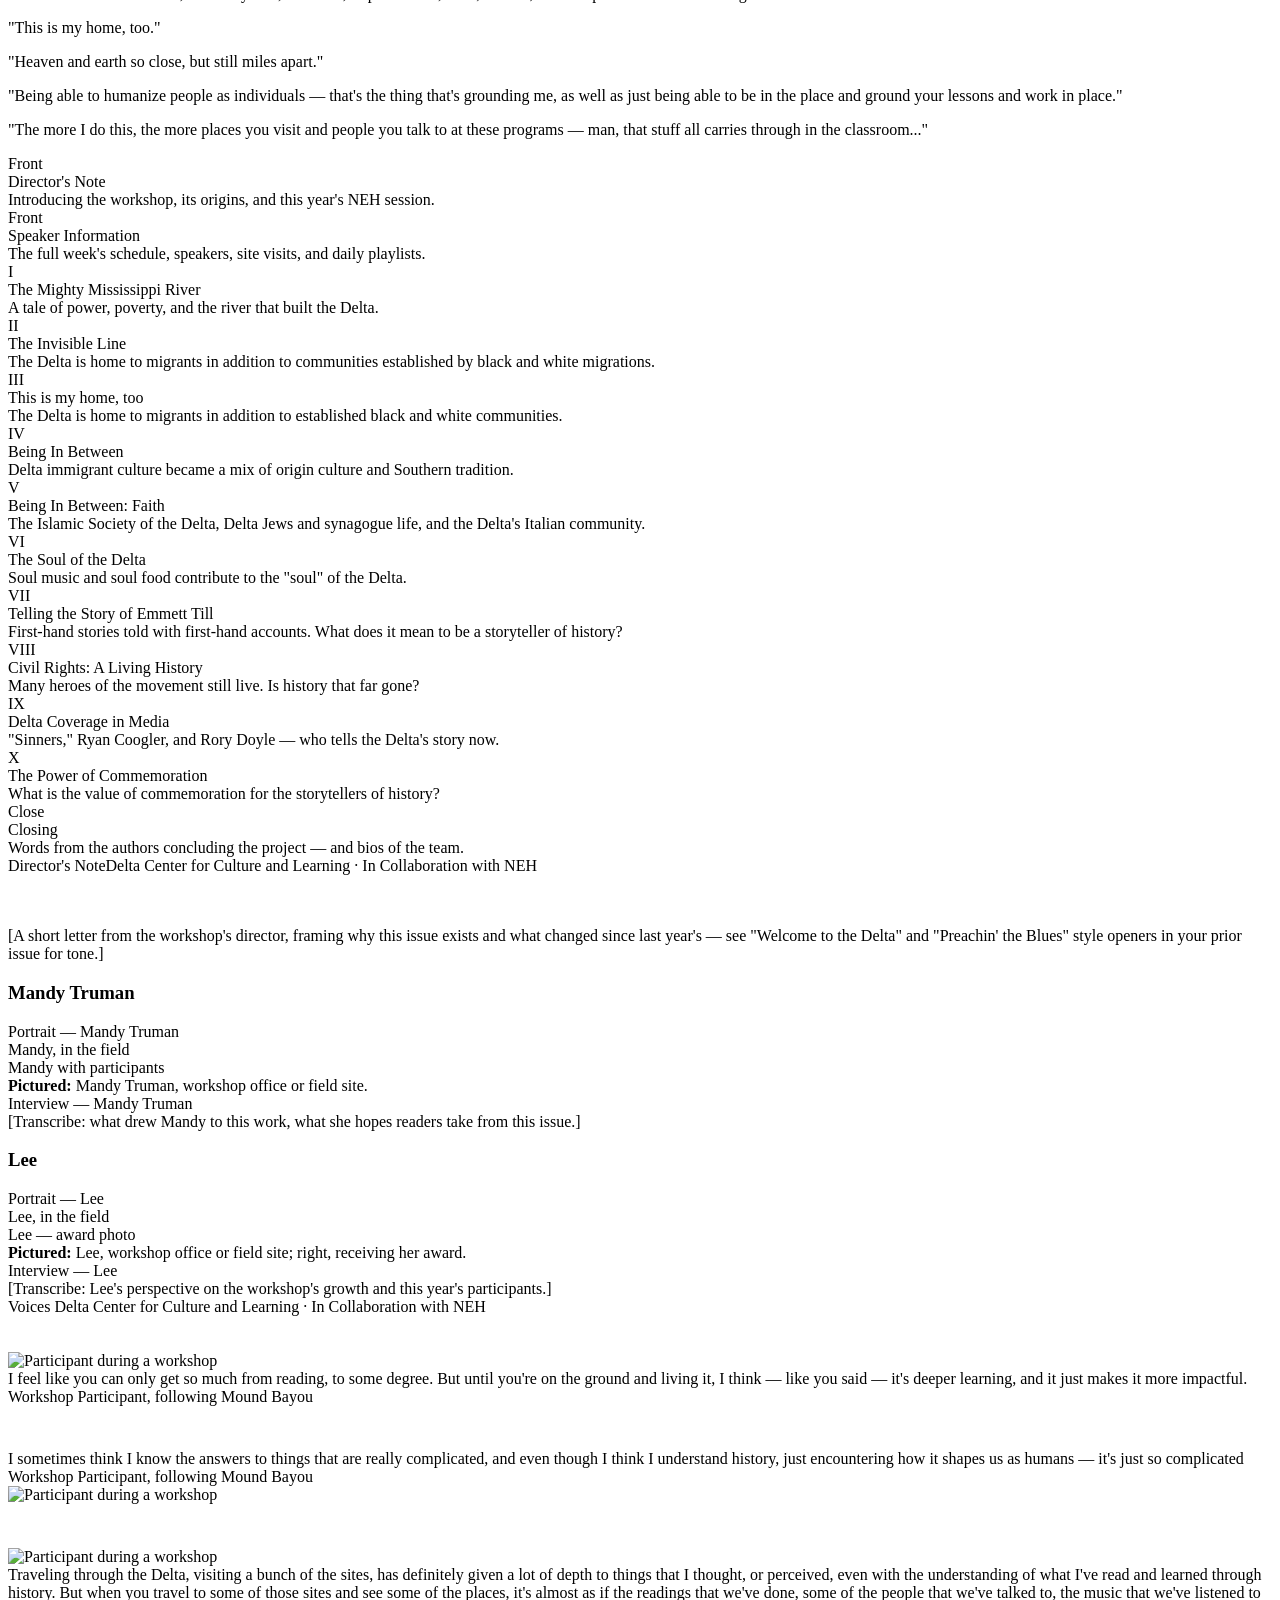
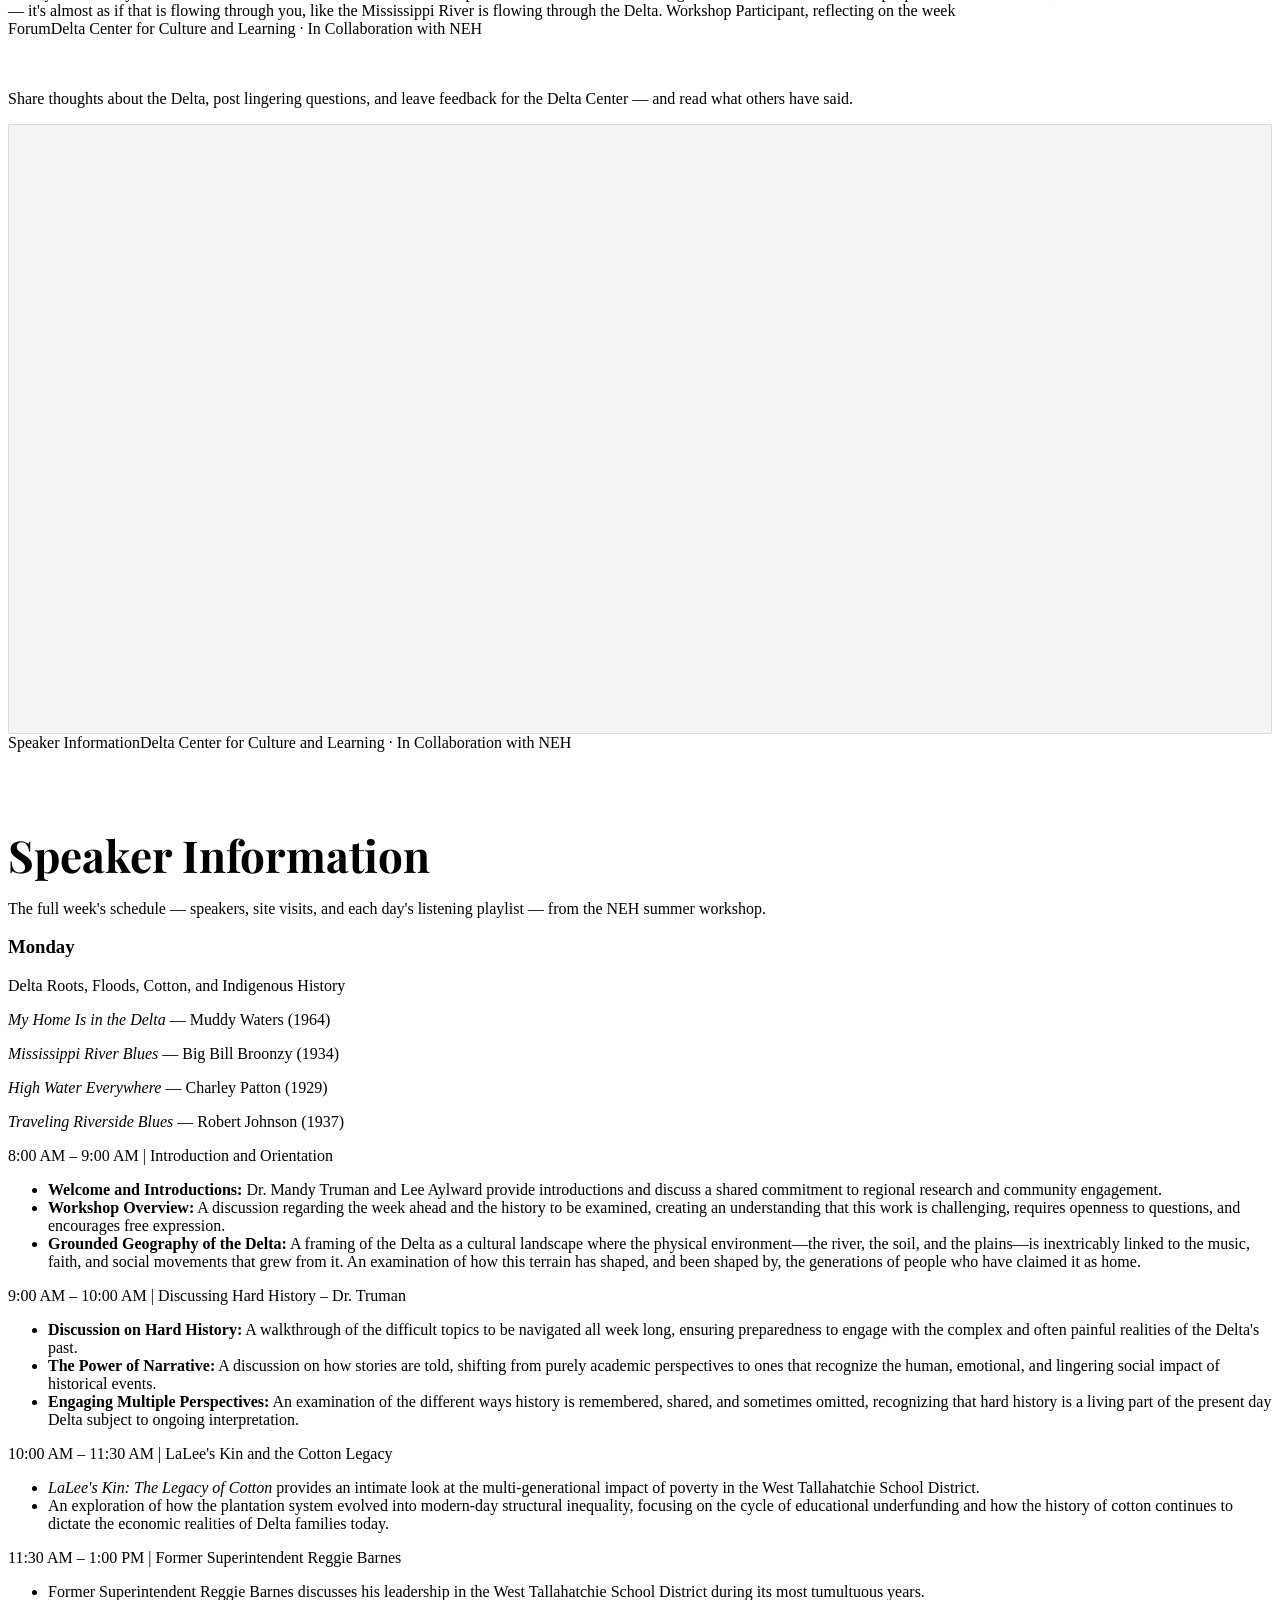
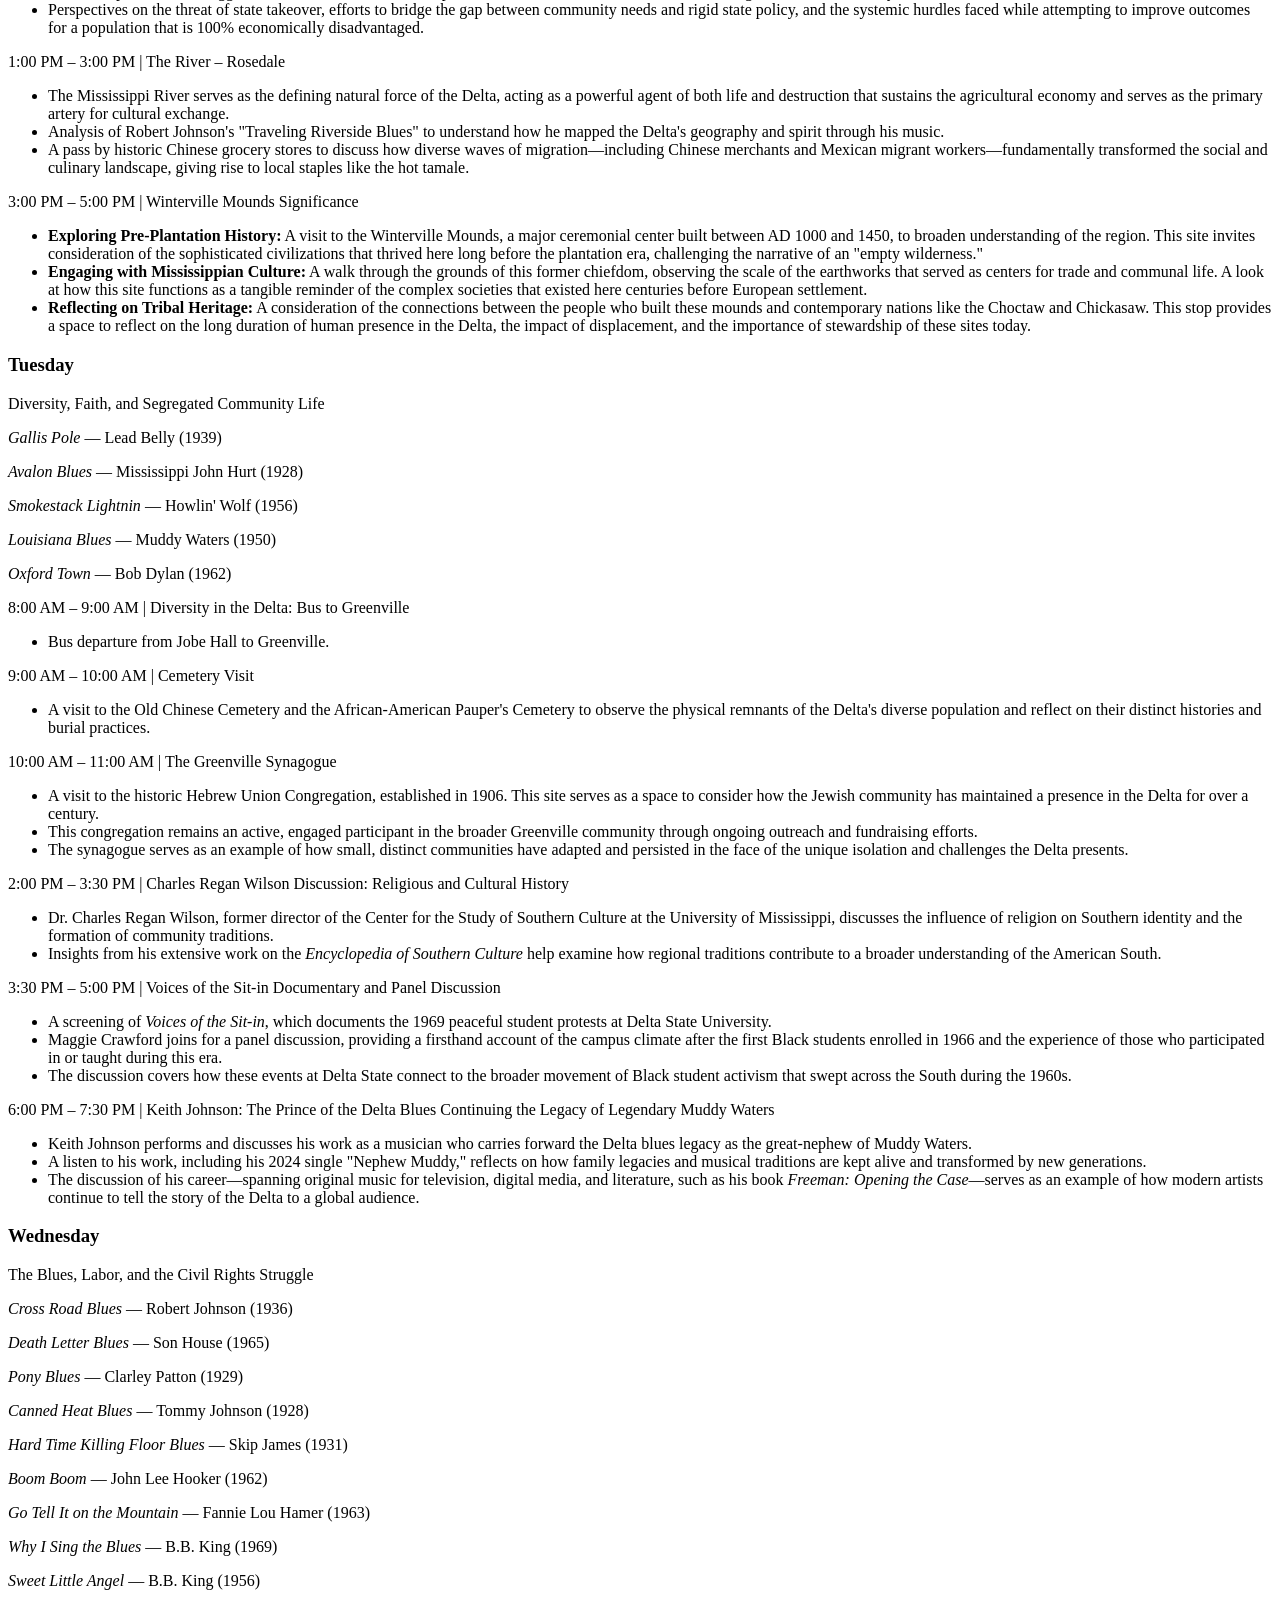
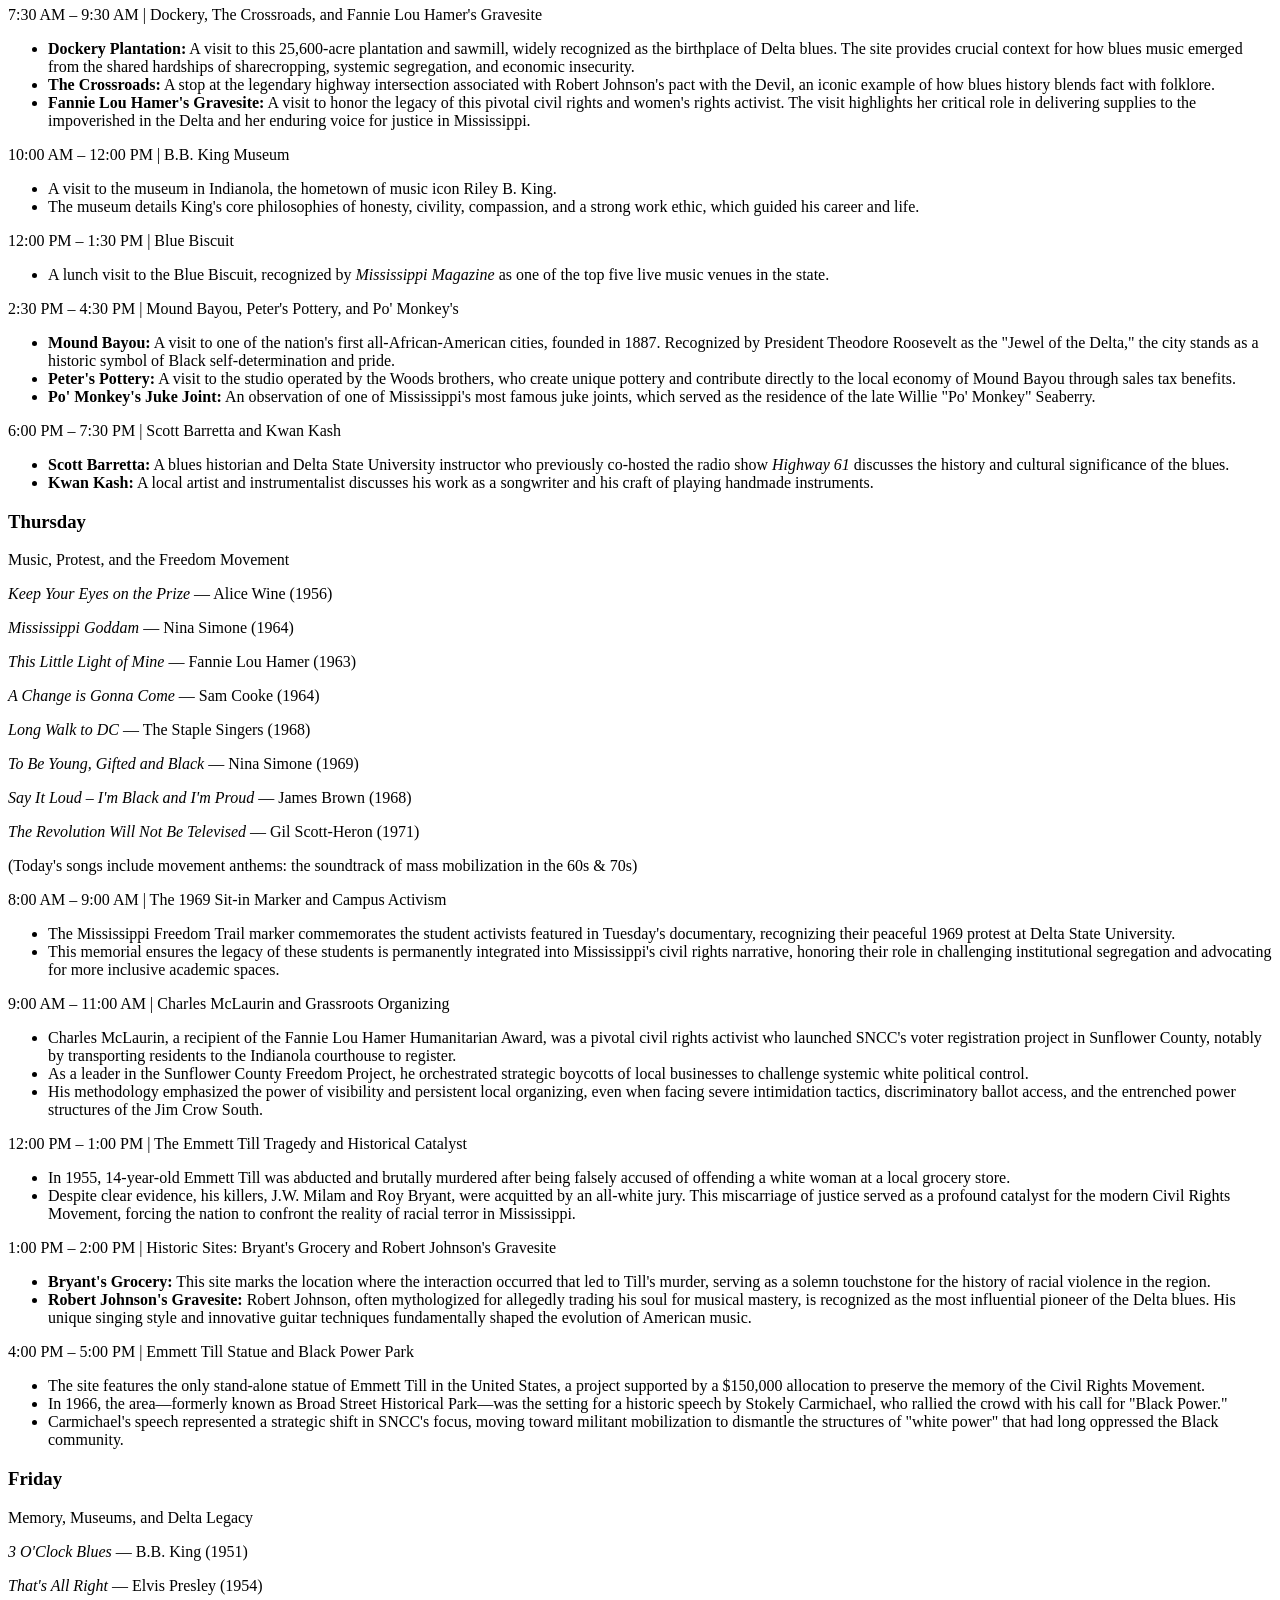
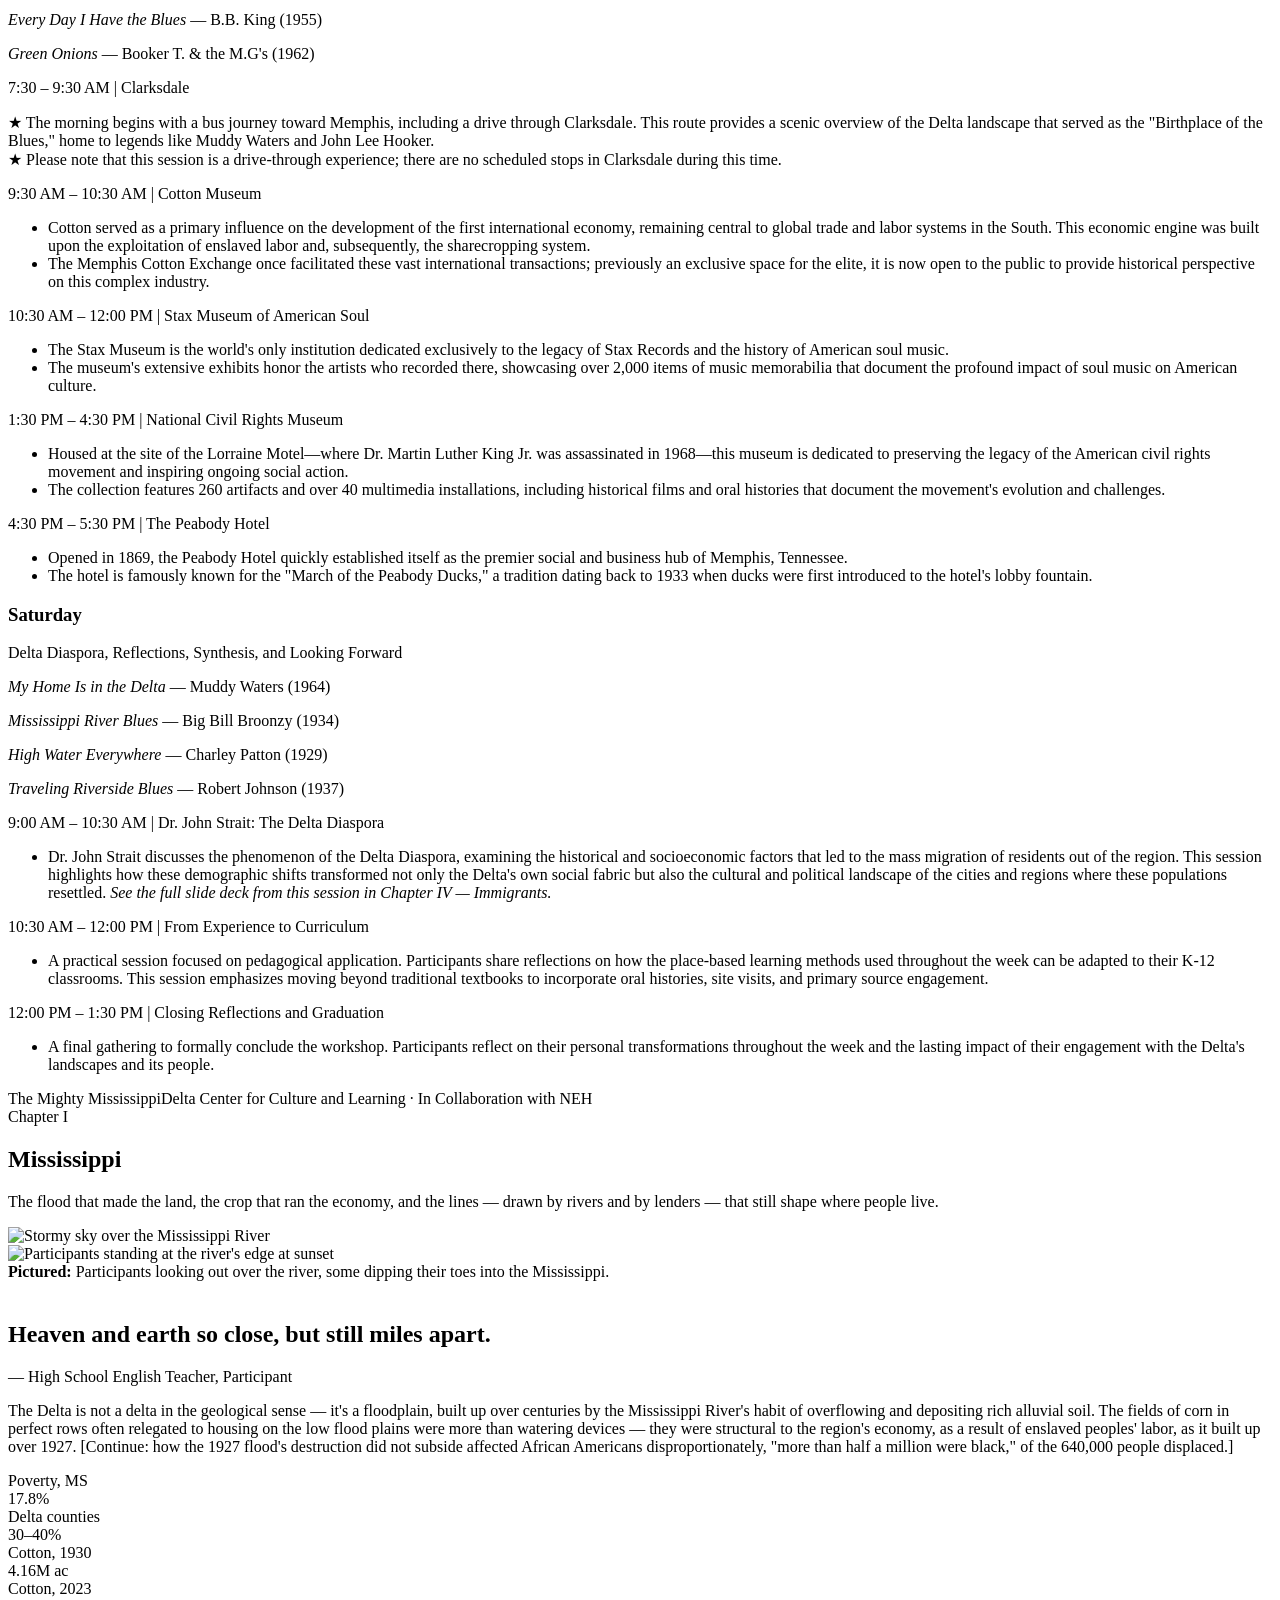
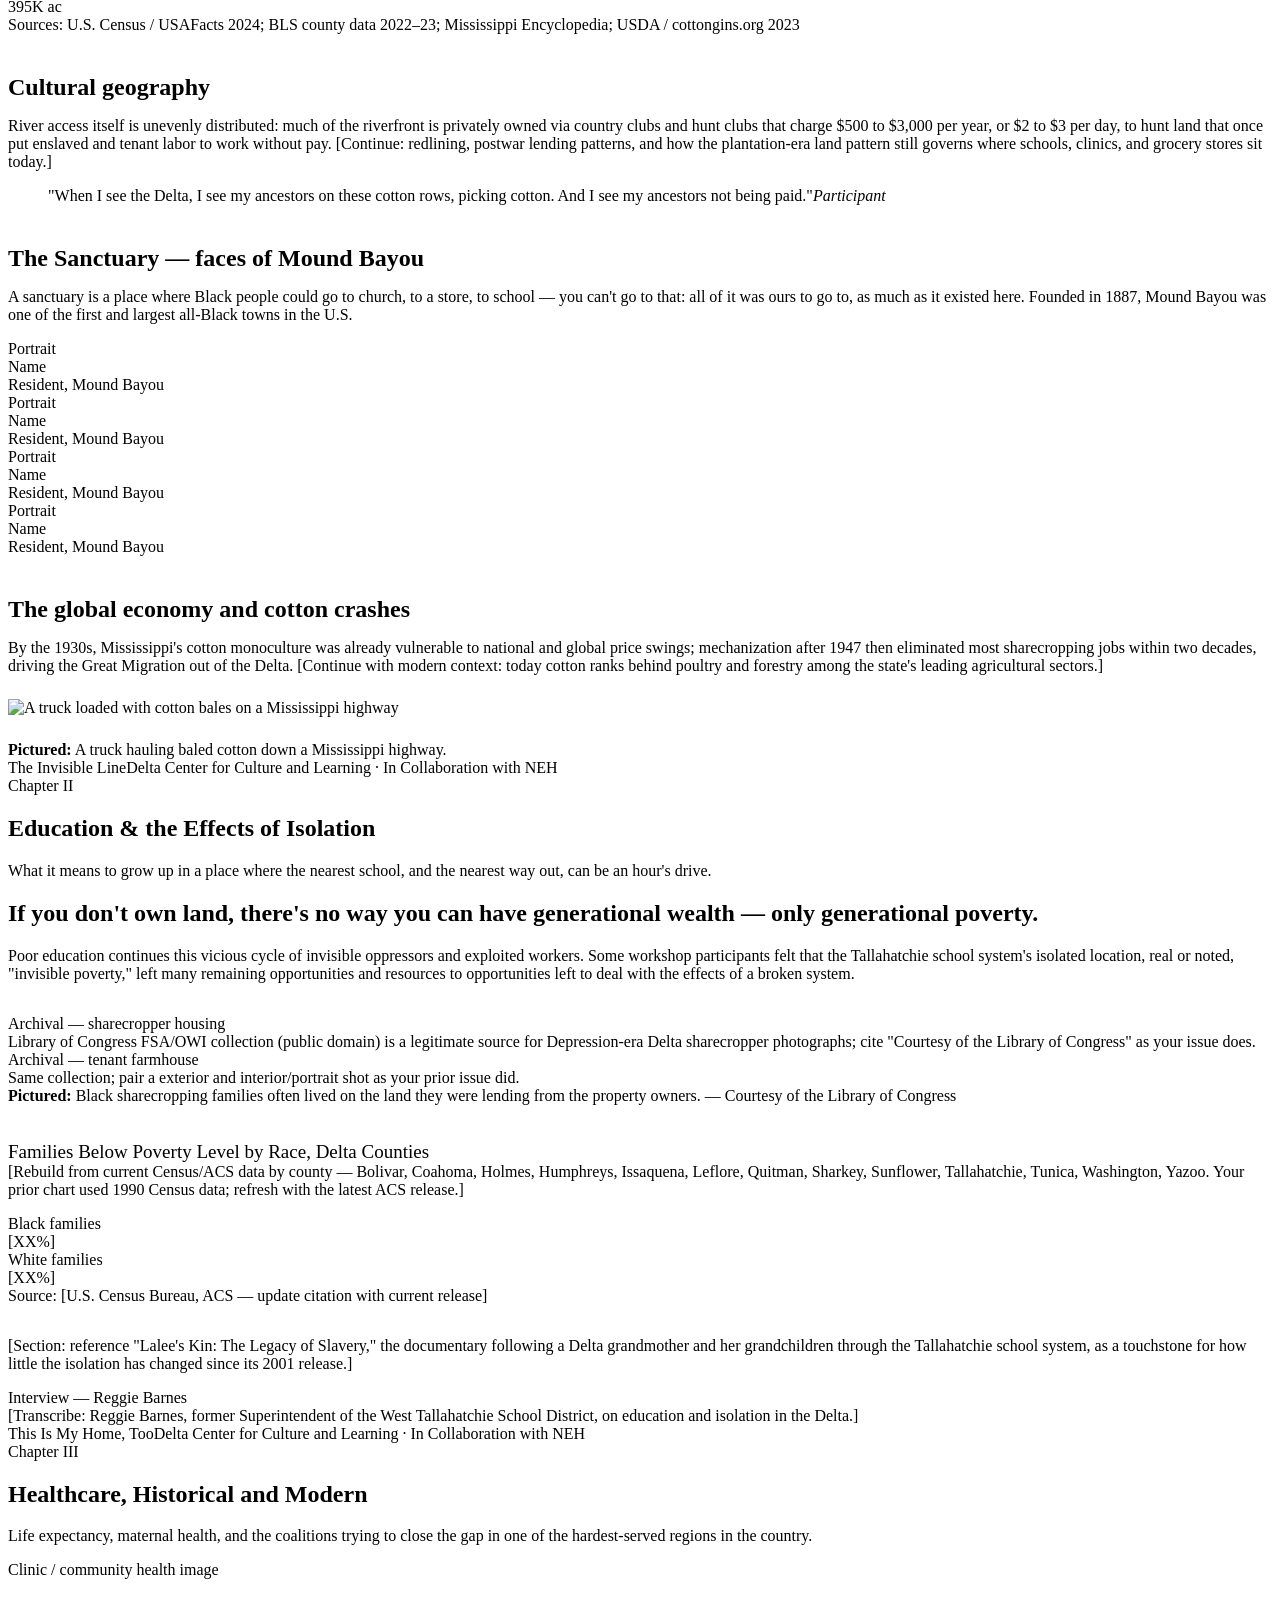
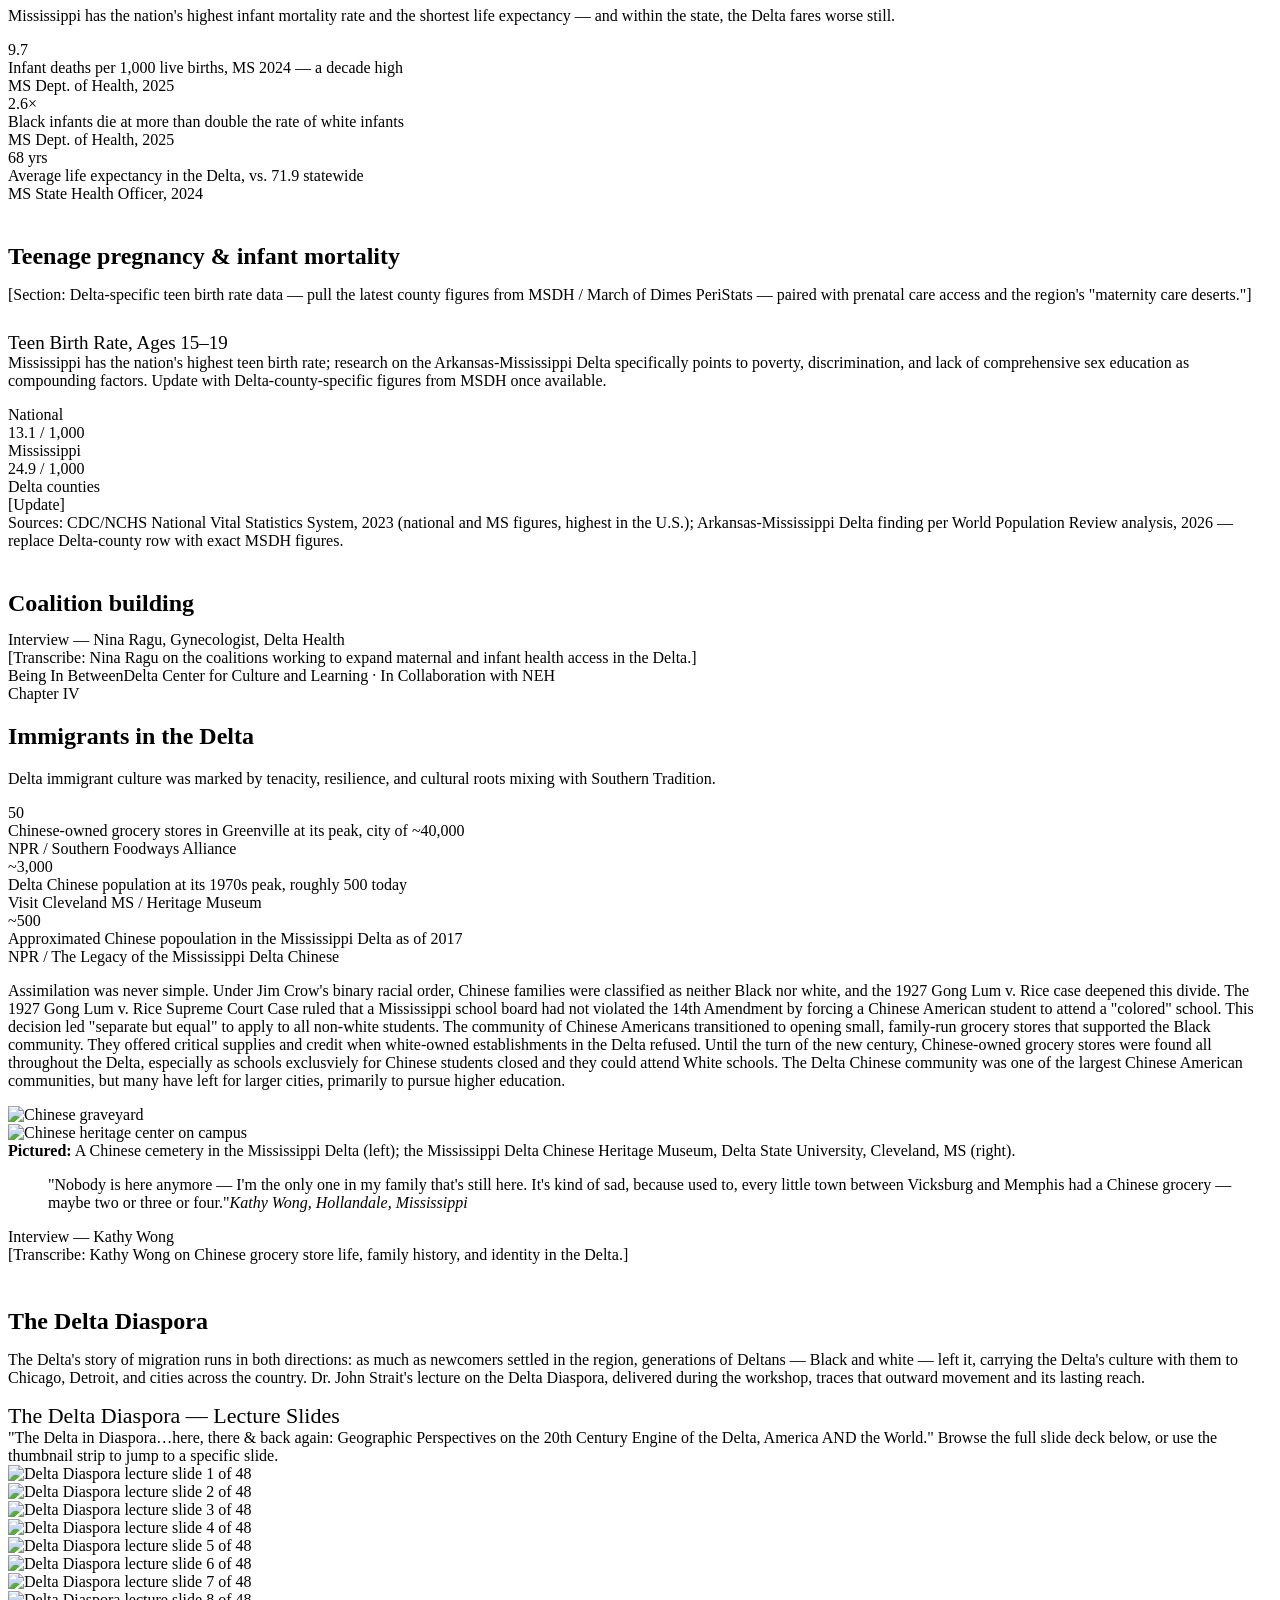
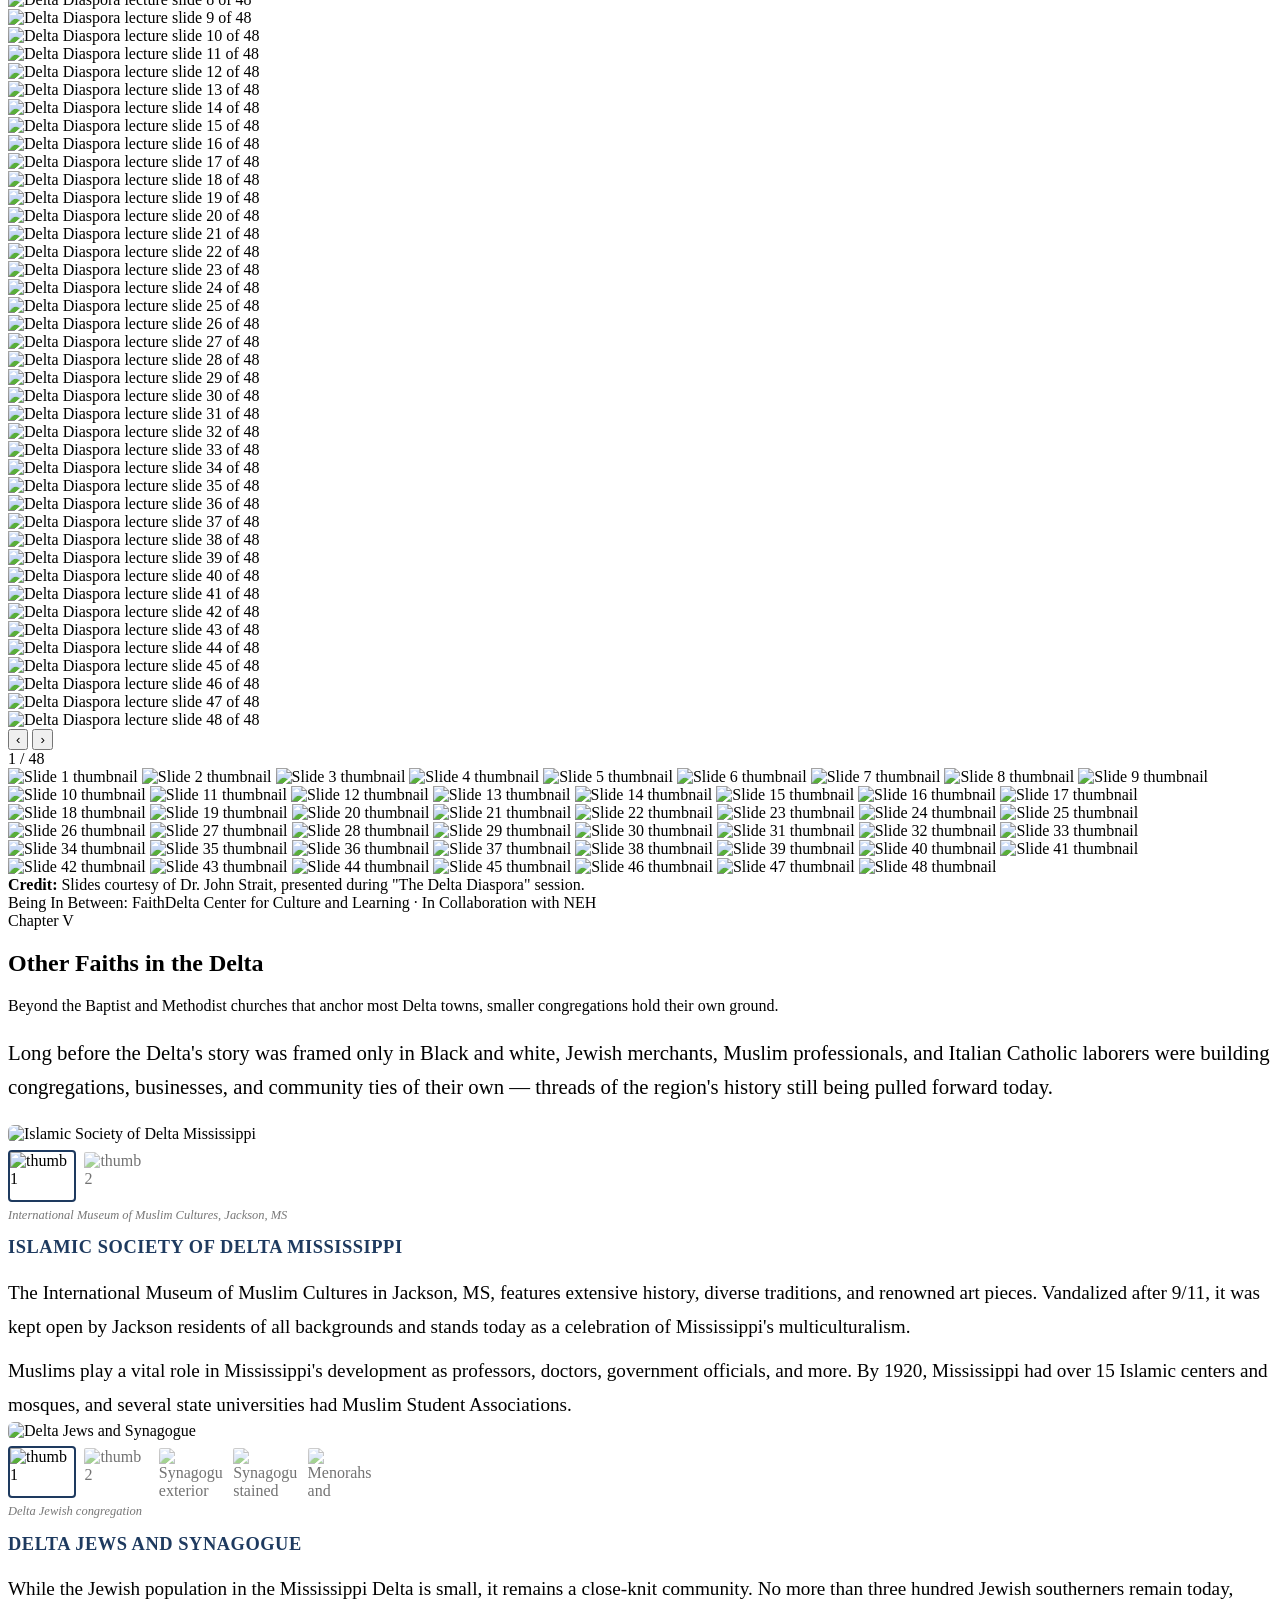
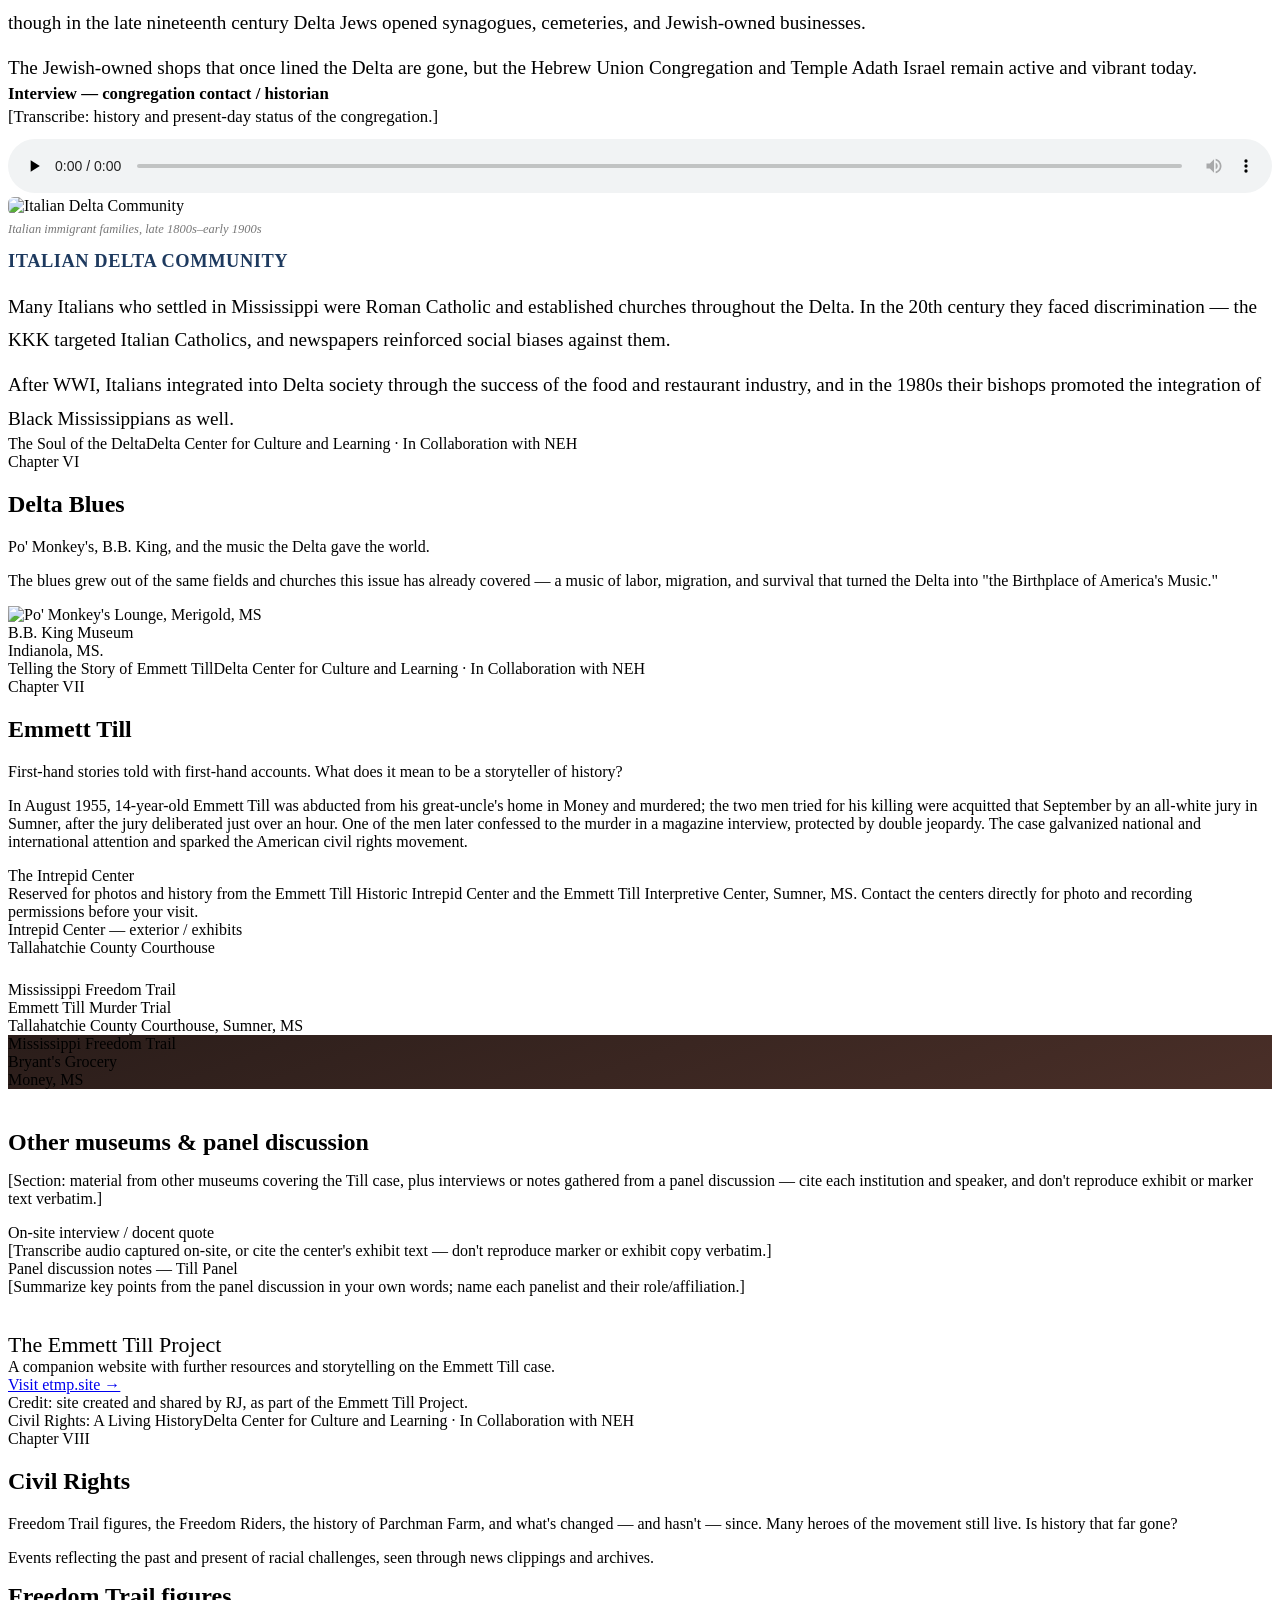
==== commit 989a4cd1: "Add files via upload" ====
--- a/images/index.html
+++ b/images/index.html
@@ -766,15 +766,6 @@
 </div>
         </div>
         <div class="pictured"><b>Pictured:</b> A Chinese cemetery in the Mississippi Delta (left); the Mississippi Delta Chinese Heritage Museum, Delta State University, Cleveland, MS (right).</div>
-        <div class="grid2" style="margin-top:20px;">
-          <div class="photo-slot" style="--ar:4/5;">
-            <img src="images/chinese-heritage-museum-2.jpg" alt="Wedding memorabilia display, Mississippi Delta Chinese Heritage Museum">
-          </div>
-          <div class="photo-slot" style="--ar:4/5;">
-            <img src="images/chinese-cemetery-gravestone.jpg" alt="Gravestone of James Touk Quong, inscribed in English and Chinese">
-          </div>
-        </div>
-        <div class="pictured"><b>Pictured:</b> A wedding memorabilia display at the Chinese Heritage Museum (left); the gravestone of James Touk Quong, inscribed in both English and Chinese (right).</div>
         <blockquote class="pull">"Nobody is here anymore — I'm the only one in my family that's still here. It's kind of sad, because used to, every little town between Vicksburg and Memphis had a Chinese grocery — maybe two or three or four."<cite>Kathy Wong, Hollandale, Mississippi</cite></blockquote>
         <div class="voice-slot">
           <div class="who">Interview — Kathy Wong</div>
@@ -1044,14 +1035,8 @@
         <p class="lede">The blues grew out of the same fields and churches this issue has already covered — a music of labor, migration, and survival that turned the Delta into "the Birthplace of America's Music."</p>
         <div class="grid2">
           <div class="photo-slot" style="--ar:4/5;"><img src="images/po-monkeys-lounge.jpg" alt="Po' Monkey's Lounge, Merigold, MS"></div>
-          <div class="photo-slot" style="--ar:4/5;"><img src="images/bb-king-museum-interior.jpg" alt="B.B. King Museum exhibit, Indianola, MS"></div>
-        </div>
-        <div class="pictured"><b>Pictured:</b> Po' Monkey's Lounge, Merigold, MS (left); an exhibit inside the B.B. King Museum and Delta Interpretive Center, Indianola, MS (right).</div>
-        <div class="grid2" style="margin-top:20px;">
-          <div class="photo-slot" style="--ar:4/5;"><img src="images/bb-king-fans-map.jpg" alt="B.B. King Museum map of fans worldwide"></div>
-          <div class="photo-slot" style="--ar:4/5;"><img src="images/dockery-farms.jpg" alt="Dockery Farms, Mississippi Blues Trail marker site"></div>
-        </div>
-        <div class="pictured"><b>Pictured:</b> A B.B. King Museum exhibit charting his fans across the globe (left); Dockery Farms, often called the birthplace of the blues (right).</div>
+          <div class="photo-slot" style="--ar:4/5;"><div class="ph-label">B.B. King Museum</div><div class="ph-suggest">Indianola, MS.</div></div>
+        </div>
       </div>
     </div>
     <div class="tab-pager"></div>
@@ -1160,17 +1145,13 @@
         </div>
 
         <h3 id="sub-freedom-riders" style="font-size:24px; color:var(--navy); margin:44px 0 14px;">Freedom Riders &amp; the history of the penitentiary</h3>
-        <div class="photo-slot" style="--ar:16/9; margin-bottom:14px;">
-          <img src="images/freedom-riders-mugshots.jpg" alt="Parchman intake photos of Freedom Riders, including Rosa Parks">
-        </div>
-        <div class="pictured"><b>Pictured:</b> Parchman intake photographs of Freedom Riders arrested and jailed in 1961, including Rosa Parks.</div>
         <p class="body-p">In 1961, dozens of Freedom Riders arrested in Jackson were transferred to Mississippi State Penitentiary at Parchman — the same prison farm where folklorist Alan Lomax had recorded blues musicians decades earlier. Parchman carries a dual legacy: a working plantation-prison, and a site of civil rights resistance. This chapter's Freedom Trail figures — Fannie Lou Hamer (Ruleville), Amzie Moore, Stokely Carmichael, T.R.M. Howard (Mound Bayou), and Aaron Henry — are joined below by two more voices central to this story.</p>
 
         <div class="director-block">
           <h3 class="director-name">Charles McLaurin</h3>
           <div class="grid3">
             <div class="photo-slot" style="--ar:1/1;"><div class="ph-label">Portrait — Charles McLaurin</div></div>
-            <div class="photo-slot" style="--ar:1/1;"><img src="images/mclaurin-speaking.jpg" alt="Charles McLaurin speaking to a group"></div>
+            <div class="photo-slot" style="--ar:1/1;"><div class="ph-label">McLaurin, in the field</div></div>
             <div class="photo-slot" style="--ar:1/1;"><div class="ph-label">McLaurin with Fannie Lou Hamer</div></div>
           </div>
           <div class="pictured"><b>Pictured:</b> Charles McLaurin, Fannie Lou Hamer Humanitarian Award recipient and SNCC voter-registration organizer in Sunflower County.</div>
@@ -1213,15 +1194,10 @@
         </div>
 
         <h3 id="sub-modern-day-update" style="font-size:24px; color:var(--navy); margin:40px 0 14px;">Modern day update</h3>
-        <div class="grid2" style="margin-bottom:18px;">
-          <div class="photo-slot" style="--ar:16/9;">
-            <img src="images/blm-museum-panel.jpg" alt="Museum exhibit panel on the Black Lives Matter movement">
-          </div>
-          <div class="photo-slot" style="--ar:16/9;">
-            <img src="images/protest-to-politics-exhibit.jpg" alt="Museum exhibit: From Protest to Politics">
-          </div>
-        </div>
-        <div class="pictured"><b>Pictured:</b> Museum exhibits tracing the movement from Black Lives Matter (left) to Black political power after the Voting Rights Act (right).</div>
+        <div class="photo-slot" style="--ar:16/9; margin-bottom:18px;">
+          <img src="images/blm-museum-panel.jpg" alt="Museum exhibit panel on the Black Lives Matter movement">
+        </div>
+        <div class="pictured"><b>Pictured:</b> A museum exhibit tracing the evolution of the Black Lives Matter movement.</div>
         <p class="body-p">[Section: contemporary conditions at Parchman — recent state and federal scrutiny of conditions — and present-day voting rights, representation, and organizing in the Delta. Keep this section fact-checked and current at time of publication.]</p>
         <blockquote class="pull">[Local organizer or historian quote on what commemoration has and hasn't changed.]<cite>Name, role</cite></blockquote>
       </div>
@@ -1247,27 +1223,10 @@
           <div class="who">Interview — Rory Doyle</div>
           <div class="prompt">[Contact Rory Doyle (rorydoylephoto.com) for an original interview on documenting the Delta Hill Riders and the Delta more broadly — do not lift quotes from his existing published interviews without permission and attribution.]</div>
         </div>
-        <div class="framed-title" style="font-size:20px; margin-top:36px;">Photography by Rory Doyle</div>
-        <div class="framed-sub">Rory Doyle's documentary work spans the Delta Hill Riders and the 2019 Delta flooding. License directly from Rory Doyle for reproduction — rorydoylephoto.com.</div>
-        <div class="photo-slot" style="--ar:3/2; margin:20px 0 8px;">
-          <img src="images/rory-doyle-3.jpg" alt="Two boys riding double on horseback, Delta Hill Riders">
-        </div>
-        <div class="pictured"><b>Pictured:</b> Two young riders from the Delta Hill Riders, a Black horseback-riding culture centered in Cleveland, MS. Photo by Rory Doyle.</div>
-
-        <div class="photo-slot" style="--ar:3/2; margin:32px 0 8px;">
-          <img src="images/rory-doyle-4.jpg" alt="Portrait of a Delta resident in a wide-brimmed hat at dusk">
-        </div>
-        <div class="pictured"><b>Pictured:</b> A Delta resident at dusk. Photo by Rory Doyle.</div>
-
-        <div class="photo-slot" style="--ar:3/2; margin:32px 0 8px;">
-          <img src="images/rory-doyle-1.jpg" alt="A flooded church standing in Delta floodwaters">
-        </div>
-        <div class="pictured"><b>Pictured:</b> A church surrounded by 2019 Delta floodwaters. Photo by Rory Doyle.</div>
-
-        <div class="photo-slot" style="--ar:3/2; margin:32px 0 8px;">
-          <img src="images/rory-doyle-2.jpg" alt="Aerial view of flooded Delta farmland, homes, and grain silos">
-        </div>
-        <div class="pictured"><b>Pictured:</b> An aerial view of flooded Delta farmland during the 2019 flood. Photo by Rory Doyle.</div>
+        <div class="photo-slot" style="--ar:16/9; margin:28px 0;">
+          <div class="ph-label">Photo — Delta Hill Riders</div>
+          <div class="ph-suggest">License directly from Rory Doyle for reproduction; his project is at rorydoylephoto.com/delta-hill-riders.</div>
+        </div>
       </div>
     </div>
     <div class="tab-pager"></div>
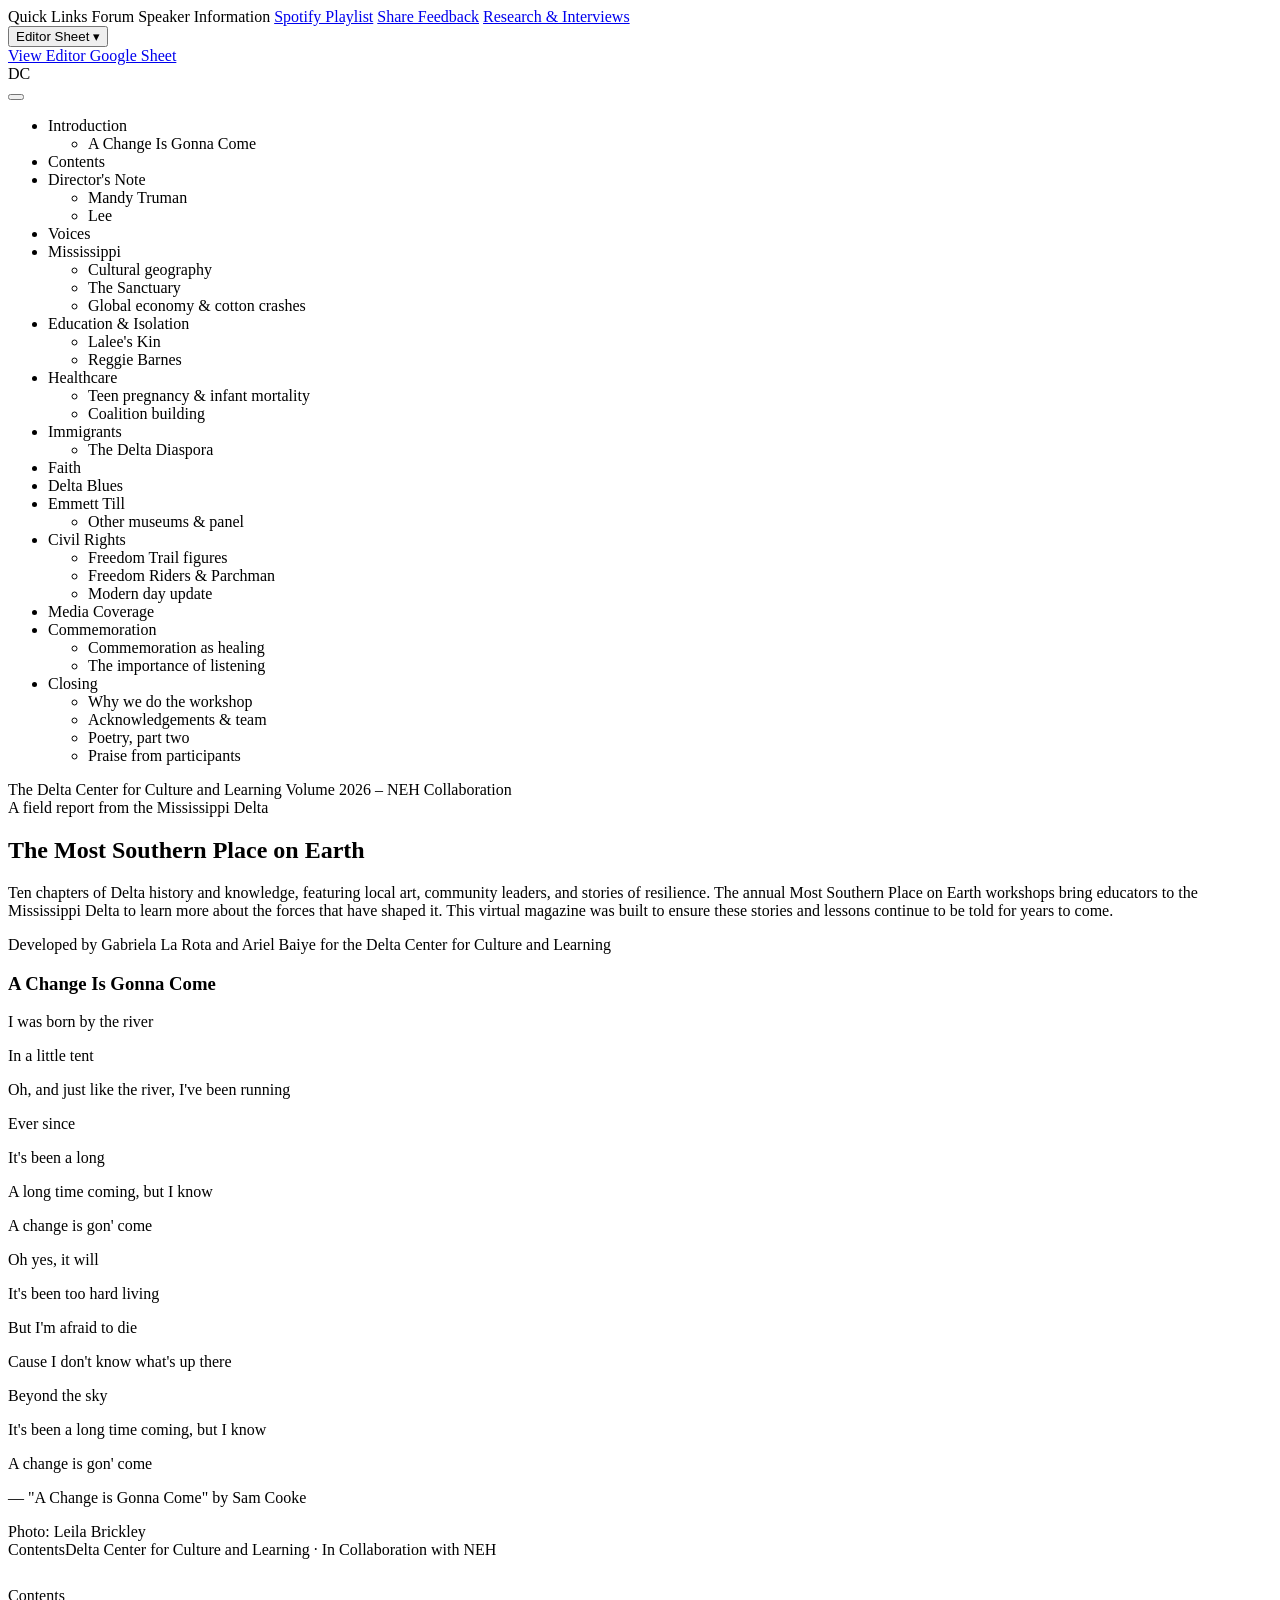
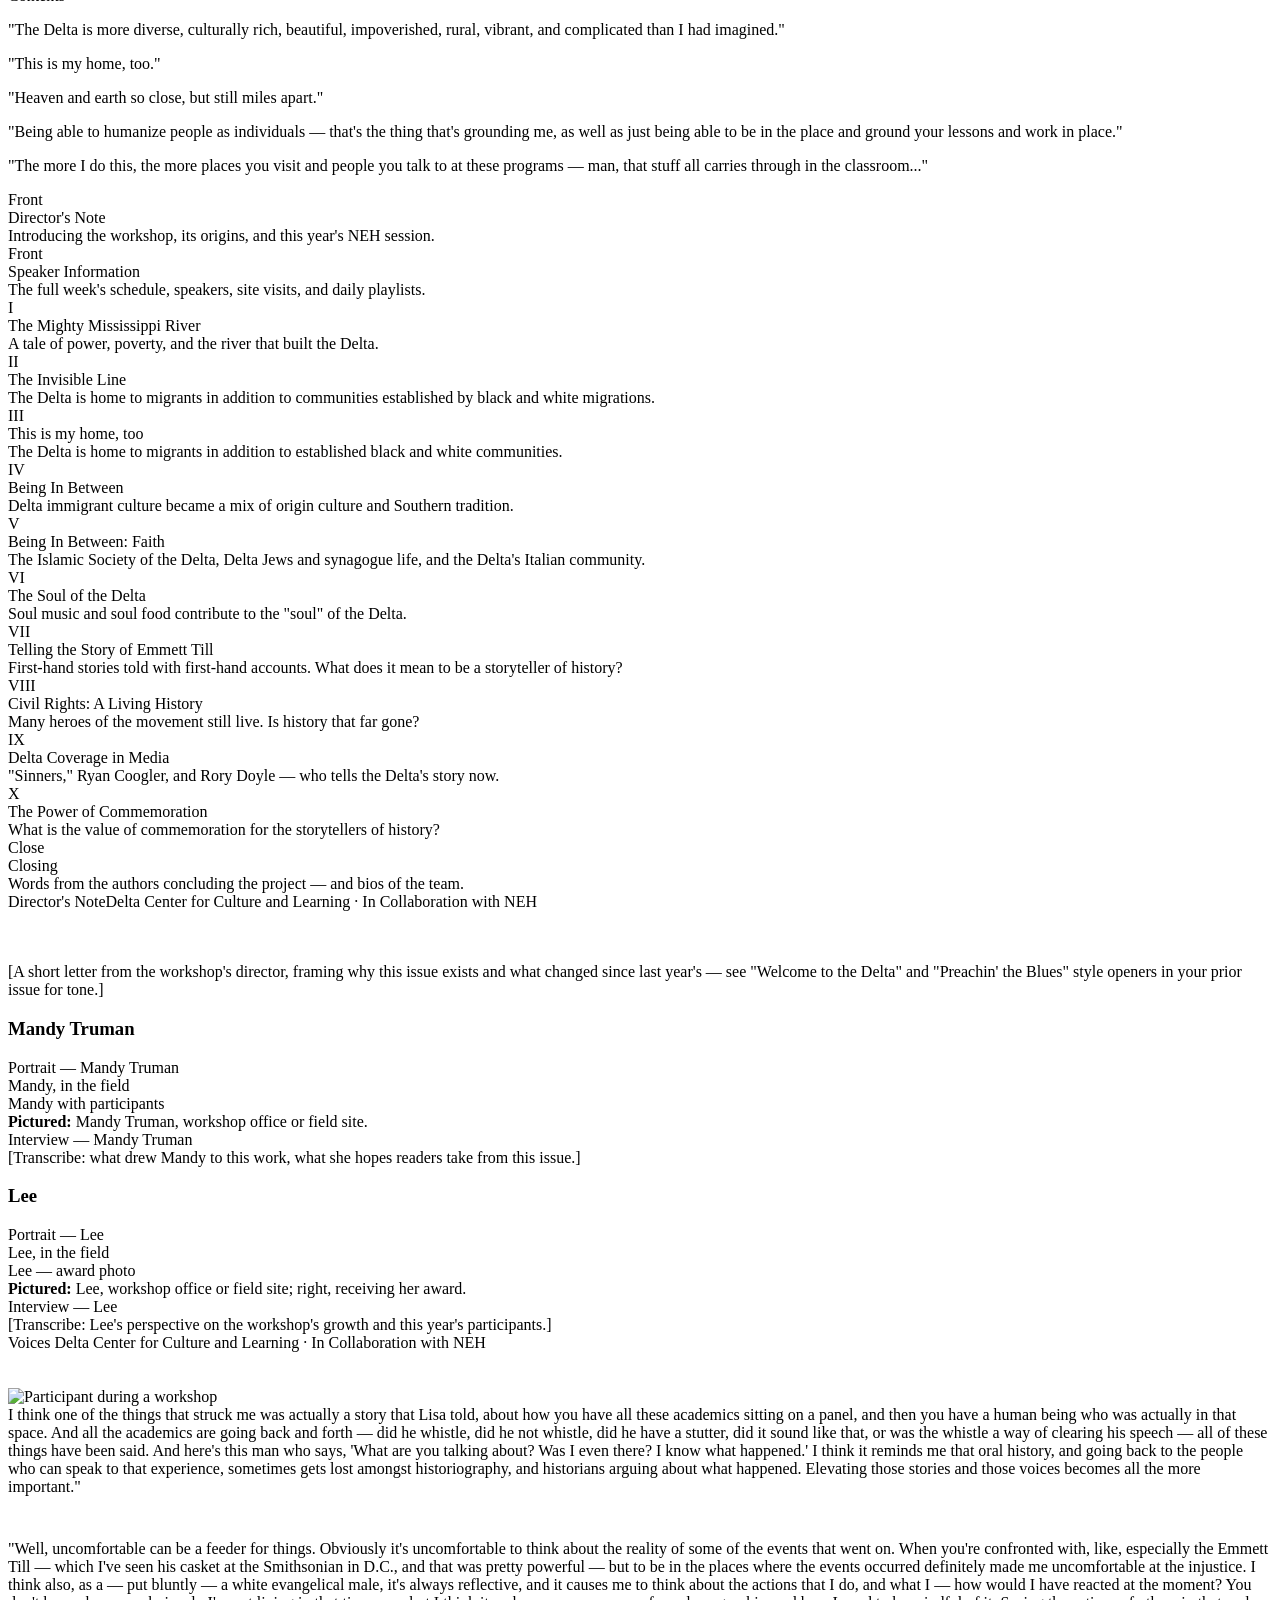
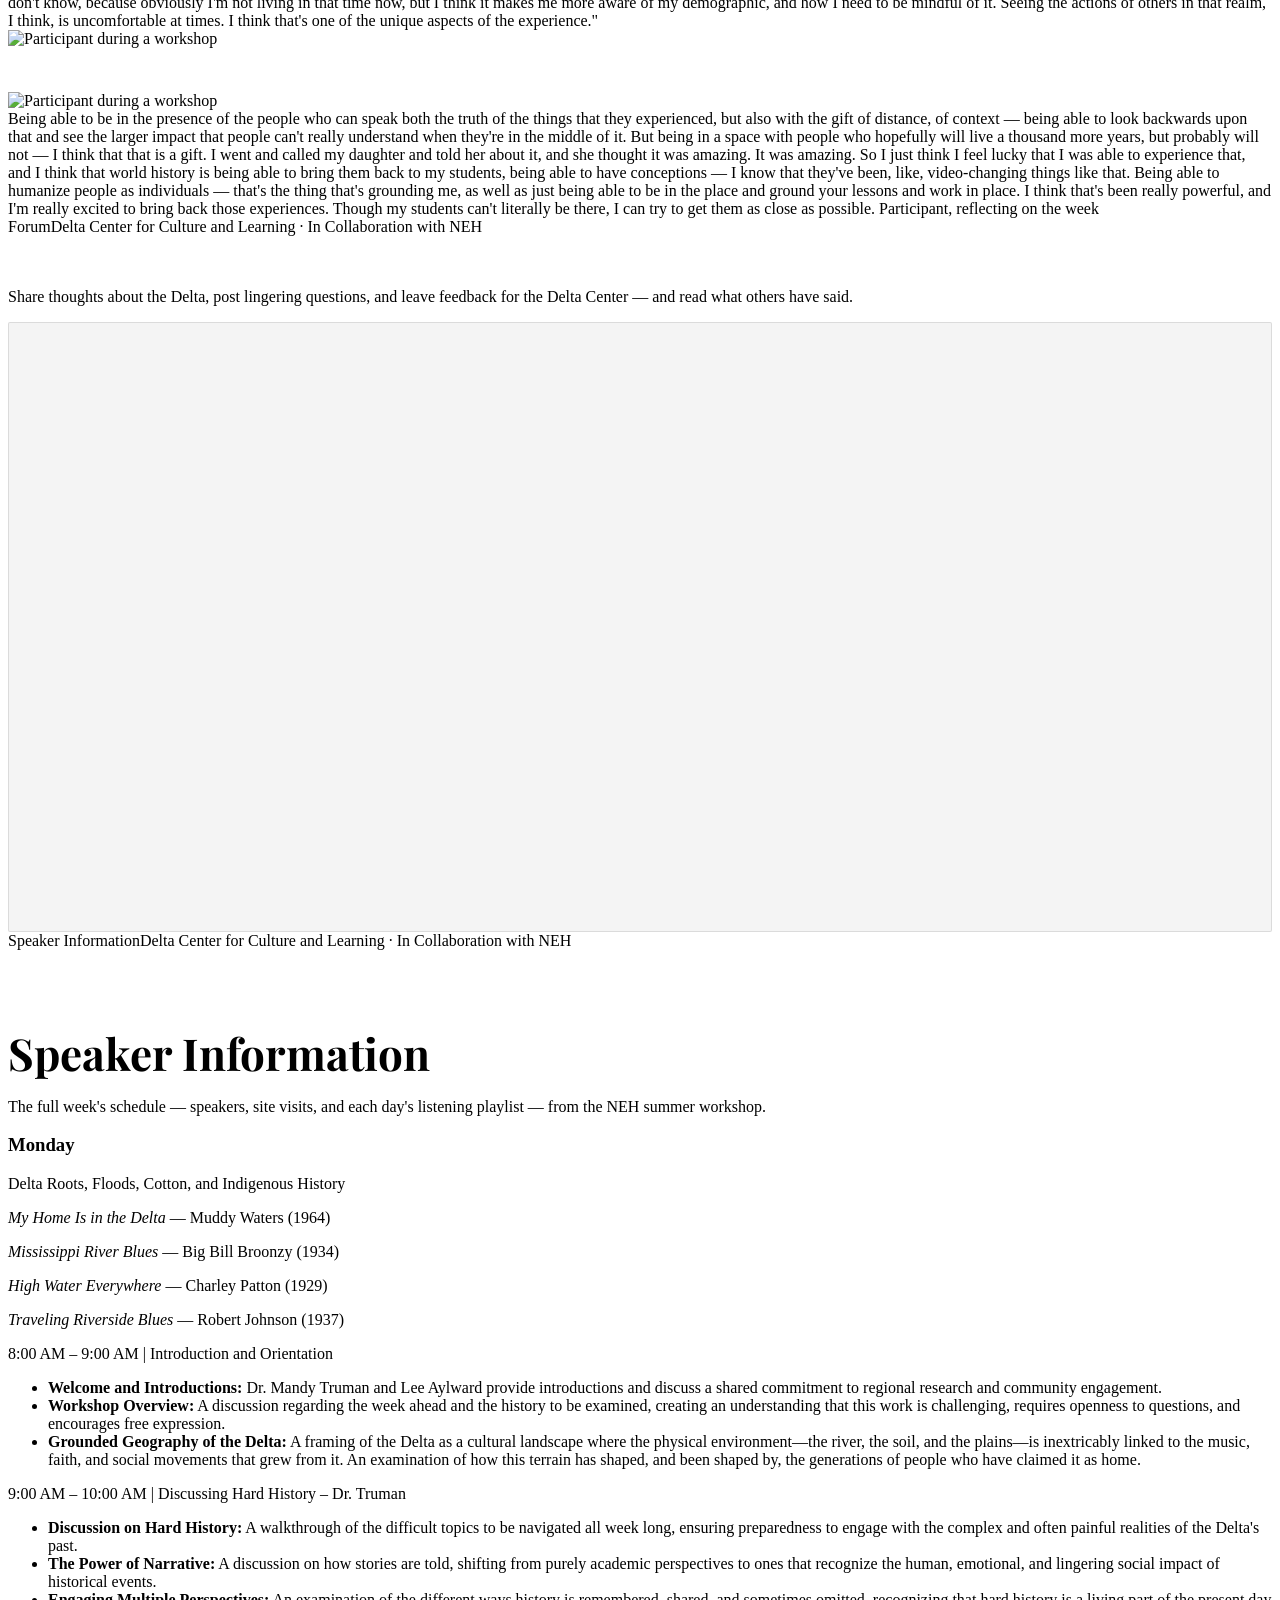
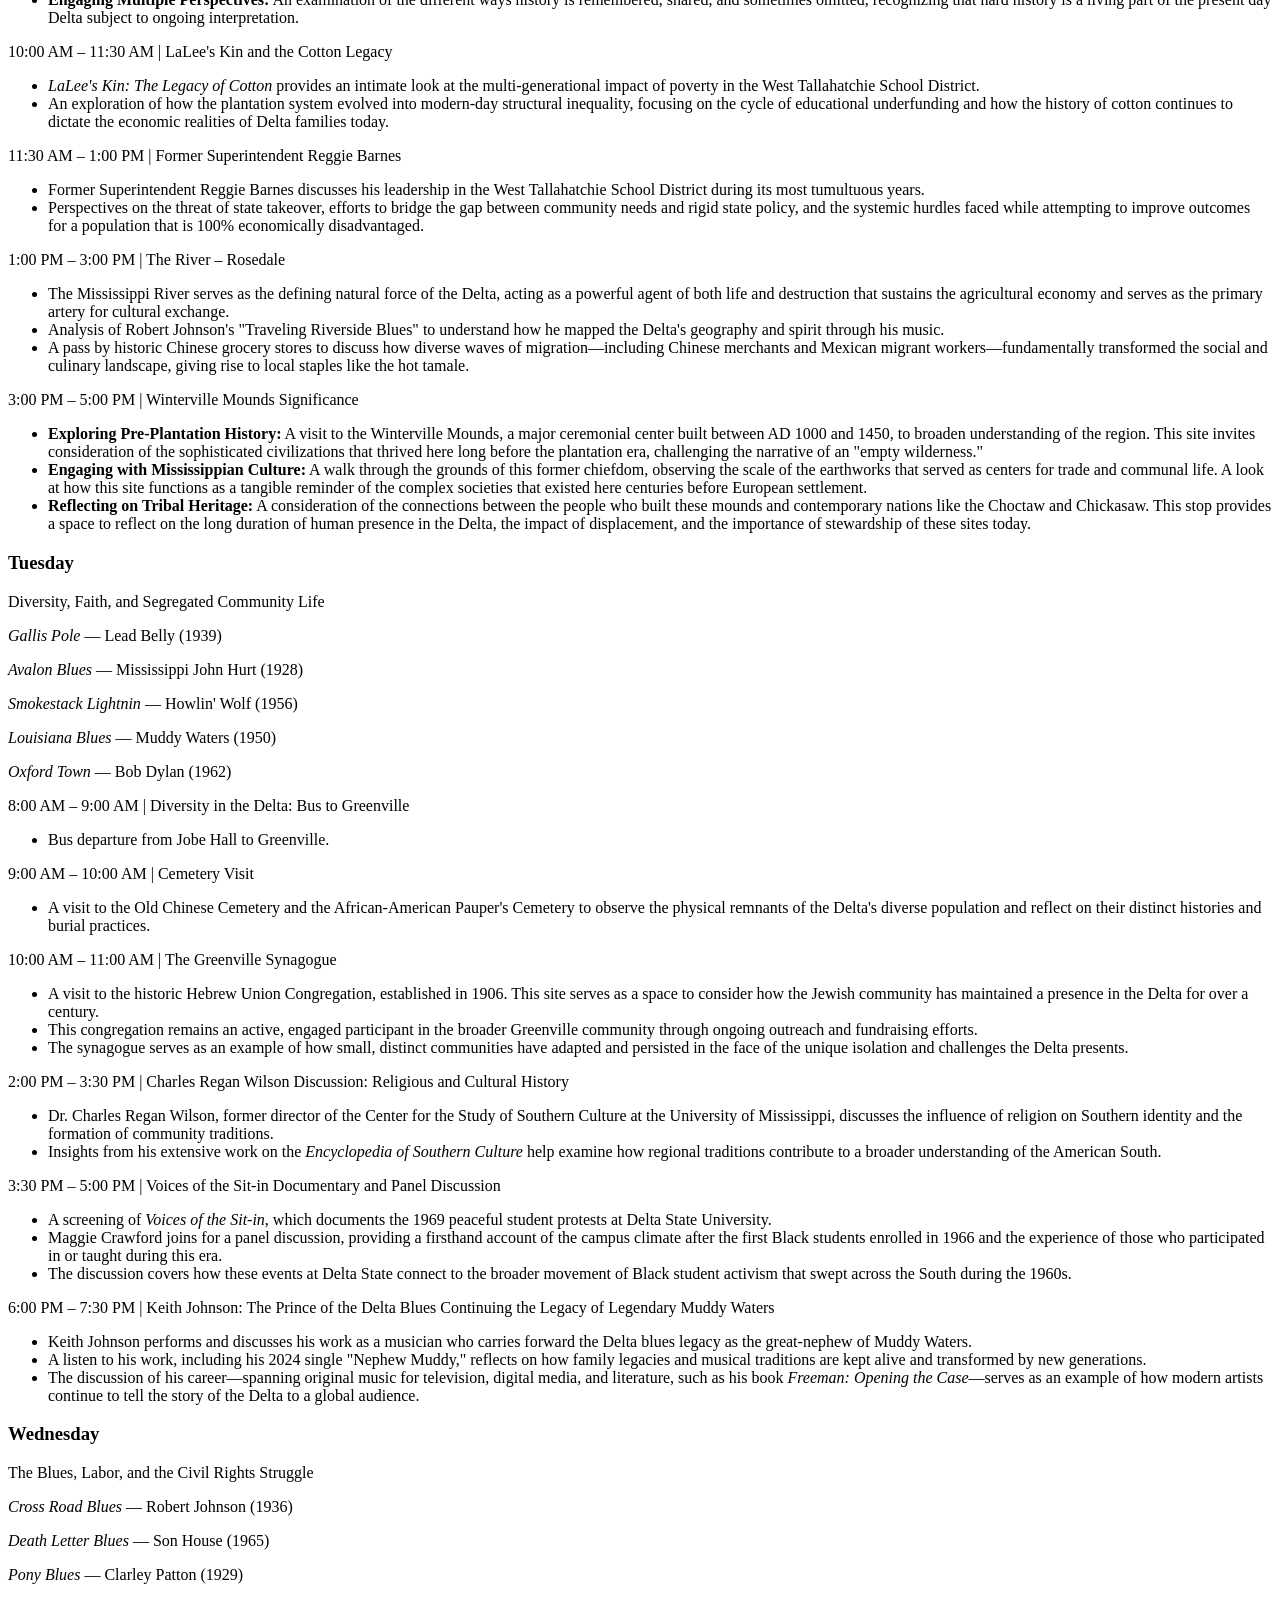
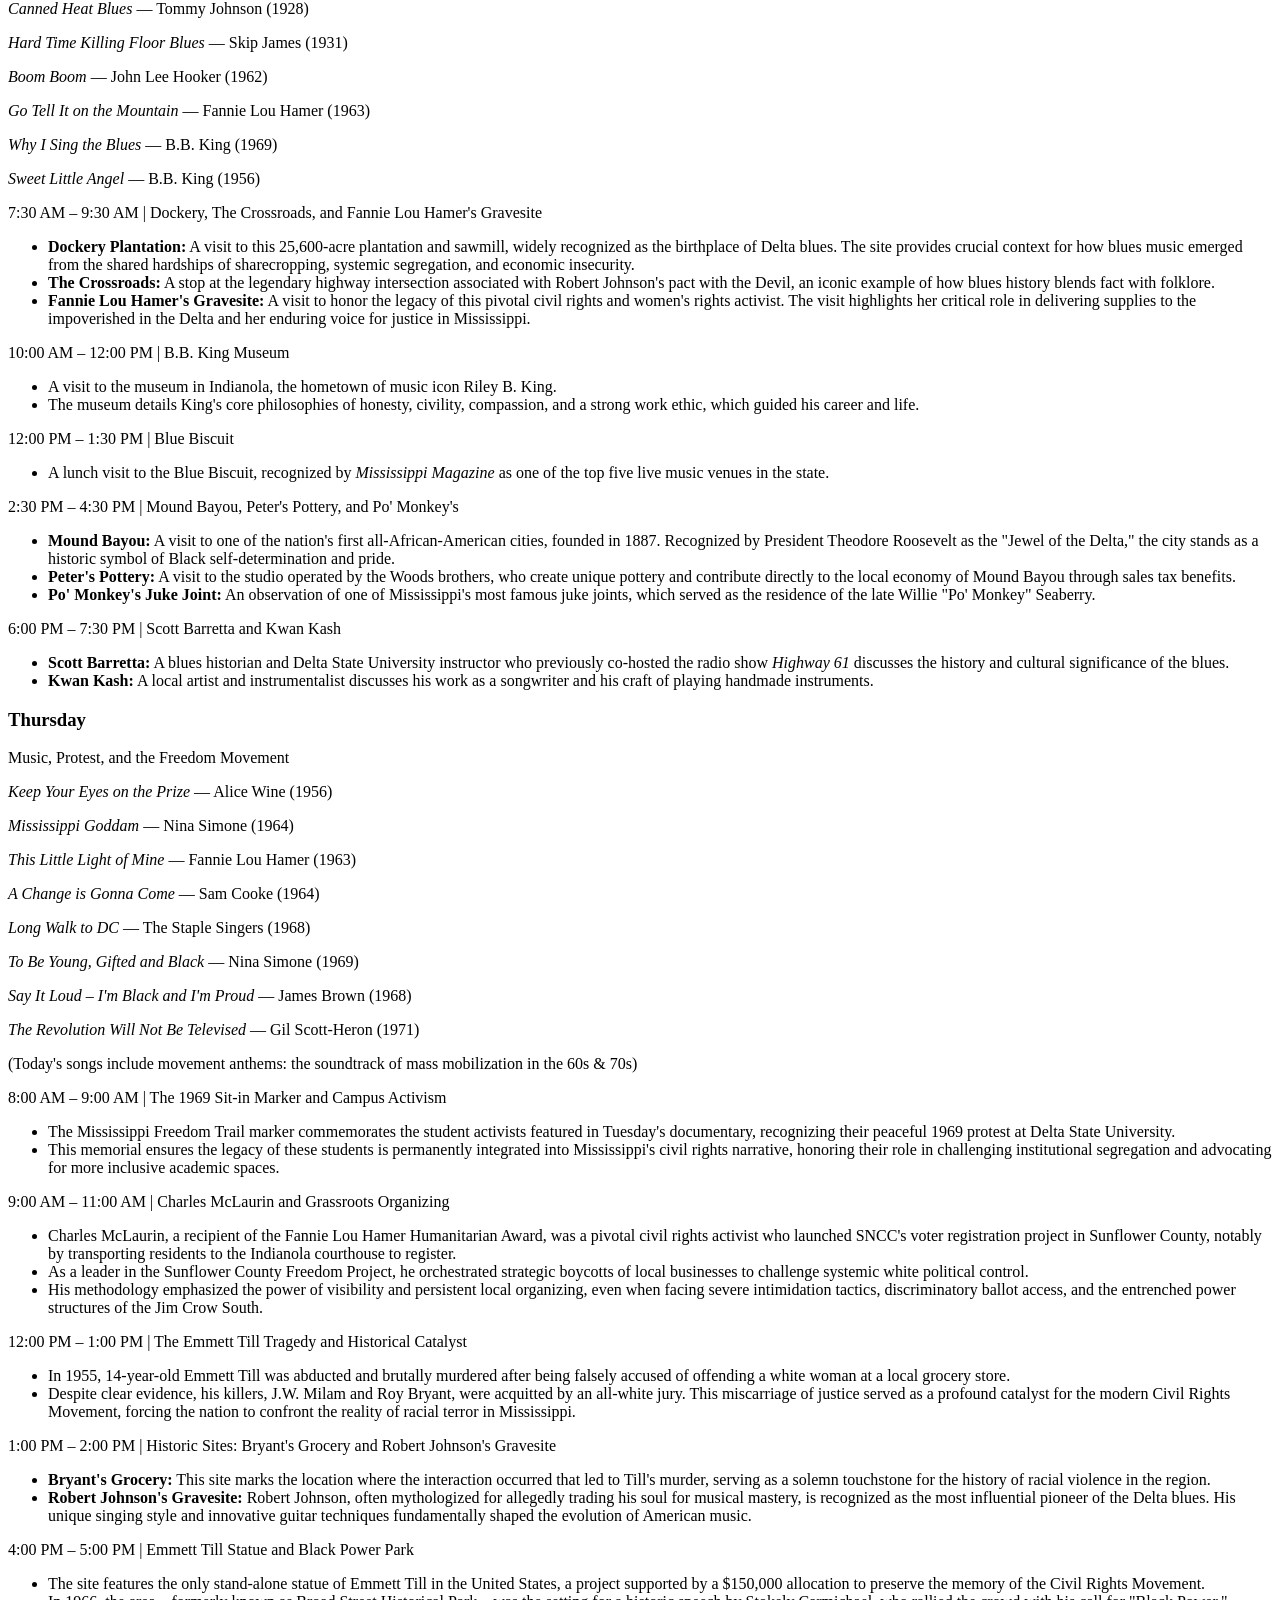
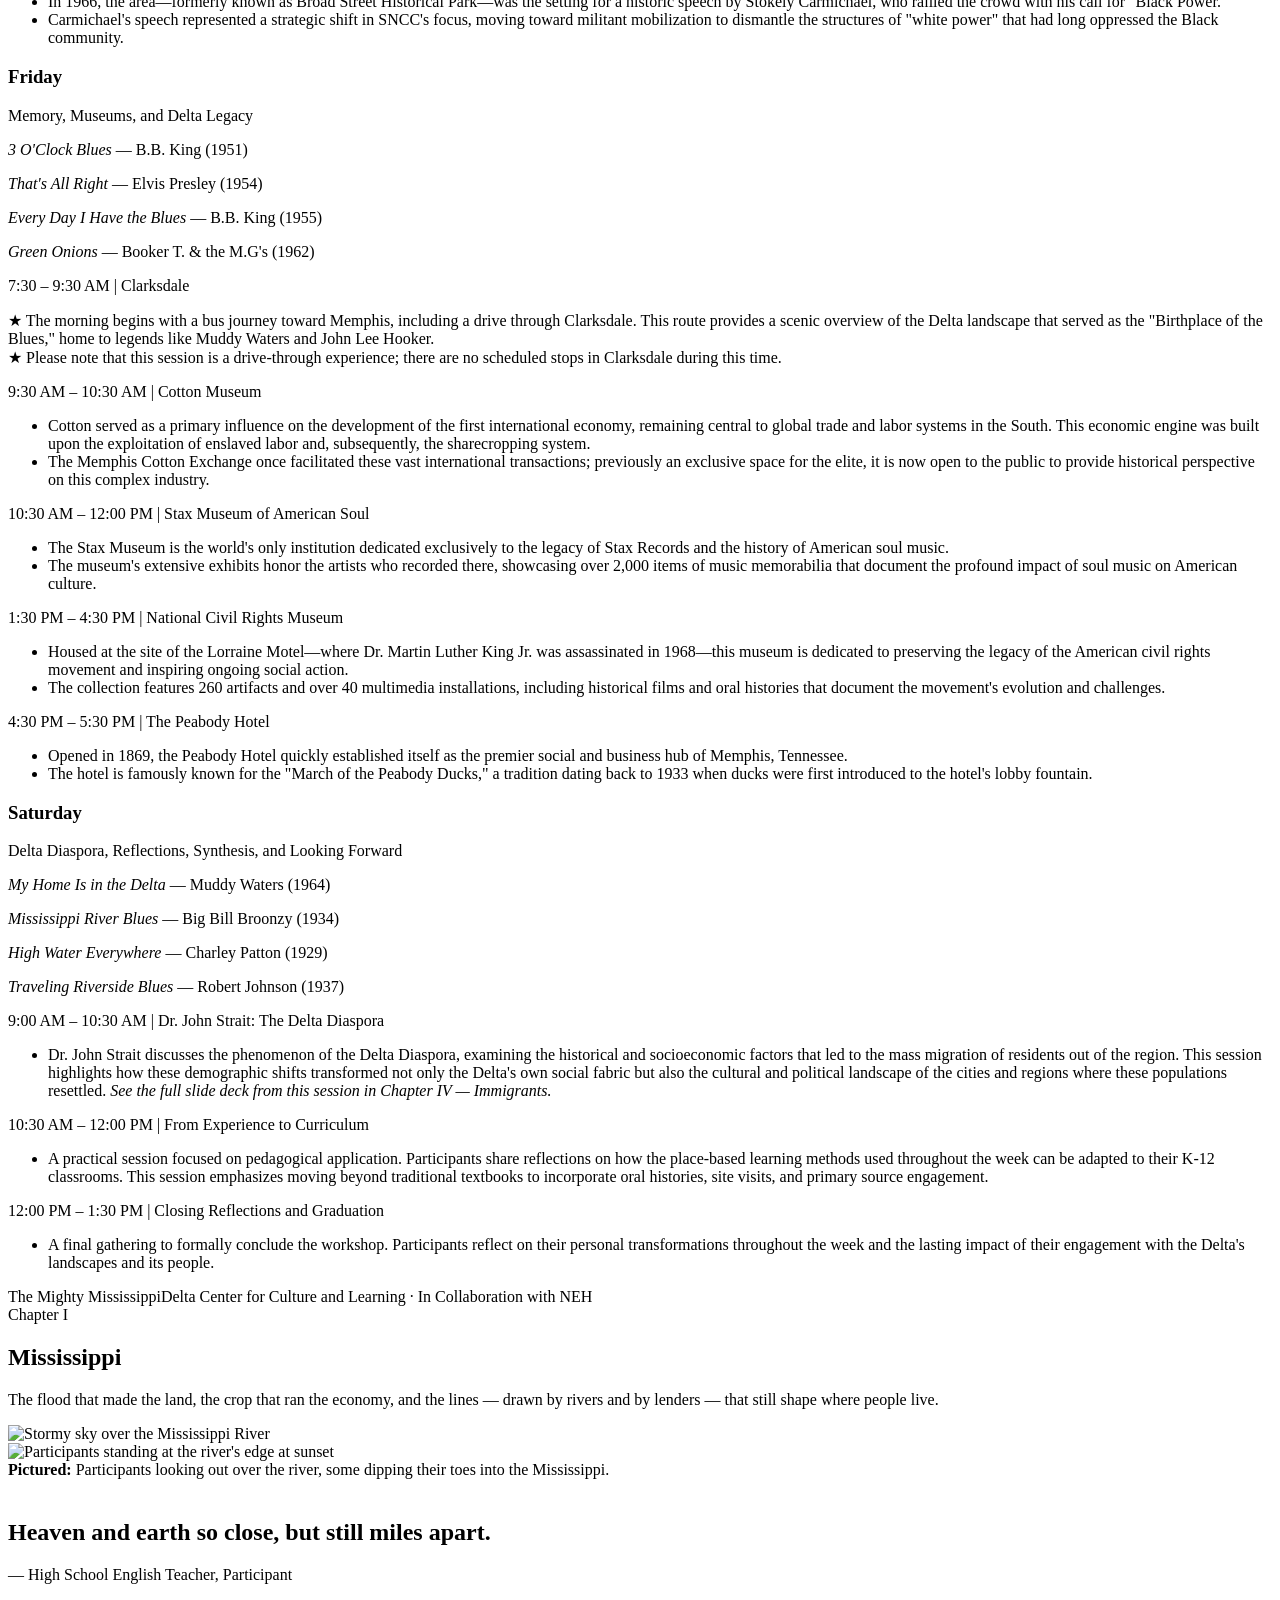
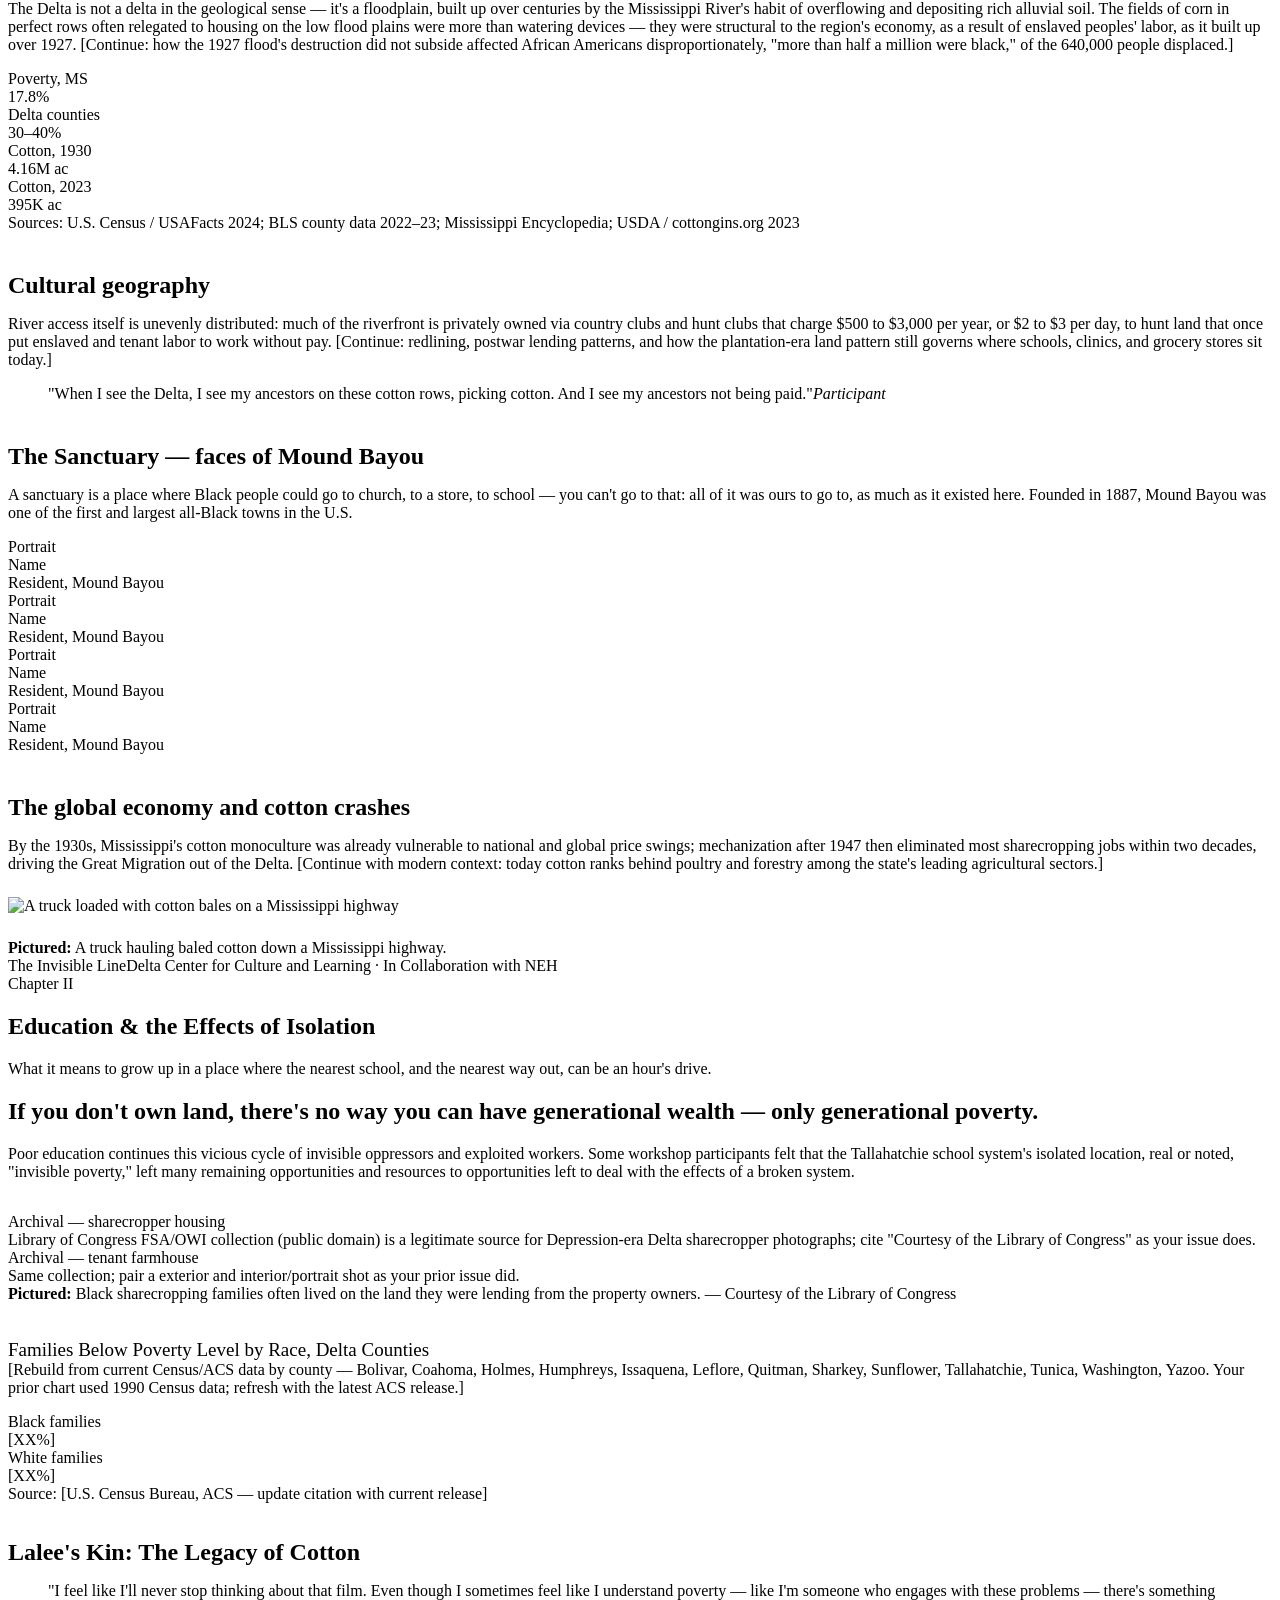
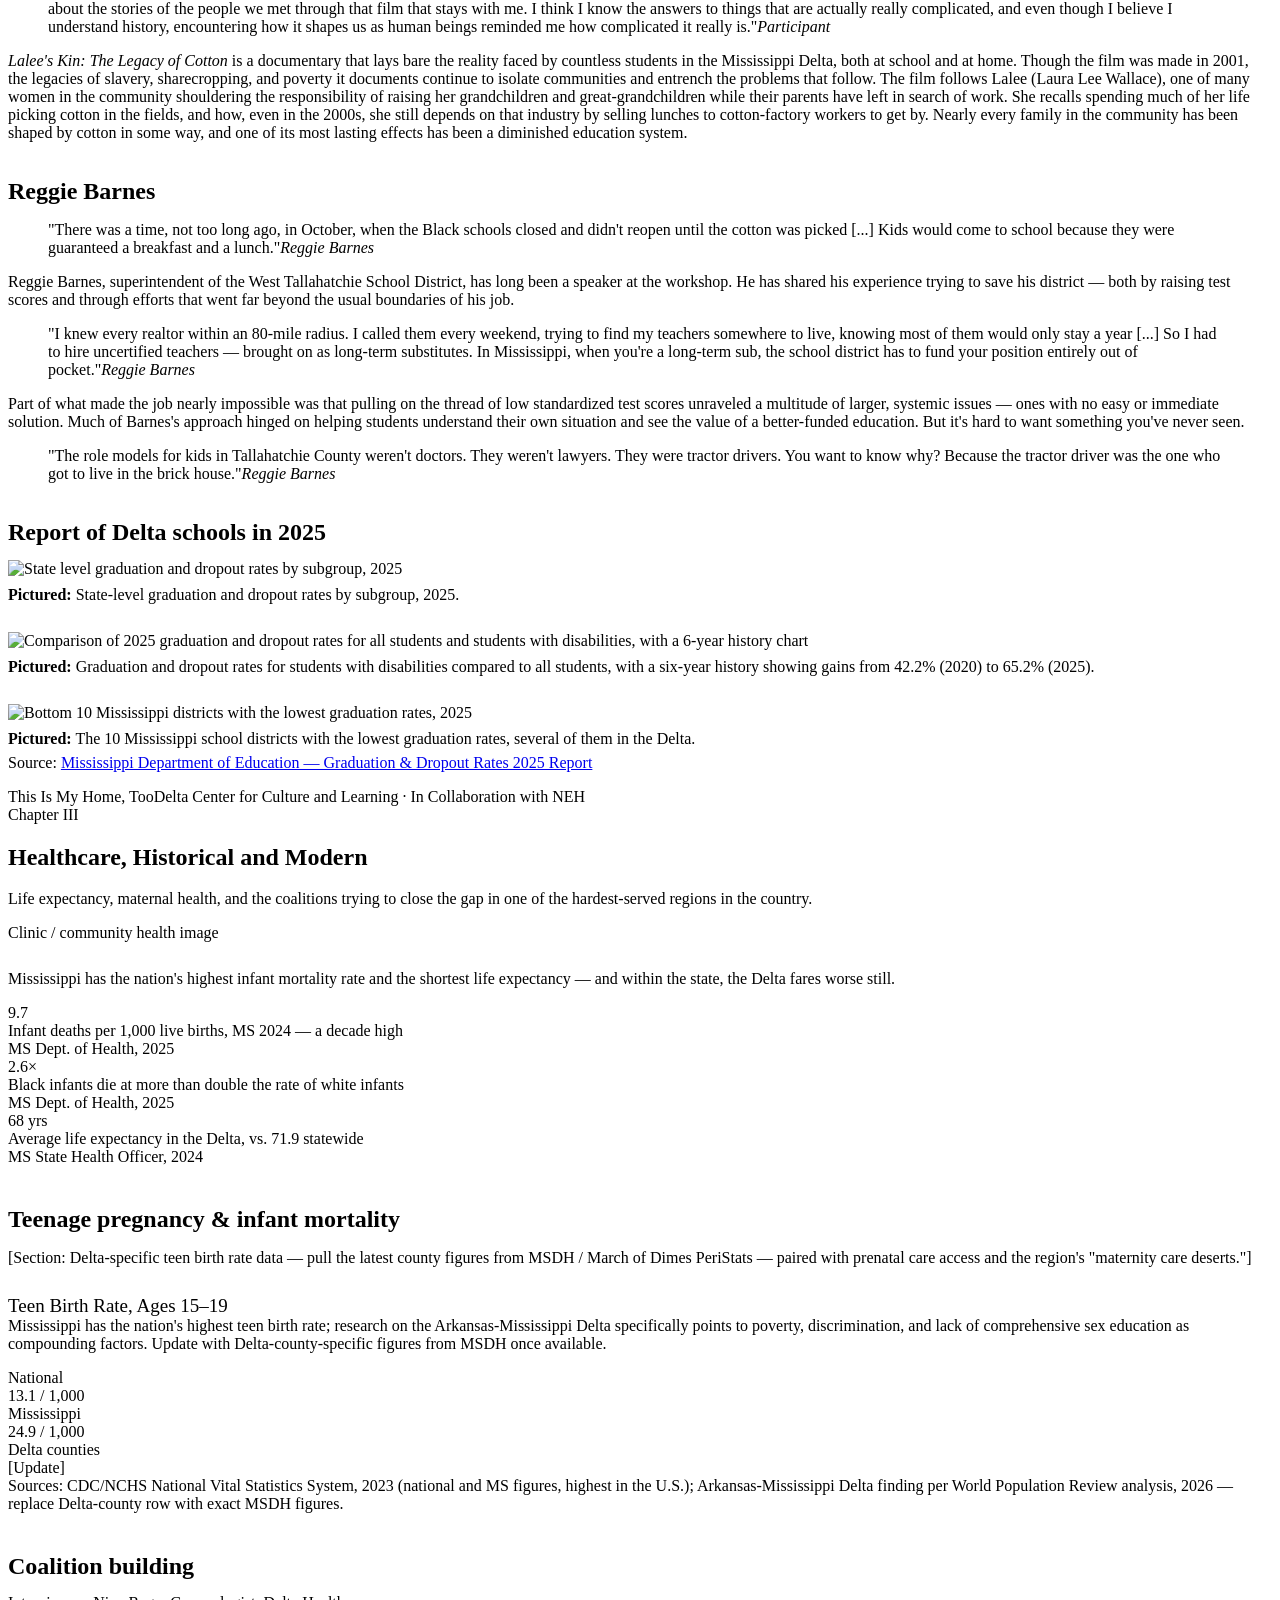
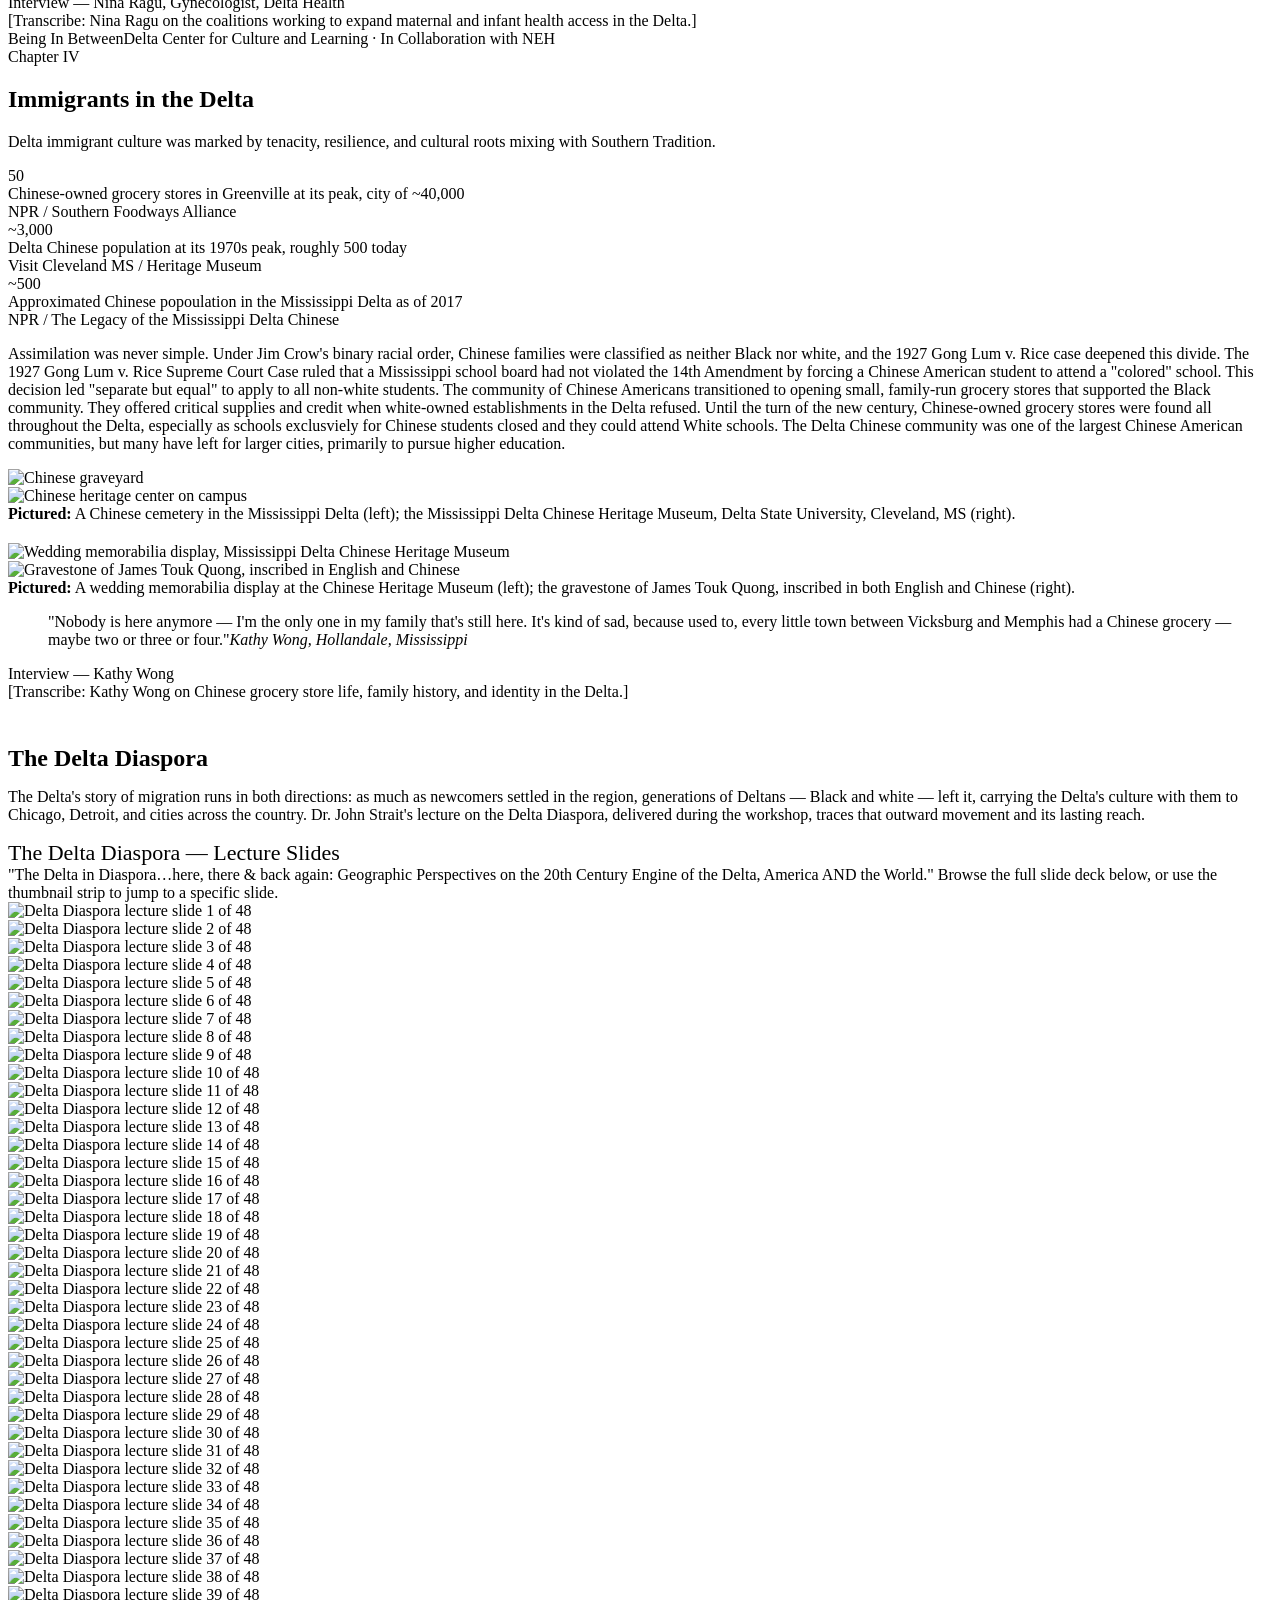
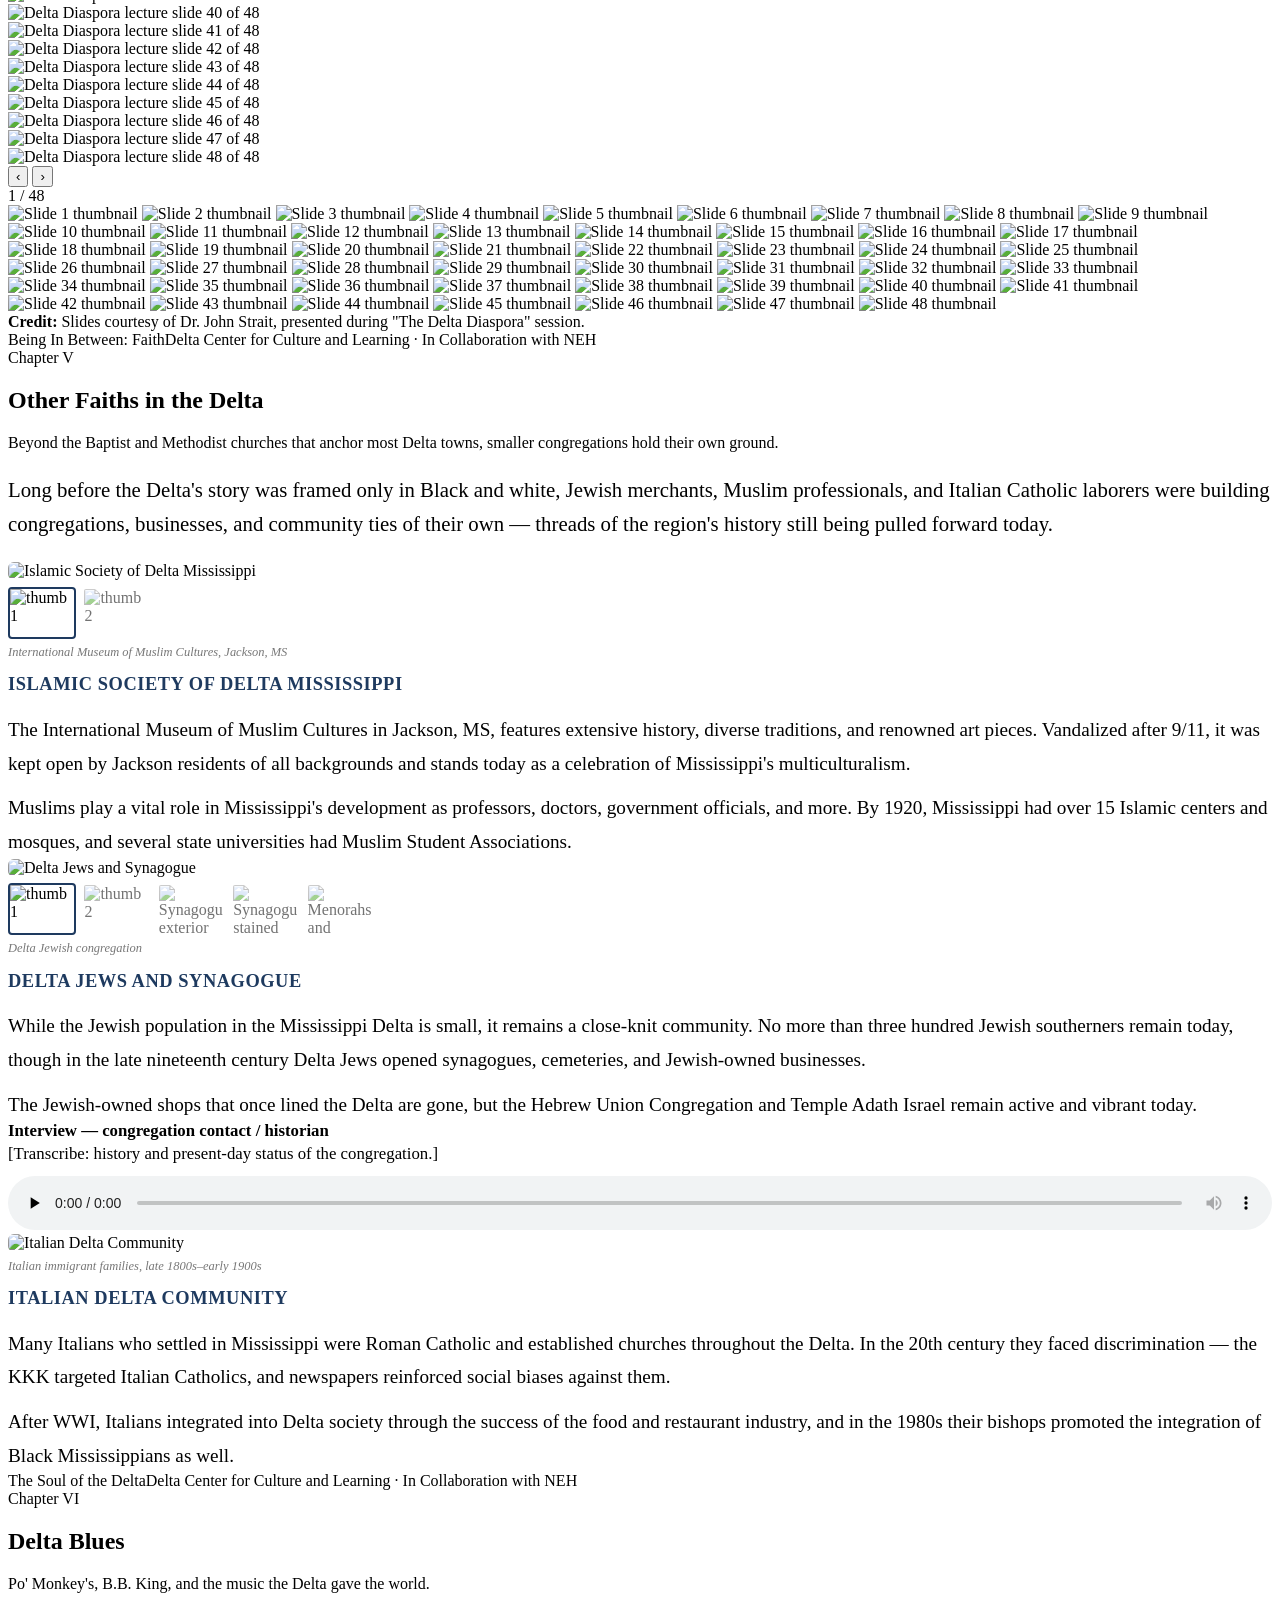
==== commit f799707a: "Add files via upload" ====
--- a/images/index.html
+++ b/images/index.html
@@ -54,7 +54,12 @@
         <li><a data-tab="ch-mississippi" data-target="sub-global-economy">Global economy &amp; cotton crashes</a></li>
       </ul>
     </li>
-    <li><a data-tab="ch-education" title="Chapter II — Education">Education &amp; Isolation</a></li>
+    <li><a data-tab="ch-education" title="Chapter II — Education">Education &amp; Isolation</a>
+      <ul class="spine-sub">
+        <li><a data-tab="ch-education" data-target="sub-lalees-kin">Lalee's Kin</a></li>
+        <li><a data-tab="ch-education" data-target="sub-reggie-barnes">Reggie Barnes</a></li>
+      </ul>
+    </li>
     <li><a data-tab="ch-healthcare" title="Chapter III — Healthcare">Healthcare</a>
       <ul class="spine-sub">
         <li><a data-tab="ch-healthcare" data-target="sub-teen-pregnancy">Teen pregnancy &amp; infant mortality</a></li>
@@ -256,14 +261,13 @@
              alt="Participant during a workshop">
       </div>
       <blockquote class="pull" style="margin:0;">
-        I feel like you can only get so much from reading, to some degree. But until you're on the ground and living it, I think — like you said — it's deeper learning, and it just makes it more impactful.
-        Workshop Participant, following Mound Bayou
+        I think one of the things that struck me was actually a story that Lisa told, about how you have all these academics sitting on a panel, and then you have a human being who was actually in that space. And all the academics are going back and forth — did he whistle, did he not whistle, did he have a stutter, did it sound like that, or was the whistle a way of clearing his speech — all of these things have been said. And here's this man who says, 'What are you talking about? Was I even there? I know what happened.' I think it reminds me that oral history, and going back to the people who can speak to that experience, sometimes gets lost amongst historiography, and historians arguing about what happened. Elevating those stories and those voices becomes all the more important."
+
       </blockquote>
     </div>
     <div class="grid2" style="align-items:center; margin-top:44px;">
       <blockquote class="pull" style="margin:0; order:2;">
-        I sometimes think I know the answers to things that are really complicated, and even though I think I understand history, just encountering how it shapes us as humans — it's just so complicated
-        Workshop Participant, following Mound Bayou
+       "Well, uncomfortable can be a feeder for things. Obviously it's uncomfortable to think about the reality of some of the events that went on. When you're confronted with, like, especially the Emmett Till — which I've seen his casket at the Smithsonian in D.C., and that was pretty powerful — but to be in the places where the events occurred definitely made me uncomfortable at the injustice. I think also, as a — put bluntly — a white evangelical male, it's always reflective, and it causes me to think about the actions that I do, and what I — how would I have reacted at the moment? You don't know, because obviously I'm not living in that time now, but I think it makes me more aware of my demographic, and how I need to be mindful of it. Seeing the actions of others in that realm, I think, is uncomfortable at times. I think that's one of the unique aspects of the experience."
       </blockquote>
       <div class="photo-slot" style="--ar:4/5; order:1;">
         <img src="images/participant-2.jpg"
@@ -278,8 +282,8 @@
              alt="Participant during a workshop">
       </div>
       <blockquote class="pull" style="margin:0;">
-        Traveling through the Delta, visiting a bunch of the sites, has definitely given a lot of depth to things that I thought, or perceived, even with the understanding of what I've read and learned through history. But when you travel to some of those sites and see some of the places, it's almost as if the readings that we've done, some of the people that we've talked to, the music that we've listened to — it's almost as if that is flowing through you, like the Mississippi River is flowing through the Delta.
-        Workshop Participant, reflecting on the week
+        Being able to be in the presence of the people who can speak both the truth of the things that they experienced, but also with the gift of distance, of context — being able to look backwards upon that and see the larger impact that people can't really understand when they're in the middle of it. But being in a space with people who hopefully will live a thousand more years, but probably will not — I think that that is a gift. I went and called my daughter and told her about it, and she thought it was amazing. It was amazing. So I just think I feel lucky that I was able to experience that, and I think that world history is being able to bring them back to my students, being able to have conceptions — I know that they've been, like, video-changing things like that. Being able to humanize people as individuals — that's the thing that's grounding me, as well as just being able to be in the place and ground your lessons and work in place. I think that's been really powerful, and I'm really excited to bring back those experiences. Though my students can't literally be there, I can try to get them as close as possible.
+        Participant, reflecting on the week 
       </blockquote>
     </div>
   </div>
@@ -688,11 +692,33 @@
           <div class="bar-source">Source: [U.S. Census Bureau, ACS — update citation with current release]</div>
         </div>
 
-        <p class="body-p" style="margin-top:32px;">[Section: reference "Lalee's Kin: The Legacy of Slavery," the documentary following a Delta grandmother and her grandchildren through the Tallahatchie school system, as a touchstone for how little the isolation has changed since its 2001 release.]</p>
-        <div class="voice-slot">
-          <div class="who">Interview — Reggie Barnes</div>
-          <div class="prompt">[Transcribe: Reggie Barnes, former Superintendent of the West Tallahatchie School District, on education and isolation in the Delta.]</div>
-        </div>
+        <h3 id="sub-lalees-kin" style="font-size:24px; color:var(--navy); margin:36px 0 14px;">Lalee's Kin: The Legacy of Cotton</h3>
+        <blockquote class="pull">"I feel like I'll never stop thinking about that film. Even though I sometimes feel like I understand poverty — like I'm someone who engages with these problems — there's something about the stories of the people we met through that film that stays with me. I think I know the answers to things that are actually really complicated, and even though I believe I understand history, encountering how it shapes us as human beings reminded me how complicated it really is."<cite>Participant</cite></blockquote>
+        <p class="body-p"><i>Lalee's Kin: The Legacy of Cotton</i> is a documentary that lays bare the reality faced by countless students in the Mississippi Delta, both at school and at home. Though the film was made in 2001, the legacies of slavery, sharecropping, and poverty it documents continue to isolate communities and entrench the problems that follow. The film follows Lalee (Laura Lee Wallace), one of many women in the community shouldering the responsibility of raising her grandchildren and great-grandchildren while their parents have left in search of work. She recalls spending much of her life picking cotton in the fields, and how, even in the 2000s, she still depends on that industry by selling lunches to cotton-factory workers to get by. Nearly every family in the community has been shaped by cotton in some way, and one of its most lasting effects has been a diminished education system.</p>
+
+        <h3 id="sub-reggie-barnes" style="font-size:24px; color:var(--navy); margin:36px 0 14px;">Reggie Barnes</h3>
+        <blockquote class="pull">"There was a time, not too long ago, in October, when the Black schools closed and didn't reopen until the cotton was picked [...] Kids would come to school because they were guaranteed a breakfast and a lunch."<cite>Reggie Barnes</cite></blockquote>
+        <p class="body-p">Reggie Barnes, superintendent of the West Tallahatchie School District, has long been a speaker at the workshop. He has shared his experience trying to save his district — both by raising test scores and through efforts that went far beyond the usual boundaries of his job.</p>
+        <blockquote class="pull">"I knew every realtor within an 80-mile radius. I called them every weekend, trying to find my teachers somewhere to live, knowing most of them would only stay a year [...] So I had to hire uncertified teachers — brought on as long-term substitutes. In Mississippi, when you're a long-term sub, the school district has to fund your position entirely out of pocket."<cite>Reggie Barnes</cite></blockquote>
+        <p class="body-p">Part of what made the job nearly impossible was that pulling on the thread of low standardized test scores unraveled a multitude of larger, systemic issues — ones with no easy or immediate solution. Much of Barnes's approach hinged on helping students understand their own situation and see the value of a better-funded education. But it's hard to want something you've never seen.</p>
+        <blockquote class="pull">"The role models for kids in Tallahatchie County weren't doctors. They weren't lawyers. They were tractor drivers. You want to know why? Because the tractor driver was the one who got to live in the brick house."<cite>Reggie Barnes</cite></blockquote>
+
+        <h3 id="sub-delta-schools-2025" style="font-size:24px; color:var(--navy); margin:36px 0 14px;">Report of Delta schools in 2025</h3>
+        <div class="photo-slot" style="--ar:4/3; margin-bottom:8px;">
+          <img src="images/grad-dropout-rates-by-subgroup.png" alt="State level graduation and dropout rates by subgroup, 2025">
+        </div>
+        <div class="pictured"><b>Pictured:</b> State-level graduation and dropout rates by subgroup, 2025.</div>
+
+        <div class="photo-slot" style="--ar:4/3; margin:28px 0 8px;">
+          <img src="images/grad-dropout-disabilities-comparison.png" alt="Comparison of 2025 graduation and dropout rates for all students and students with disabilities, with a 6-year history chart">
+        </div>
+        <div class="pictured"><b>Pictured:</b> Graduation and dropout rates for students with disabilities compared to all students, with a six-year history showing gains from 42.2% (2020) to 65.2% (2025).</div>
+
+        <div class="photo-slot" style="--ar:4/3; margin:28px 0 8px;">
+          <img src="images/bottom-10-districts-graduation.png" alt="Bottom 10 Mississippi districts with the lowest graduation rates, 2025">
+        </div>
+        <div class="pictured"><b>Pictured:</b> The 10 Mississippi school districts with the lowest graduation rates, several of them in the Delta.</div>
+        <p class="meta" style="margin-top:6px;">Source: <a href="https://mdek12.org/wp-content/uploads/sites/33/2025/02/Grad-Dropout-Rates-2025-Report.pdf" target="_blank" rel="noopener">Mississippi Department of Education — Graduation &amp; Dropout Rates 2025 Report</a></p>
       </div>
     </div>
     <div class="tab-pager"></div>
@@ -766,6 +792,15 @@
 </div>
         </div>
         <div class="pictured"><b>Pictured:</b> A Chinese cemetery in the Mississippi Delta (left); the Mississippi Delta Chinese Heritage Museum, Delta State University, Cleveland, MS (right).</div>
+        <div class="grid2" style="margin-top:20px;">
+          <div class="photo-slot" style="--ar:4/5;">
+            <img src="images/chinese-heritage-museum-2.jpg" alt="Wedding memorabilia display, Mississippi Delta Chinese Heritage Museum">
+          </div>
+          <div class="photo-slot" style="--ar:4/5;">
+            <img src="images/chinese-cemetery-gravestone.jpg" alt="Gravestone of James Touk Quong, inscribed in English and Chinese">
+          </div>
+        </div>
+        <div class="pictured"><b>Pictured:</b> A wedding memorabilia display at the Chinese Heritage Museum (left); the gravestone of James Touk Quong, inscribed in both English and Chinese (right).</div>
         <blockquote class="pull">"Nobody is here anymore — I'm the only one in my family that's still here. It's kind of sad, because used to, every little town between Vicksburg and Memphis had a Chinese grocery — maybe two or three or four."<cite>Kathy Wong, Hollandale, Mississippi</cite></blockquote>
         <div class="voice-slot">
           <div class="who">Interview — Kathy Wong</div>
@@ -1035,8 +1070,14 @@
         <p class="lede">The blues grew out of the same fields and churches this issue has already covered — a music of labor, migration, and survival that turned the Delta into "the Birthplace of America's Music."</p>
         <div class="grid2">
           <div class="photo-slot" style="--ar:4/5;"><img src="images/po-monkeys-lounge.jpg" alt="Po' Monkey's Lounge, Merigold, MS"></div>
-          <div class="photo-slot" style="--ar:4/5;"><div class="ph-label">B.B. King Museum</div><div class="ph-suggest">Indianola, MS.</div></div>
-        </div>
+          <div class="photo-slot" style="--ar:4/5;"><img src="images/bb-king-museum-interior.jpg" alt="B.B. King Museum exhibit, Indianola, MS"></div>
+        </div>
+        <div class="pictured"><b>Pictured:</b> Po' Monkey's Lounge, Merigold, MS (left); an exhibit inside the B.B. King Museum and Delta Interpretive Center, Indianola, MS (right).</div>
+        <div class="grid2" style="margin-top:20px;">
+          <div class="photo-slot" style="--ar:4/5;"><img src="images/bb-king-fans-map.jpg" alt="B.B. King Museum map of fans worldwide"></div>
+          <div class="photo-slot" style="--ar:4/5;"><img src="images/dockery-farms.jpg" alt="Dockery Farms, Mississippi Blues Trail marker site"></div>
+        </div>
+        <div class="pictured"><b>Pictured:</b> A B.B. King Museum exhibit charting his fans across the globe (left); Dockery Farms, often called the birthplace of the blues (right).</div>
       </div>
     </div>
     <div class="tab-pager"></div>
@@ -1145,13 +1186,17 @@
         </div>
 
         <h3 id="sub-freedom-riders" style="font-size:24px; color:var(--navy); margin:44px 0 14px;">Freedom Riders &amp; the history of the penitentiary</h3>
+        <div class="photo-slot" style="--ar:16/9; margin-bottom:14px;">
+          <img src="images/freedom-riders-mugshots.jpg" alt="Parchman intake photos of Freedom Riders, including Rosa Parks">
+        </div>
+        <div class="pictured"><b>Pictured:</b> Parchman intake photographs of Freedom Riders arrested and jailed in 1961, including Rosa Parks.</div>
         <p class="body-p">In 1961, dozens of Freedom Riders arrested in Jackson were transferred to Mississippi State Penitentiary at Parchman — the same prison farm where folklorist Alan Lomax had recorded blues musicians decades earlier. Parchman carries a dual legacy: a working plantation-prison, and a site of civil rights resistance. This chapter's Freedom Trail figures — Fannie Lou Hamer (Ruleville), Amzie Moore, Stokely Carmichael, T.R.M. Howard (Mound Bayou), and Aaron Henry — are joined below by two more voices central to this story.</p>
 
         <div class="director-block">
           <h3 class="director-name">Charles McLaurin</h3>
           <div class="grid3">
             <div class="photo-slot" style="--ar:1/1;"><div class="ph-label">Portrait — Charles McLaurin</div></div>
-            <div class="photo-slot" style="--ar:1/1;"><div class="ph-label">McLaurin, in the field</div></div>
+            <div class="photo-slot" style="--ar:1/1;"><img src="images/mclaurin-speaking.jpg" alt="Charles McLaurin speaking to a group"></div>
             <div class="photo-slot" style="--ar:1/1;"><div class="ph-label">McLaurin with Fannie Lou Hamer</div></div>
           </div>
           <div class="pictured"><b>Pictured:</b> Charles McLaurin, Fannie Lou Hamer Humanitarian Award recipient and SNCC voter-registration organizer in Sunflower County.</div>
@@ -1194,10 +1239,15 @@
         </div>
 
         <h3 id="sub-modern-day-update" style="font-size:24px; color:var(--navy); margin:40px 0 14px;">Modern day update</h3>
-        <div class="photo-slot" style="--ar:16/9; margin-bottom:18px;">
-          <img src="images/blm-museum-panel.jpg" alt="Museum exhibit panel on the Black Lives Matter movement">
-        </div>
-        <div class="pictured"><b>Pictured:</b> A museum exhibit tracing the evolution of the Black Lives Matter movement.</div>
+        <div class="grid2" style="margin-bottom:18px;">
+          <div class="photo-slot" style="--ar:16/9;">
+            <img src="images/blm-museum-panel.jpg" alt="Museum exhibit panel on the Black Lives Matter movement">
+          </div>
+          <div class="photo-slot" style="--ar:16/9;">
+            <img src="images/protest-to-politics-exhibit.jpg" alt="Museum exhibit: From Protest to Politics">
+          </div>
+        </div>
+        <div class="pictured"><b>Pictured:</b> Museum exhibits tracing the movement from Black Lives Matter (left) to Black political power after the Voting Rights Act (right).</div>
         <p class="body-p">[Section: contemporary conditions at Parchman — recent state and federal scrutiny of conditions — and present-day voting rights, representation, and organizing in the Delta. Keep this section fact-checked and current at time of publication.]</p>
         <blockquote class="pull">[Local organizer or historian quote on what commemoration has and hasn't changed.]<cite>Name, role</cite></blockquote>
       </div>
@@ -1223,10 +1273,27 @@
           <div class="who">Interview — Rory Doyle</div>
           <div class="prompt">[Contact Rory Doyle (rorydoylephoto.com) for an original interview on documenting the Delta Hill Riders and the Delta more broadly — do not lift quotes from his existing published interviews without permission and attribution.]</div>
         </div>
-        <div class="photo-slot" style="--ar:16/9; margin:28px 0;">
-          <div class="ph-label">Photo — Delta Hill Riders</div>
-          <div class="ph-suggest">License directly from Rory Doyle for reproduction; his project is at rorydoylephoto.com/delta-hill-riders.</div>
-        </div>
+        <div class="framed-title" style="font-size:20px; margin-top:36px;">Photography by Rory Doyle</div>
+        <div class="framed-sub">Rory Doyle's documentary work spans the Delta Hill Riders and the 2019 Delta flooding. License directly from Rory Doyle for reproduction — rorydoylephoto.com.</div>
+        <div class="photo-slot" style="--ar:3/2; margin:20px 0 8px;">
+          <img src="images/rory-doyle-3.jpg" alt="Two boys riding double on horseback, Delta Hill Riders">
+        </div>
+        <div class="pictured"><b>Pictured:</b> Two young riders from the Delta Hill Riders, a Black horseback-riding culture centered in Cleveland, MS. Photo by Rory Doyle.</div>
+
+        <div class="photo-slot" style="--ar:3/2; margin:32px 0 8px;">
+          <img src="images/rory-doyle-4.jpg" alt="Portrait of a Delta resident in a wide-brimmed hat at dusk">
+        </div>
+        <div class="pictured"><b>Pictured:</b> A Delta resident at dusk. Photo by Rory Doyle.</div>
+
+        <div class="photo-slot" style="--ar:3/2; margin:32px 0 8px;">
+          <img src="images/rory-doyle-1.jpg" alt="A flooded church standing in Delta floodwaters">
+        </div>
+        <div class="pictured"><b>Pictured:</b> A church surrounded by 2019 Delta floodwaters. Photo by Rory Doyle.</div>
+
+        <div class="photo-slot" style="--ar:3/2; margin:32px 0 8px;">
+          <img src="images/rory-doyle-2.jpg" alt="Aerial view of flooded Delta farmland, homes, and grain silos">
+        </div>
+        <div class="pictured"><b>Pictured:</b> An aerial view of flooded Delta farmland during the 2019 flood. Photo by Rory Doyle.</div>
       </div>
     </div>
     <div class="tab-pager"></div>
@@ -1267,12 +1334,23 @@
           <div class="prompt">[Transcribe: on-site museum speaker at Mound Bayou on the town's founding and legacy.]</div>
         </div>
 
+        <h3 id="sub-blues-trail-marker" style="font-size:24px; color:var(--navy); margin:40px 0 14px;">The Blues Trail marker — effects on modern tourism</h3>
+        <p class="body-p">In a state that bore witness to some of the most consequential moments of the Civil Rights Movement, fierce debates have been held about how to commemorate this history and share it with tourists. Historical tourism in Mississippi is extensive and travels across the state via the Blues Trail and the Freedom Trail markers, the latter of which was established to commemorate various locations that served as the setting for famous civil rights history.</p>
+
+        <h3 id="sub-freedom-trail-markers" style="font-size:24px; color:var(--navy); margin:40px 0 14px;">Freedom Trail markers — civil rights history, contested</h3>
+        <p class="body-p">One of the most iconic Freedom Trail markers can be found at Bryant's Grocery in Money, Mississippi, where 14-year old Emmett Till whistled at a white woman and was ultimately kidnapped, tortured, and murdered for it. Till's story occupies a place in the minds of many Americans as the violent atrocity that truly sparked the Civil Rights Movement; his summer vacation that ended in his brutal murder demanded the attention of the country from 1955 onward, but is only recently being commemorated in Mississippi, where it took place amidst a notorious landscape of racial violence.</p>
+        <p class="body-p">The creation of the Freedom Trail marker at Bryant's Grocery, while intended to preserve Till's memory and ensure the violence committed against him cannot be forgotten, has raised questions about how to tell stories of racial oppression in Mississippi and who benefits from the storytelling. In 2014, the 50th anniversary of the Freedom Riders, the Mississippi Civil Rights Historic Sites grants were distributed by the state to preserve significant historical sites. Many eyes were on the Emmett Till Freedom Trail marker, but in a strange twist, Bryant's Grocery was not selected as a site of restoration. Instead, the service station next door applied for and received state funding to renovate their own business, justifying the grant with their proximity to the Freedom Trail marker and their ability to recreate a scene of 1955 Mississippi for tourists to experience. The actual building that was once Bryant's Grocery has been reduced to ruins as nature overtook the neglected site, and despite high offers from various buyers, the owners have refused to sell the property.</p>
+        <p class="body-p">Consequently, the marker that was meant to forever commemorate the place where a 14-year old boy's murder was set in motion is actually a confusing site for visitors to interpret. The Freedom Trail marker that tells tourists the story of Till is situated directly between 2 buildings - to the south, the restored service station, and to the north, Bryant's Grocery, which is so dilapidated and overgrown that it's barely recognizable as a building. Search for "Emmett Till Historical Marker" on Google Maps and most pictures are of the service station, a building that had nothing to do with civil rights history. The real Bryant's Grocery crumbles away every year, while the service station absorbed the funds that had been earmarked to preserve the most consequential history.</p>
+
+        <h3 id="sub-who-tells-the-story" style="font-size:24px; color:var(--navy); margin:40px 0 14px;">History, education, and who tells the story</h3>
+        <p class="body-p">The grocery store hasn't been the only setting in Till's story to receive funding, restoration, and tourist attention. The courthouse in Sumner where the case against J.W. Milam and Roy Bryant was tried, the bank of the Tallahatchie River where his body was found, and even the cotton gin in Glendora where the fan that was used to sink his body originated are now frequent sites for tourists. However, opinions vary as to whether commemorating this "murder trail", so to speak, is appropriate or necessary. For many, the part of Emmett Till's story that so moved the nation was not the crimes committed against him, but his mother Mamie Till-Mobley's insistence that her son's body be returned home and displayed in an open-casket funeral so everybody could see the scope of the violence that had been committed. Her bravery, vulnerability, and lifetime of work to ensure that her son's death was not in vain were the characteristics that inspired countless civil rights heroes, not the violent acts themselves. Is it necessary to commemorate the many sites throughout the Mississippi Delta that have only borne witness to the worst of humanity?</p>
+        <p class="body-p">On the other hand, some have argued that the funds used for historical preservation and the subsequent potential for tourism revenue are empowering to communities in the Delta, many of which are deeply economically disadvantaged. Being able to claim a piece of the Till story puts these communities on the map of civil rights tourism, one of the state's most lucrative industries. In a region where jobs and industry have been disappearing for years, having a connection to a broader story that has become an undeniably important moment in American history has brought tourist recognition and dollars to struggling communities.</p>
+        <p class="body-p">Commemorating history as significant and meaningful as the Civil Rights Movement is never simple. What should we preserve? Who makes those decisions? Who tells the stories that we decide to keep alive? Into whose pockets do tourist dollars flow? Whose voices are being uplifted or silenced? Mississippi is a state with a complicated history and a complicated present, and these debates will continue to circulate. It's undoubtedly a meaningful practice for any tourist to take the time to educate themselves not just about the history that interests them, but about the reality they're stepping into as they explore the Delta and walk through places where unimaginable evil has always coexisted alongside incomprehensible strength.</p>
+        <p class="meta" style="margin-top:10px;">Sources: <a href="https://placesjournal.org/article/remembering-emmett-till/" target="_blank" rel="noopener">placesjournal.org — "Remembering Emmett Till"</a>; "Landmarks fall, memories fade: Civil rights tourism may protect Mississippi history."</p>
+
         <h3 id="sub-commemoration-healing" style="font-size:24px; color:var(--navy); margin:40px 0 14px;">Commemoration as healing</h3>
         <p class="body-p">In 2009, the records of the 1969 Delta State sit-in, "one of Delta State's most important insight into commemoration: its ability to heal," conducted by asking students questions about their families and connecting them to storytellers directly affects how the stories come to be presented in each exhibit. Who were the storytellers, and what did it take for them to share their stories?</p>
         <blockquote class="pull">"The Delta State never said anything about it. <span class="hl-bold">For 50 years, I didn't say anything to anyone.</span>"<cite>Lula Orsby-Jones, participant in the 1969 Delta State sit-in</cite></blockquote>
-
-        <h3 id="sub-importance-listening" style="font-size:24px; color:var(--navy); margin:40px 0 14px;">The importance of listening</h3>
-        <p class="body-p">[Section: how blues and civil rights tourism has revived some downtowns while barely touching others — and how residents describe the gap between the story told to visitors and the one they live. Balance the economic-development case with critiques from Delta-based advocates about who profits and who tells the story.]</p>
       </div>
     </div>
     <div class="tab-pager"></div>
